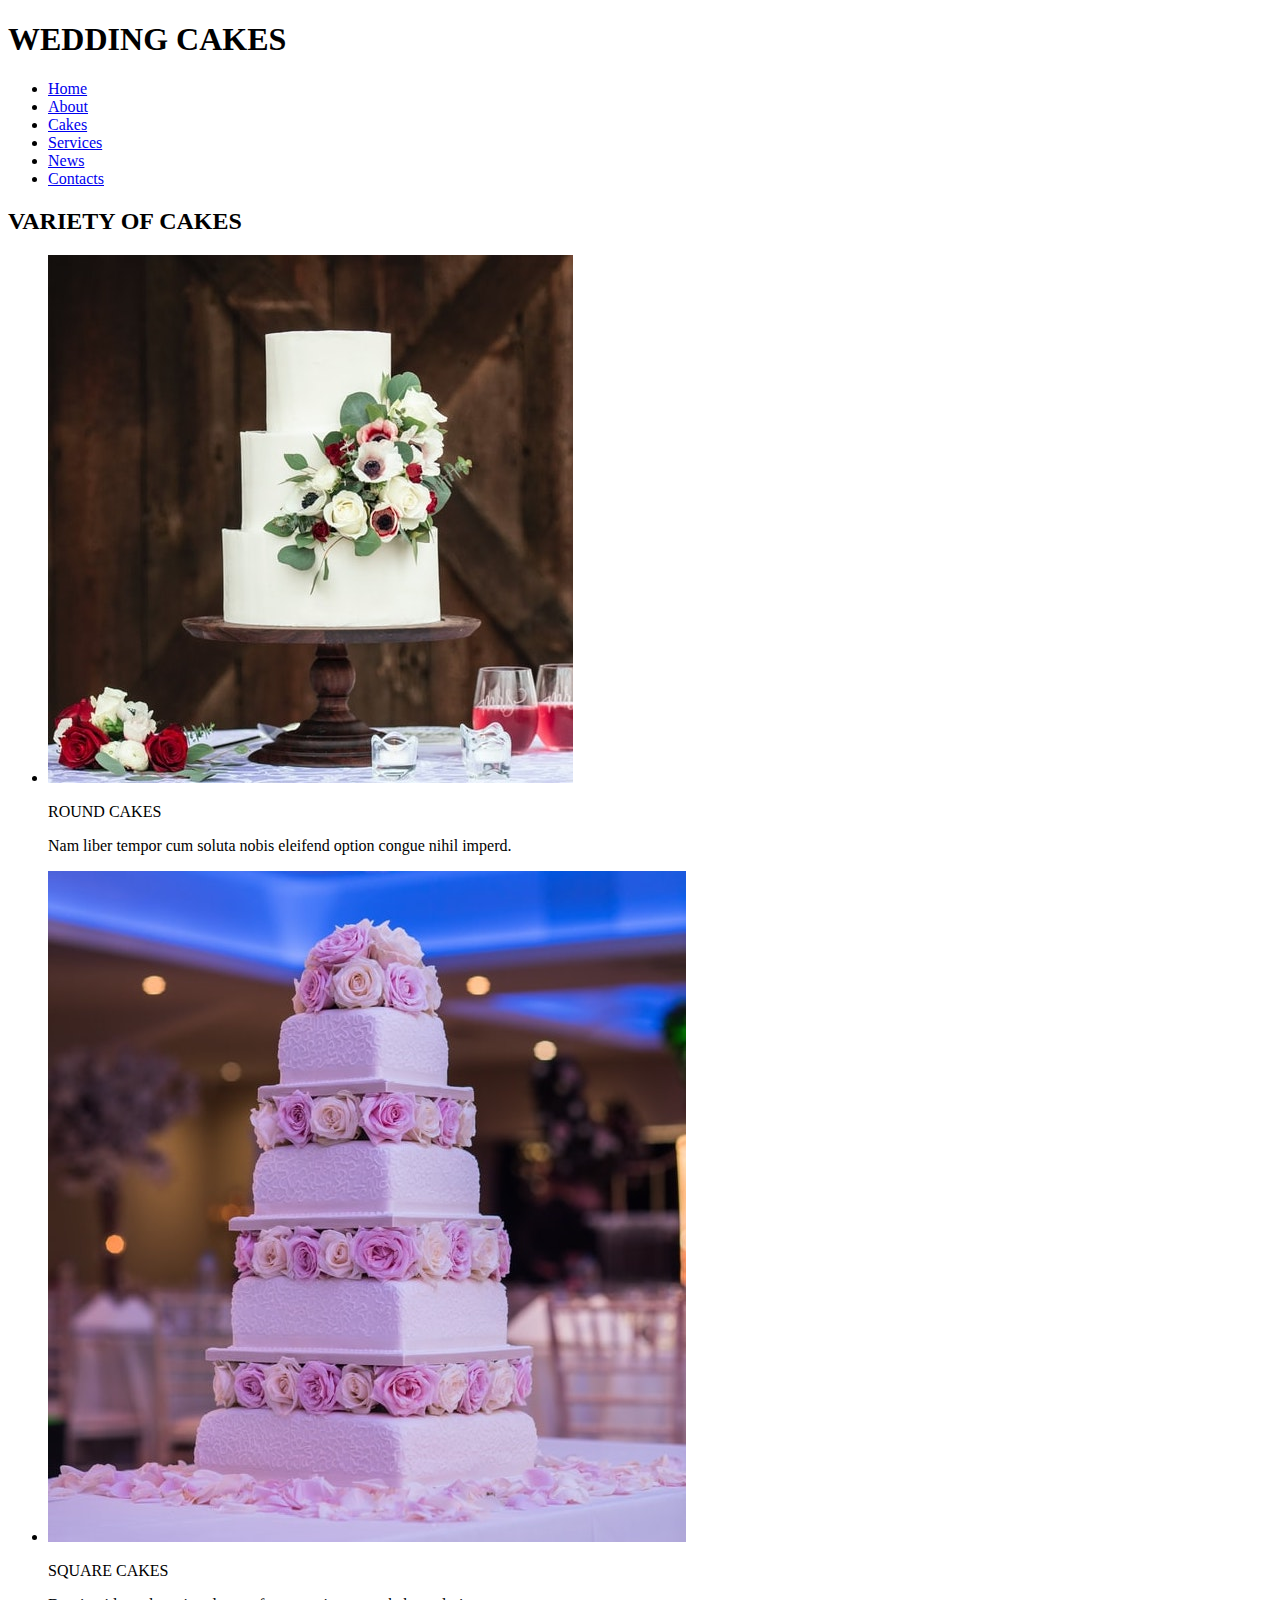
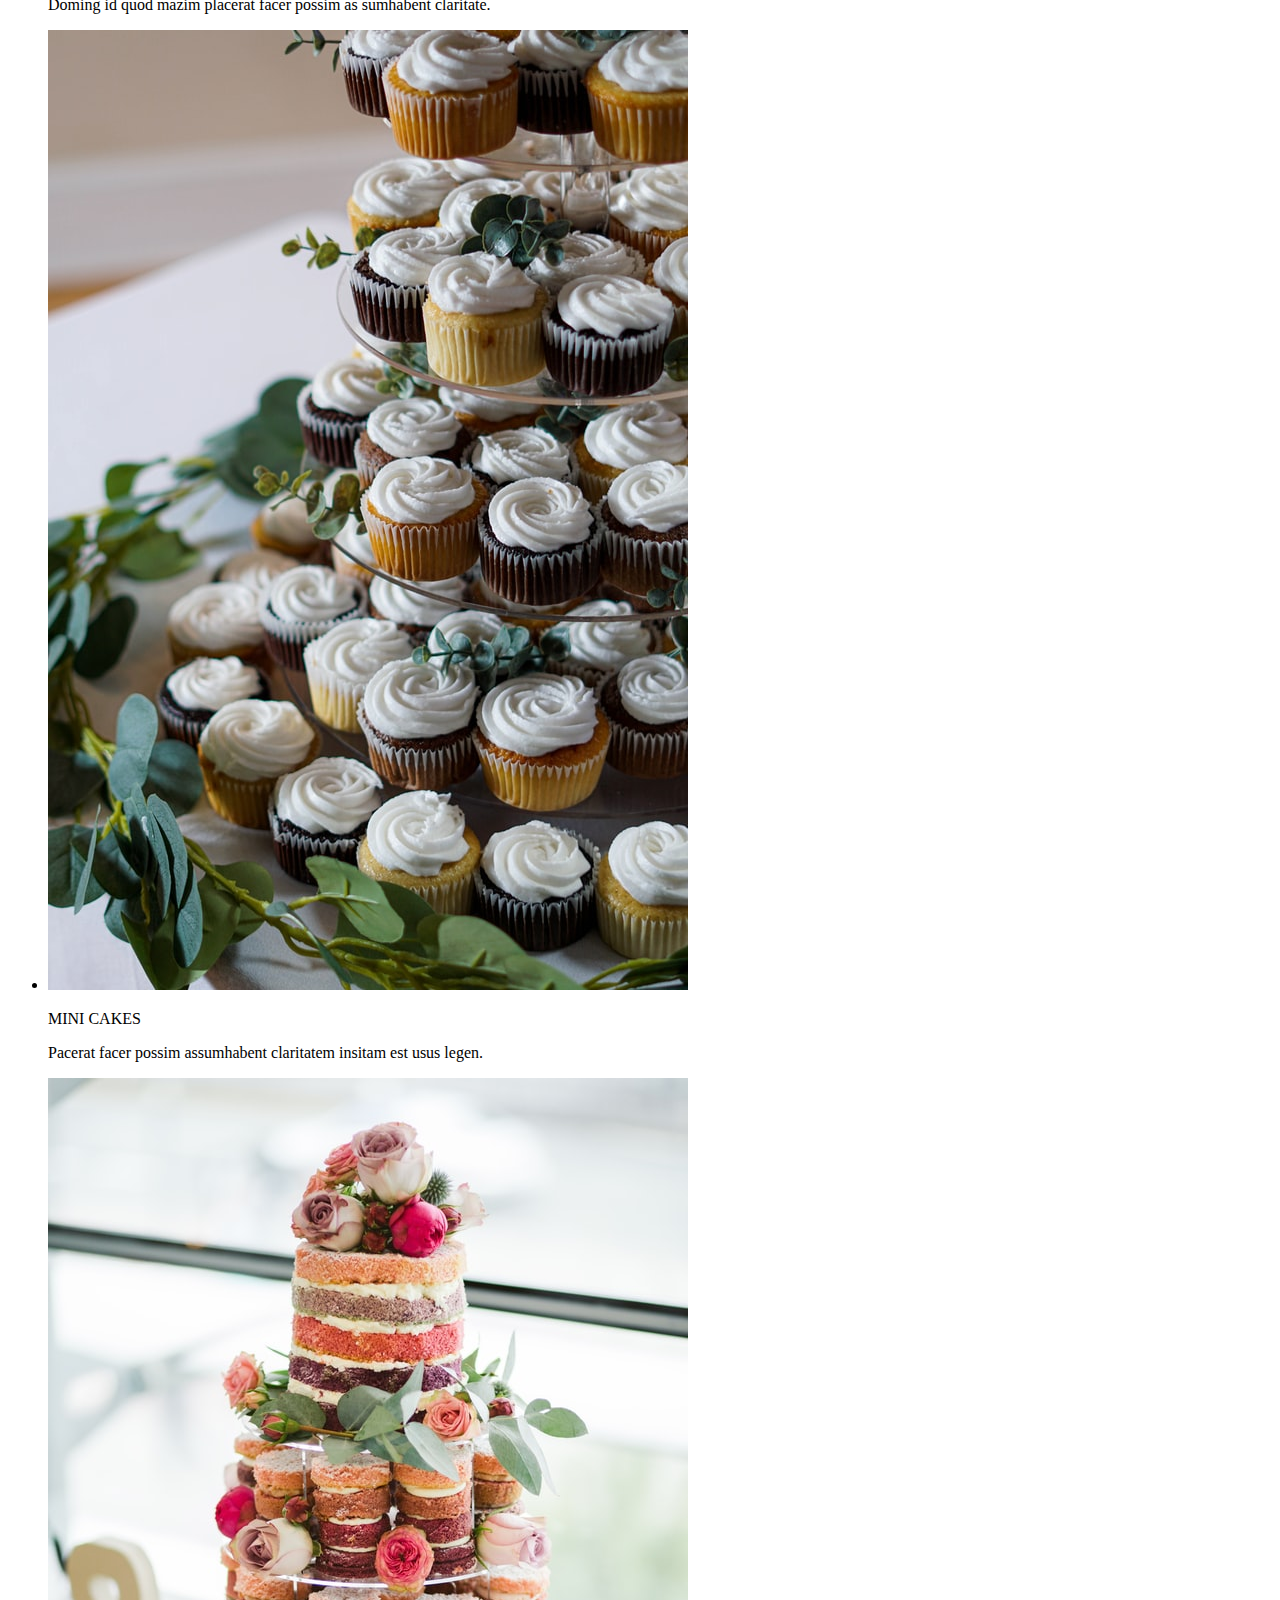
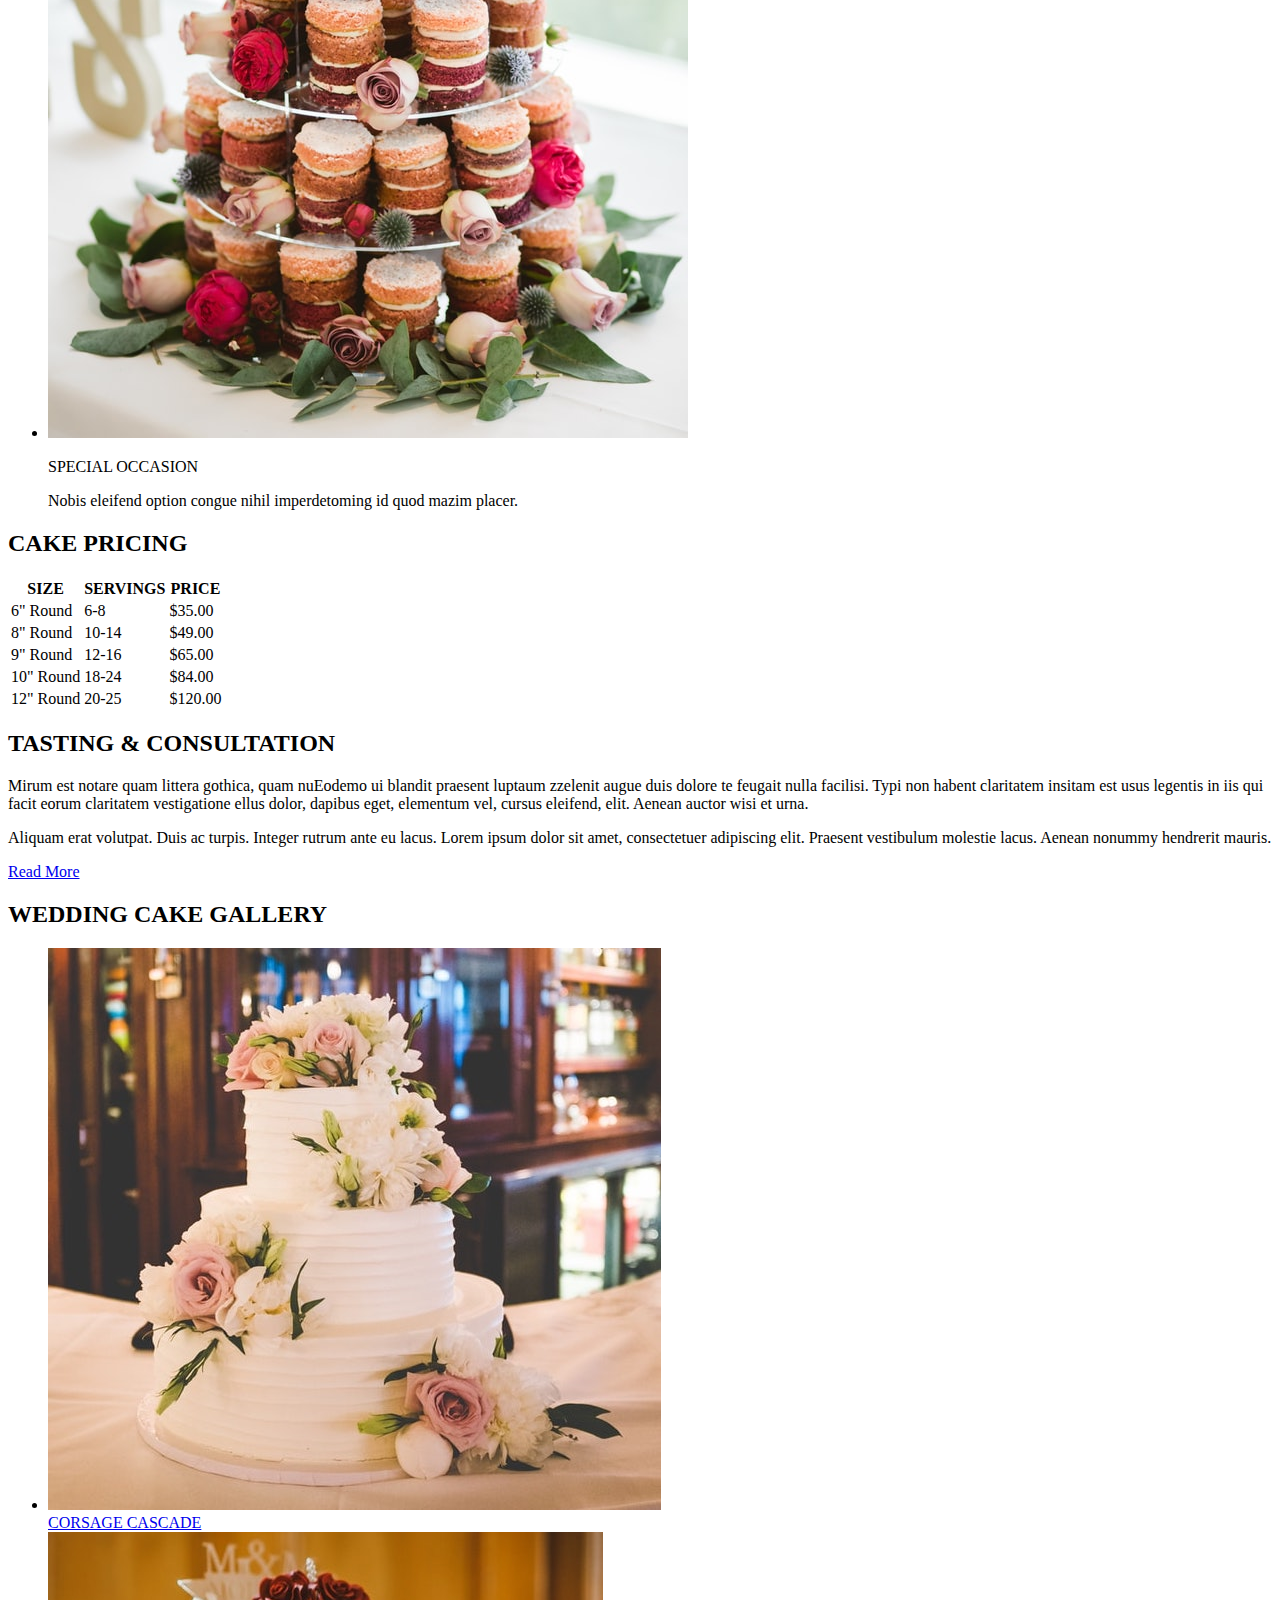
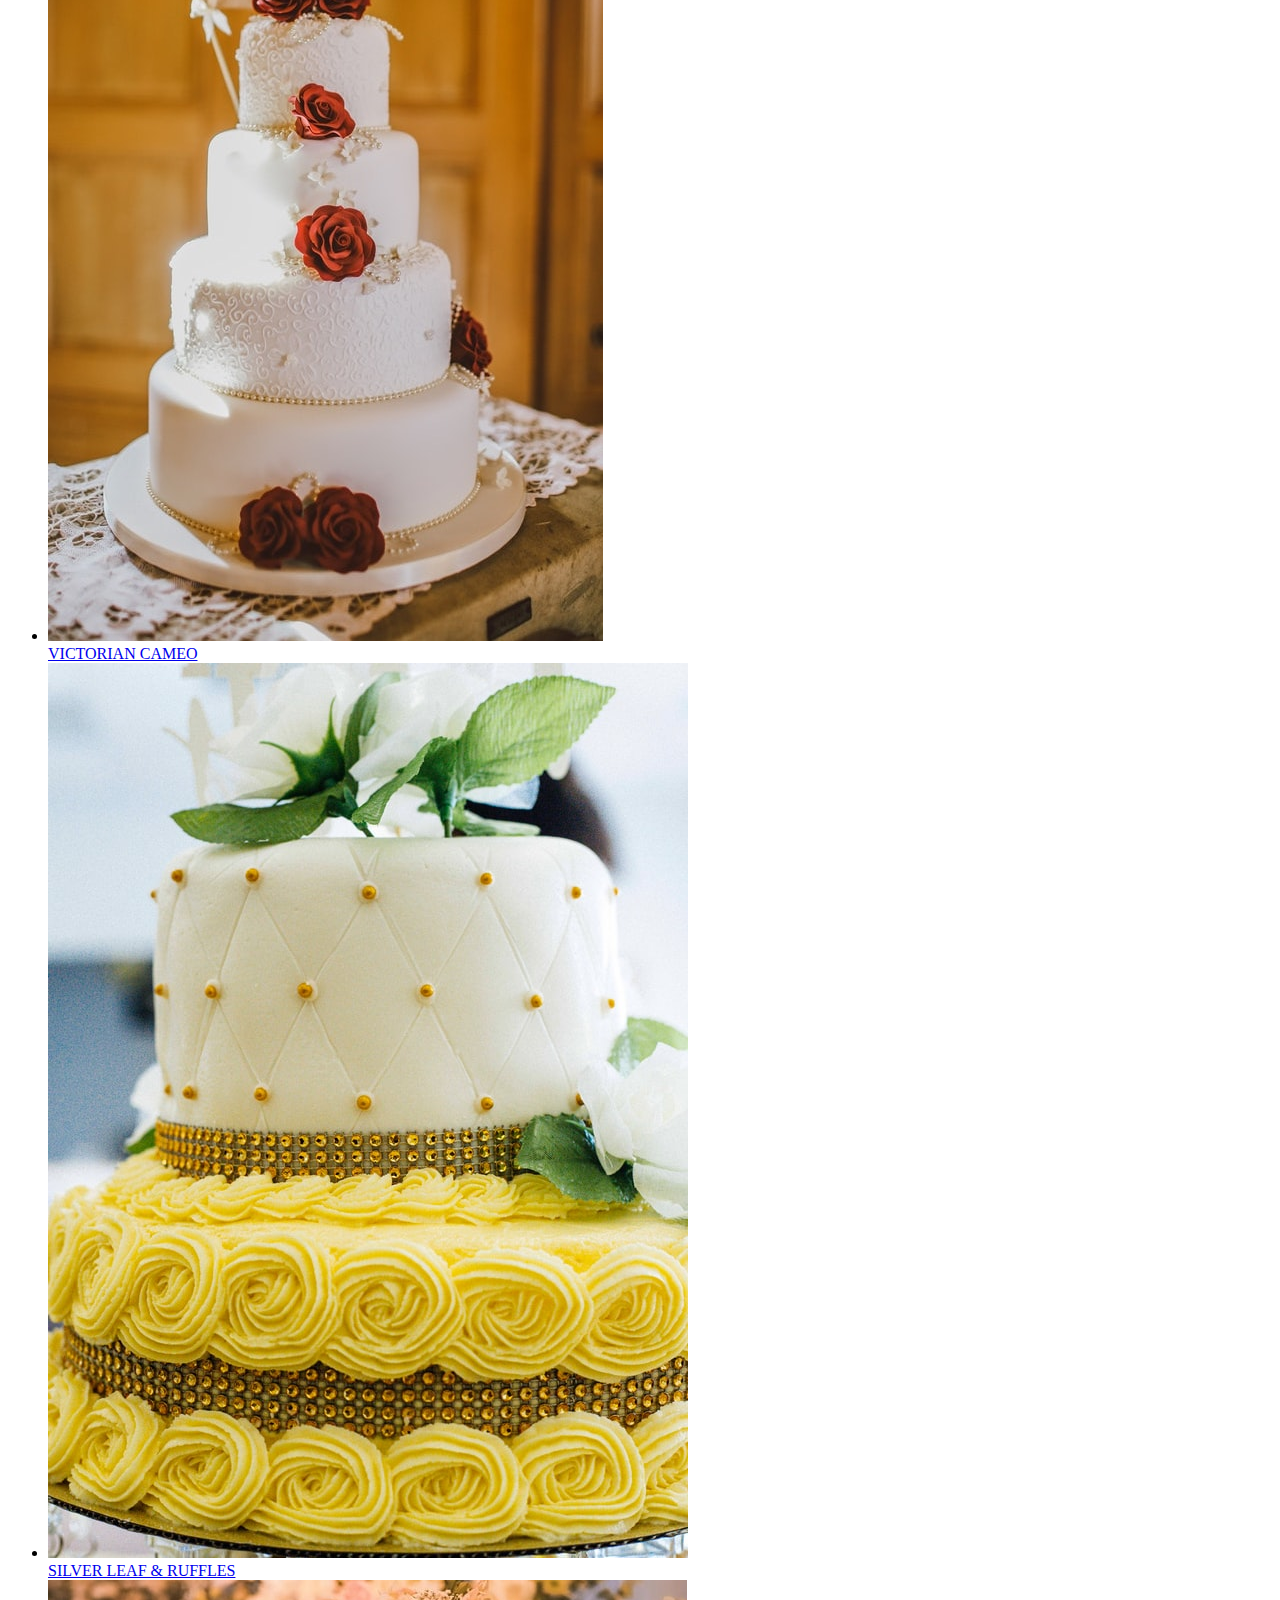
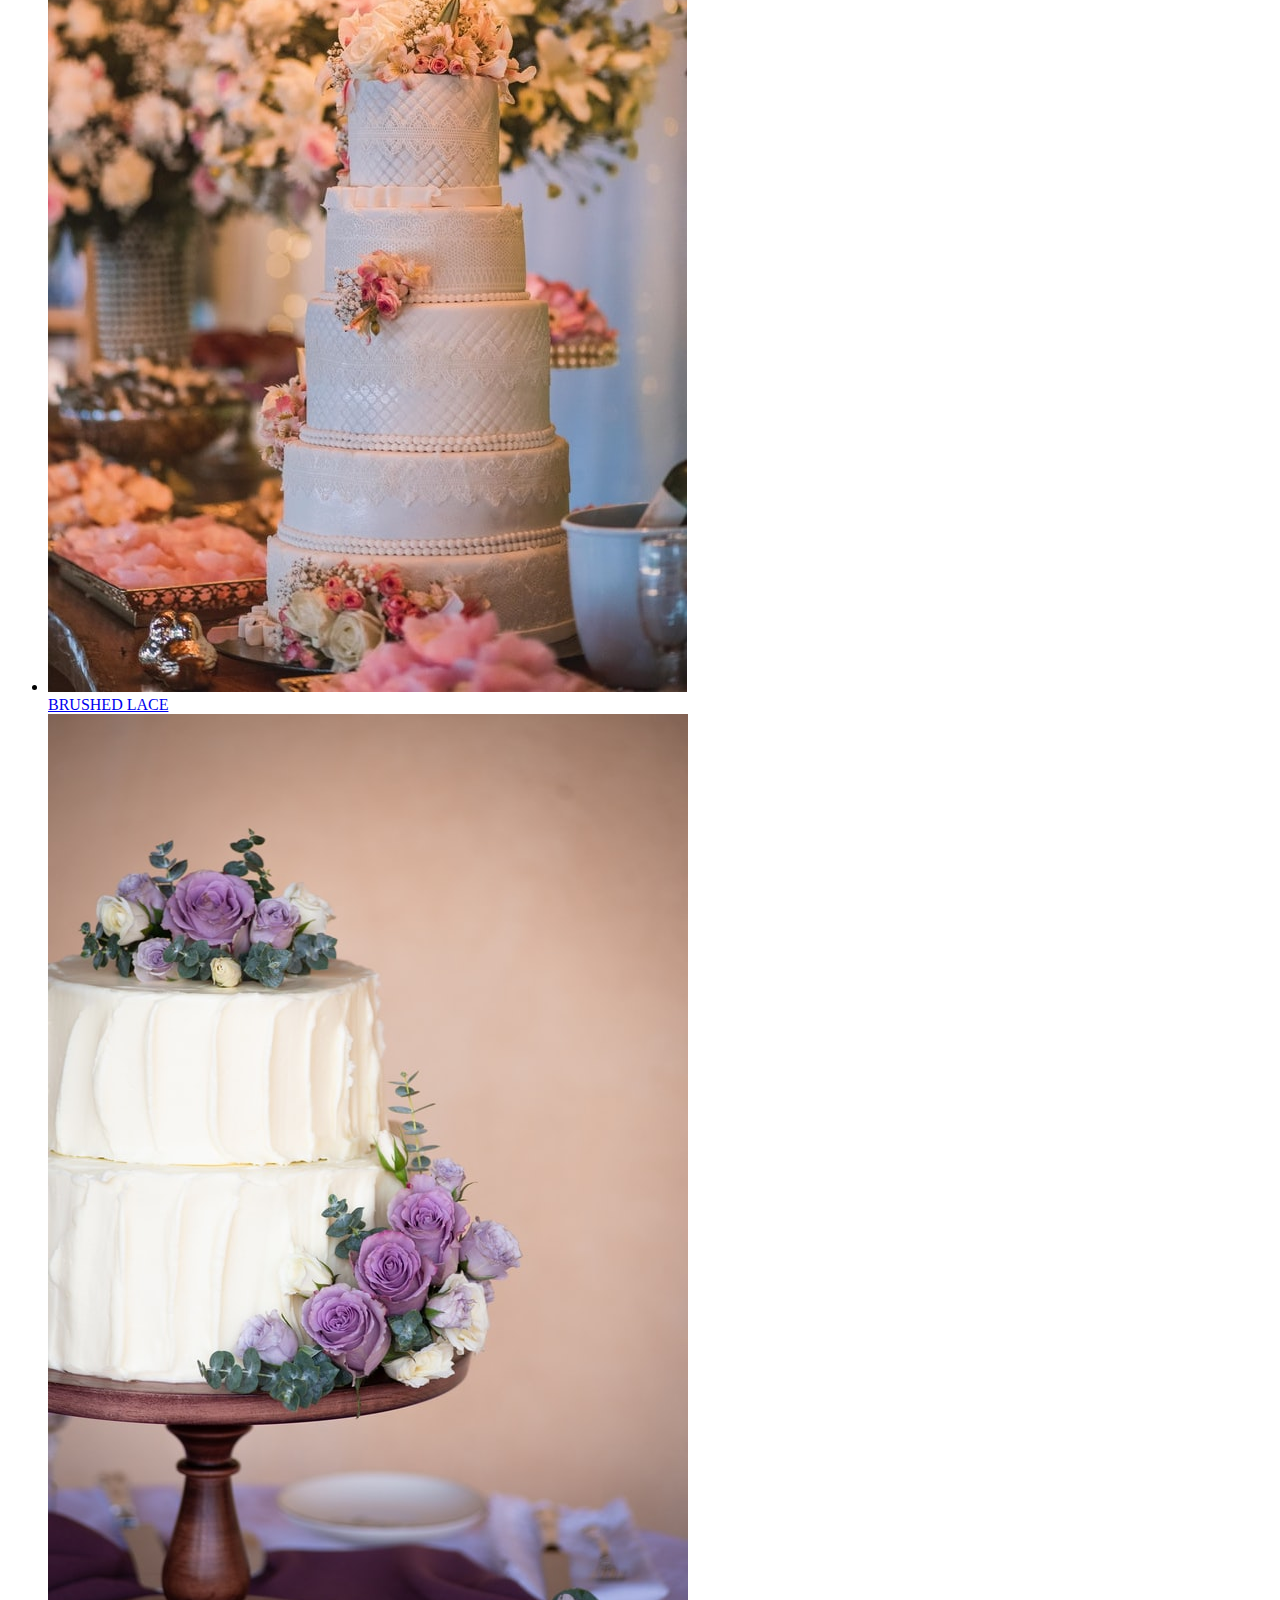
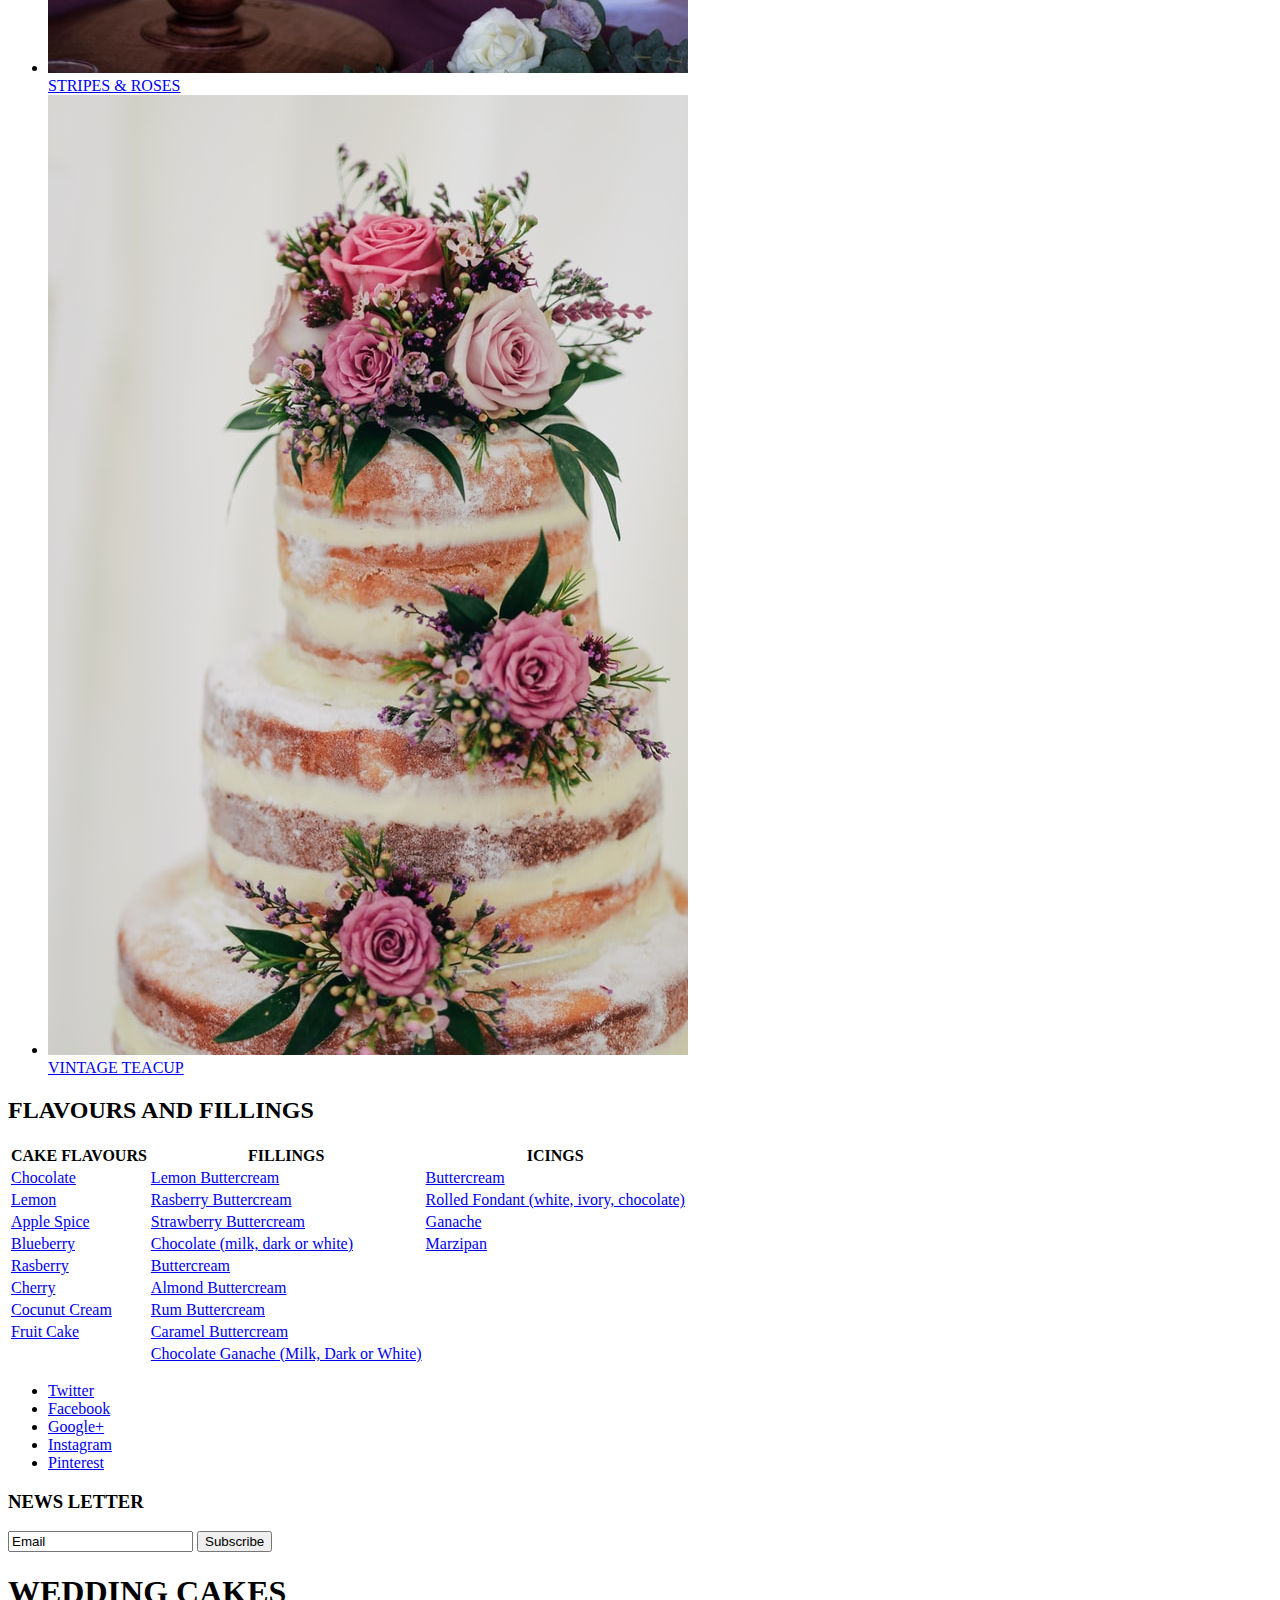
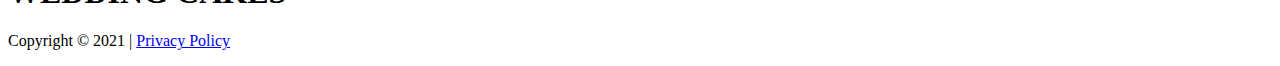
==== index.html @ 079fd738 "Updating links and image elements" ====
<!DOCTYPE html>

<html lang="en">

    <head>
        <meta charset="UTF-8">
        <meta http-equiv="X-UA-Compatible" content="IE=edge">
        <meta name="viewport" content="width=device-width, initial-scale=1.0">

        <title>Wedding Cakes - Cakes</title>
    </head>

    <body>

        <header>

            <h1>WEDDING CAKES</h1>

            <nav>
                <ul>
                    <li>
                        <a href="#">Home</a>
                    </li>

                    <li>
                        <a href="#">About</a>
                    </li>

                    <li>
                        <a href="#">Cakes</a>
                    </li>

                    <li>
                        <a href="#">Services</a>
                    </li>

                    <li>
                        <a href="#">News</a>
                    </li>

                    <li>
                        <a href="#">Contacts</a>
                    </li>
                </ul>
            </nav>

        </header>

        <main>

            <section id="types">

                <h2>VARIETY OF CAKES</h2>

                <ul>
                    <li>
                        <img src="images/roundweddingcake.jpg" alt="White round layered cake with flowers" />
                        <p>ROUND CAKES</p>
                        <p>Nam liber tempor cum soluta nobis eleifend option congue nihil imperd.</p>
                    </li>

                    <li>
                        <img src="images/squareweddingcake.jpg" alt="Pink square layered cake with flowers" />
                        <p>SQUARE CAKES</p>
                        <p>Doming id quod mazim placerat facer possim as sumhabent claritate.</p>
                    </li>

                    <li>
                        <img src="images/cupcakes.jpg" alt="Chocolate and vanilla layered cupcakes" />
                        <p>MINI CAKES</p>
                        <p>Pacerat facer possim assumhabent claritatem insitam est usus legen.</p>
                    </li>

                    <li>
                        <img src="images/specialoccasion.jpg" alt="Uniced layered cake" />
                        <p>SPECIAL OCCASION</p>
                        <p>Nobis eleifend option congue nihil imperdetoming id quod mazim placer.</p>
                    </li>
                </ul>

            </section>

            <section id="pricing">

                <h2>CAKE PRICING</h2>

                <table>
                    <tr>
                      <th>SIZE</th>
                      <th>SERVINGS</th> 
                      <th>PRICE</th>
                    </tr>

                    <tr>
                      <td>6" Round</td>
                      <td>6-8</td>
                      <td>$35.00</td>
                    </tr>

                    <tr>
                      <td>8" Round</td>
                      <td>10-14</td>
                      <td>$49.00</td>
                    </tr>

                    <tr>
                      <td>9" Round</td>
                      <td>12-16</td>
                      <td>$65.00</td>
                    </tr>

                    <tr>
                      <td>10" Round</td>
                      <td>18-24</td>
                      <td>$84.00</td>
                    </tr>

                    <tr>
                      <td>12" Round</td>
                      <td>20-25</td>
                      <td>$120.00</td>
                    </tr>
                </table>

            </section>

            <article>

                <h2>TASTING &#38; CONSULTATION</h2>

                <p>
                    Mirum est notare quam littera gothica, quam nuEodemo ui blandit praesent luptaum zzelenit augue duis dolore te feugait nulla facilisi. 
                    Typi non habent claritatem insitam est usus legentis in iis qui facit eorum claritatem vestigatione ellus dolor, dapibus eget, elementum vel, cursus eleifend, elit. 
                    Aenean auctor wisi et urna.
                </p>

                <p>
                    Aliquam erat volutpat. Duis ac turpis. Integer rutrum ante eu lacus. 
                    Lorem ipsum dolor sit amet, consectetuer adipiscing elit. Praesent vestibulum molestie lacus. 
                    Aenean nonummy hendrerit mauris.
                </p>

                <p><a href="#" target="_blank">Read More</a></p>

            </article>

            <section id="gallery">
                
                <h2>WEDDING CAKE GALLERY</h2>

                <ul>
                    <li>
                        <img src="images/corsage.jpg" alt="White two-tiered cake with several corsages" /> <br />
                        <a href="#" target="_blank">
                            CORSAGE CASCADE
                        </a>
                    </li>

                    <li>
                        <img src="images/victorian.jpg" alt="White layered cake with roses and 3D patterns" /> <br />
                        <a href="#" target="_blank">
                            VICTORIAN CAMEO
                        </a>
                    </li>

                    <li>
                        <img src="images/ruffles.jpg" alt="White and yellow cake with quilted pattern, gold beads, and yellow ruffle flowers" /> <br />
                        <a href="#" target="_blank">
                            SILVER LEAF & RUFFLES
                        </a>
                    </li>

                    <li>
                        <img src="images/lace.jpg" alt="White layered cake with lace and bead pattern and flowers" /> <br />
                        <a href="#" target="_blank">
                            BRUSHED LACE
                        </a>
                    </li>

                    <li>
                        <img src="images/stripes.jpg" alt="White two-tiered cake with stripes and purple flowers" /> <br />
                        <a href="#" target="_blank">
                            STRIPES & ROSES
                        </a>
                    </li>

                    <li>
                        <img src="images/vintage.jpg" alt="Semi-iced layer cake with flowers" /> <br />
                        <a href="#" target="_blank">
                            VINTAGE TEACUP
                        </a>
                    </li>
                </ul>

            </section>

            <section id="flavors">

                <h2>FLAVOURS AND FILLINGS</h2>

                <table>
                    <tr>
                        <th>CAKE FLAVOURS</th>
                        <th>FILLINGS</th> 
                        <th>ICINGS</th>
                      </tr>
  
                      <tr>
                        <td>
                            <a href="#" target="_blank">Chocolate</a>
                        </td>

                        <td>
                            <a href="#" target="_blank">Lemon Buttercream</a>
                        </td>

                        <td>
                            <a href="#" target="_blank">Buttercream</a>
                        </td>
                      </tr>

                      <tr>
                        <td>
                            <a href="#" target="_blank">Lemon</a>
                        </td>

                        <td>
                            <a href="#" target="_blank">Rasberry Buttercream</a>
                        </td>

                        <td>
                            <a href="#" target="_blank">Rolled Fondant (white, ivory, chocolate)</a>
                        </td>
                      </tr>

                      <tr>
                        <td>
                            <a href="#" target="_blank">Apple Spice</a>
                        </td>

                        <td>
                            <a href="#" target="_blank">Strawberry Buttercream</a>
                        </td>

                        <td>
                            <a href="#" target="_blank">Ganache</a>
                        </td>
                      </tr>

                      <tr>
                        <td>
                            <a href="#" target="_blank">Blueberry</a>
                        </td>

                        <td>
                            <a href="#" target="_blank">Chocolate (milk, dark or white)</a>
                        </td>

                        <td>
                            <a href="#" target="_blank">Marzipan</a>
                        </td>
                      </tr>

                      <tr>
                        <td>
                            <a href="#" target="_blank">Rasberry</a>
                        </td>

                        <td>
                            <a href="#" target="_blank">Buttercream</a>
                        </td>
                      </tr>

                      <tr>
                        <td>
                            <a href="#" target="_blank">Cherry</a>
                        </td>

                        <td>
                            <a href="#" target="_blank">Almond Buttercream</a>
                        </td>
                      </tr>

                      <tr>
                        <td>
                            <a href="#" target="_blank">Cocunut Cream</a>
                        </td>

                        <td>
                            <a href="#" target="_blank">Rum Buttercream</a>
                        </td>
                      </tr>

                      <tr>
                        <td>
                            <a href="#" target="_blank">Fruit Cake</a>
                        </td>

                        <td>
                            <a href="#" target="_blank">Caramel Buttercream</a>
                        </td>
                      </tr>

                      <tr>
                        <td></td>

                        <td>
                            <a href="#" target="_blank">Chocolate Ganache (Milk, Dark or White)</a>
                        </td>
                      </tr>
                </table>

            </section>

        </main>

        <footer>
            <ul>
                <li>
                    <a href="#" target="_blank">Twitter</a>
                </li>

                <li>
                    <a href="#" target="_blank">Facebook</a>
                </li>

                <li>
                    <a href="#" target="_blank">Google+</a>
                </li>

                <li>
                    <a href="#" target="_blank">Instagram</a>
                </li>

                <li>
                    <a href="#" target="_blank">Pinterest</a>
                </li>
            </ul>

            <h3>NEWS LETTER</h3>

            <input type="email" value="Email"> 
            <button>Subscribe</button>

            <h1>WEDDING CAKES</h1>
            <p>Copyright &#169; 2021 | <a href="#" target="_blank">Privacy Policy</a></p>

        </footer>
        
    </body>

</html>
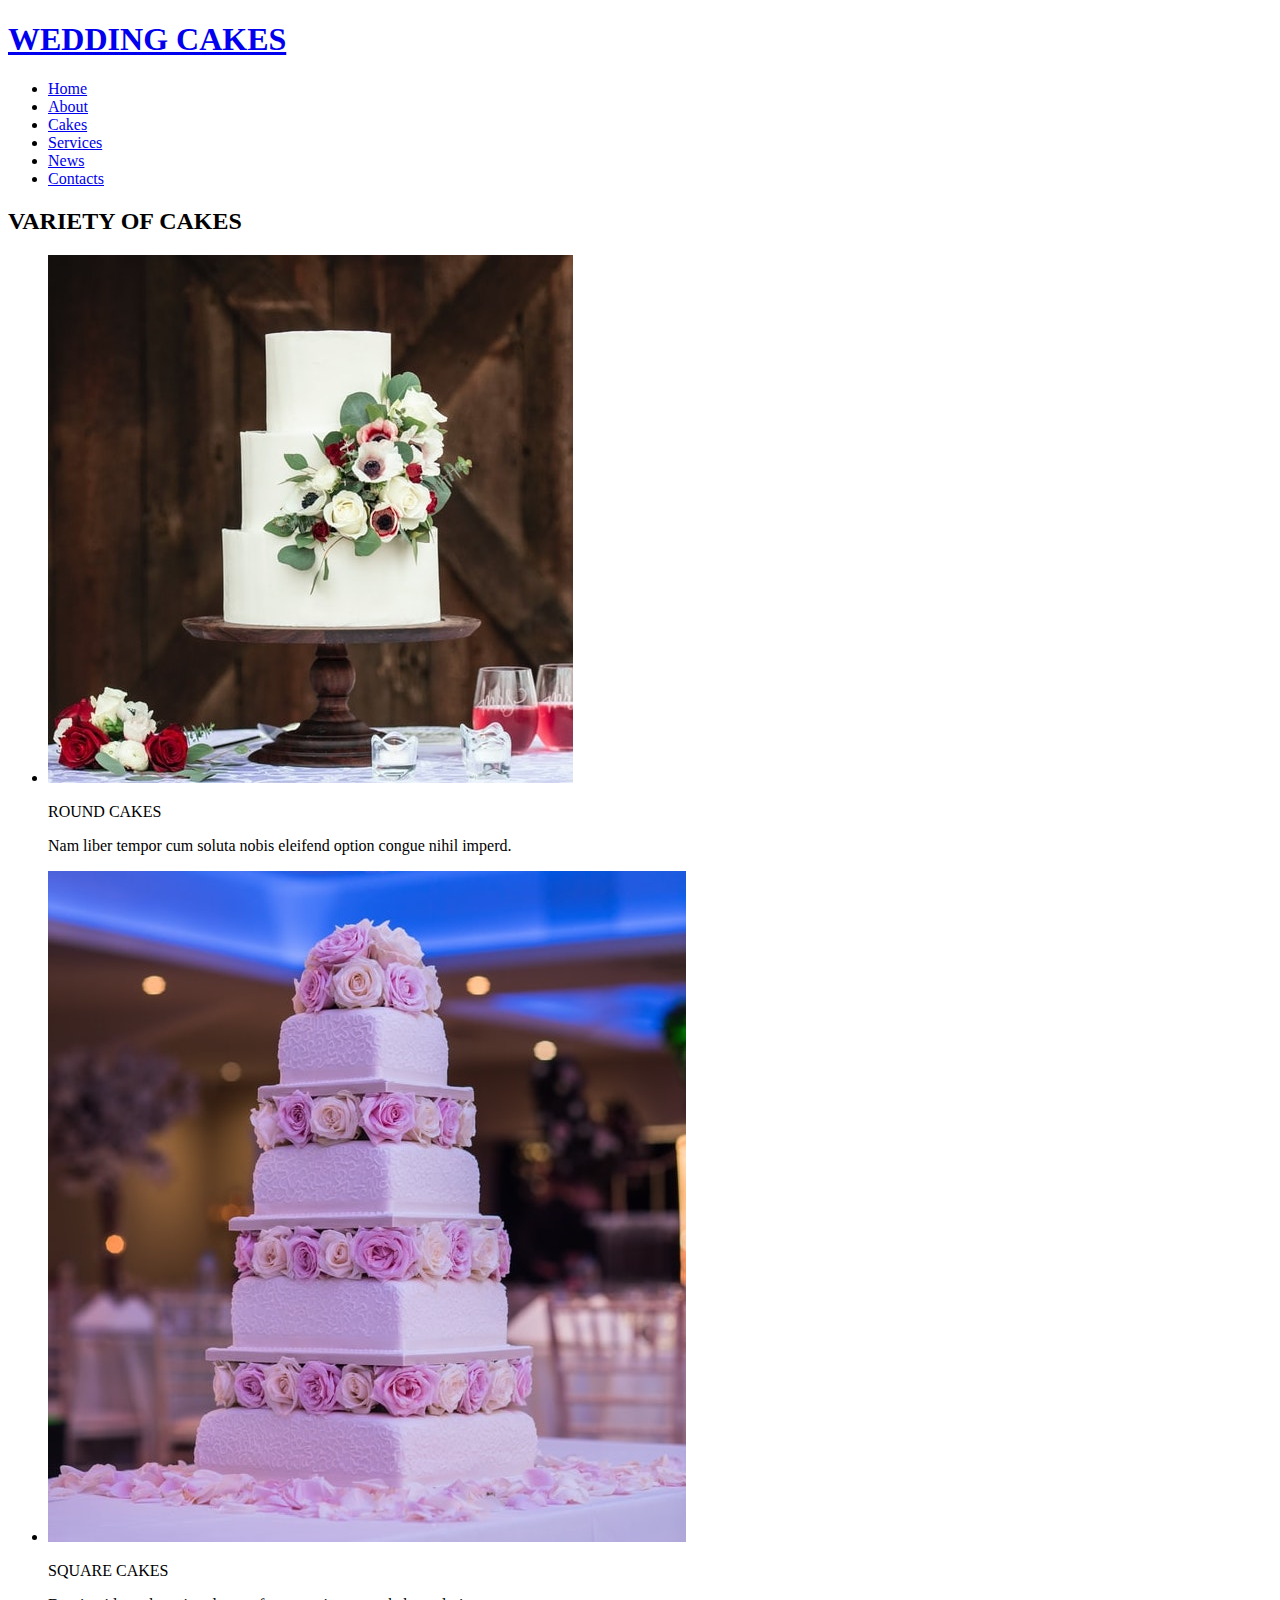
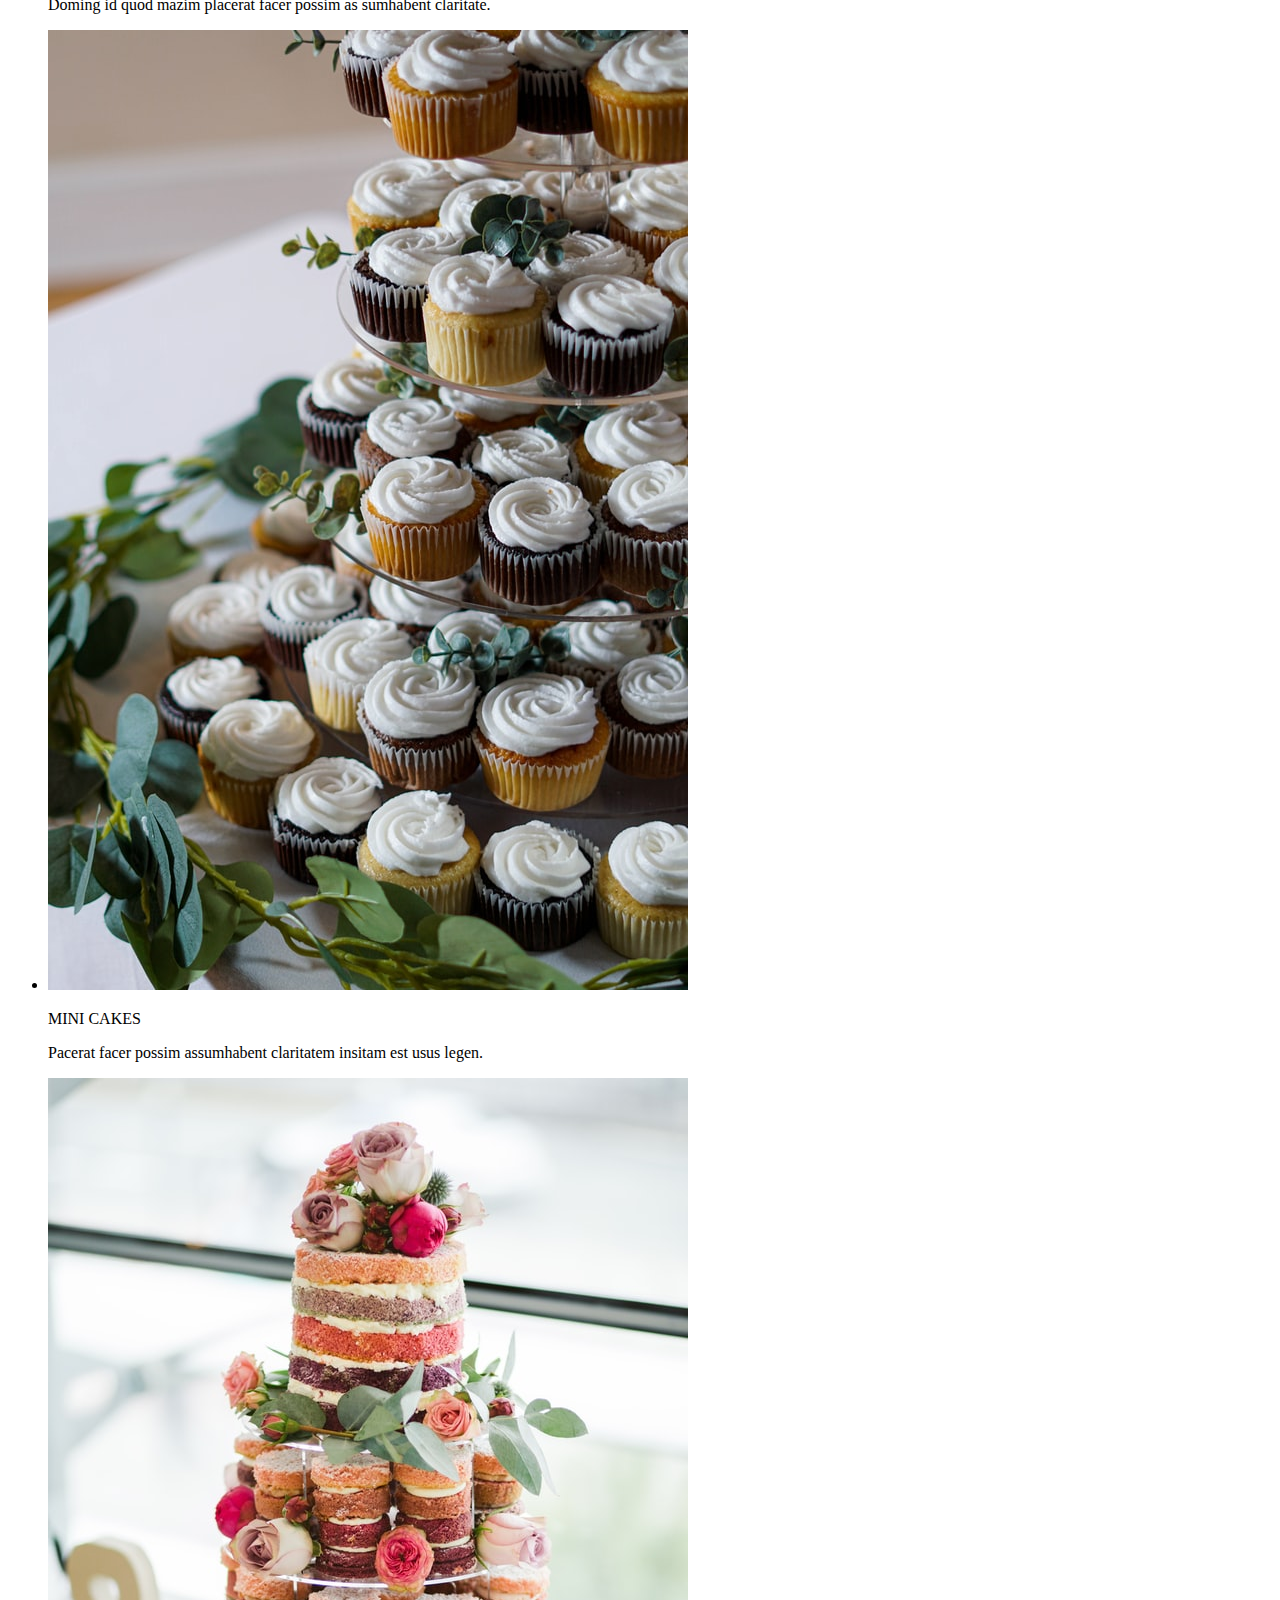
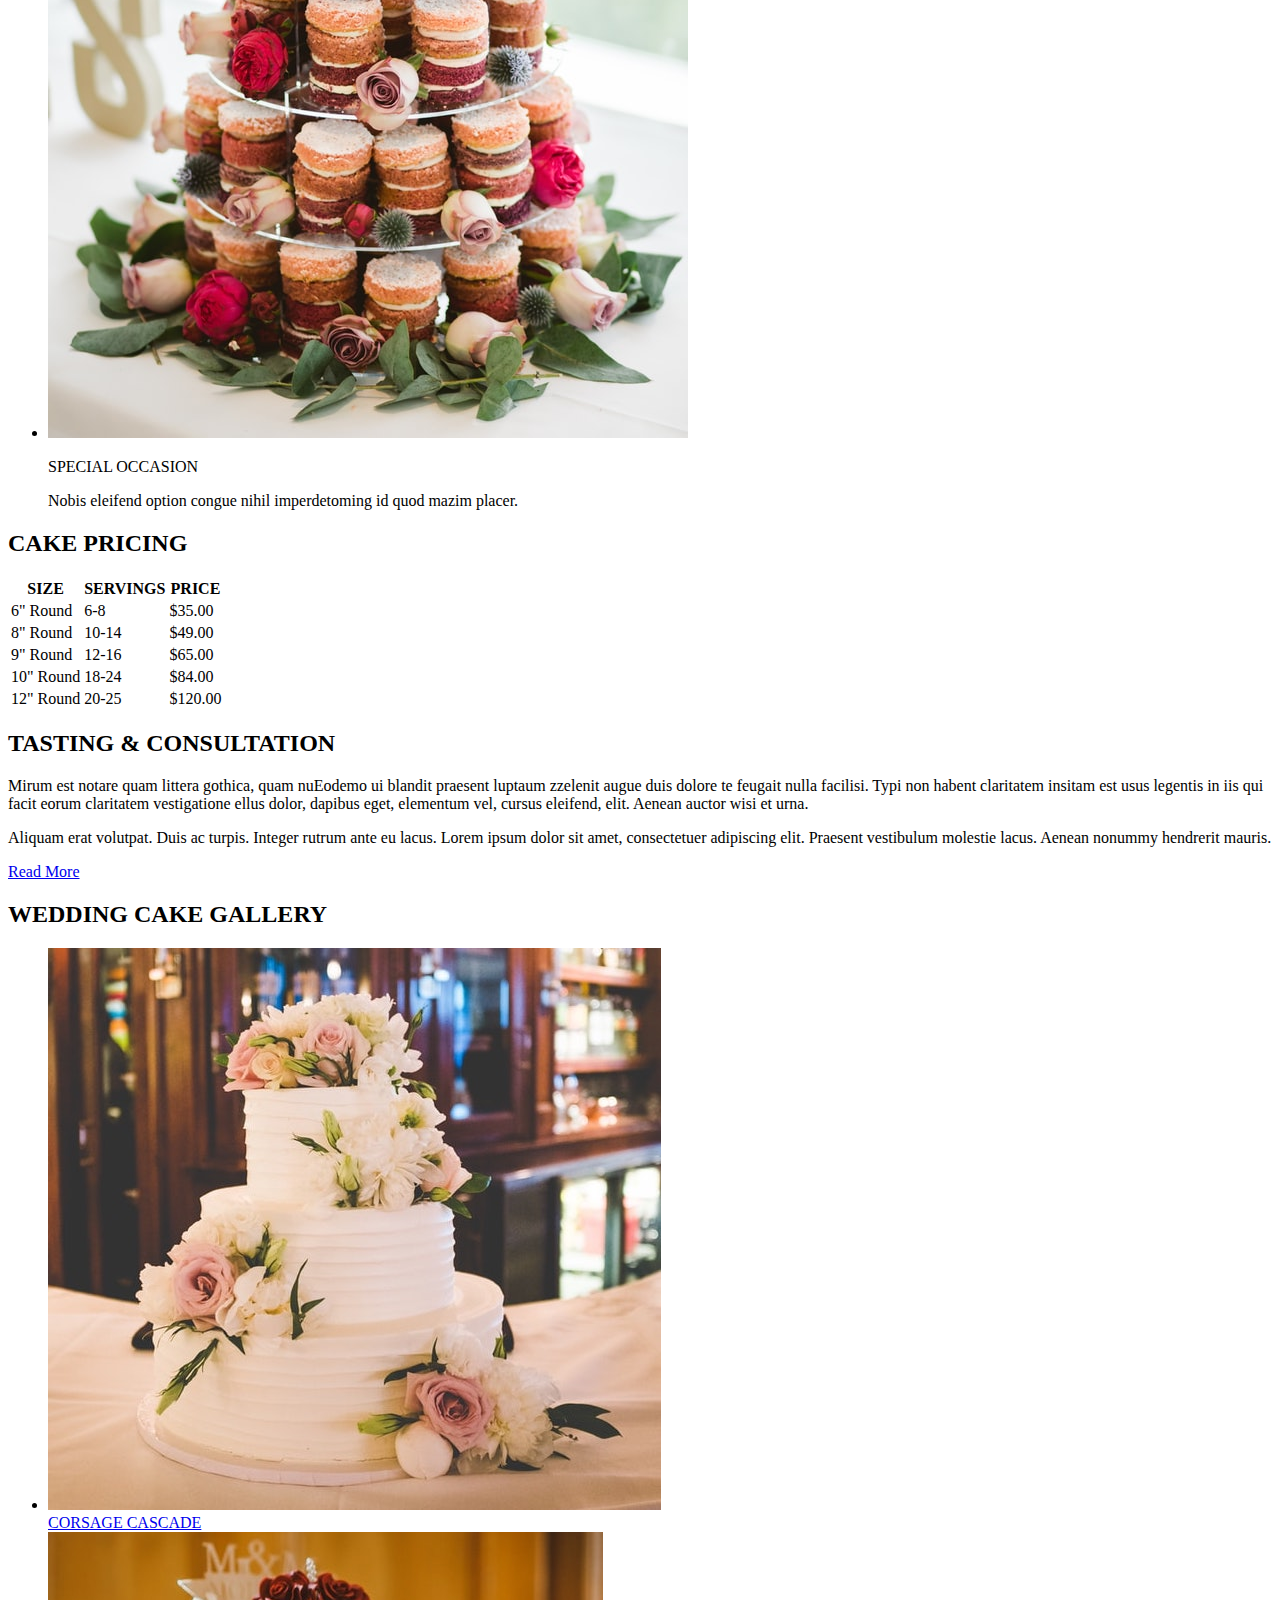
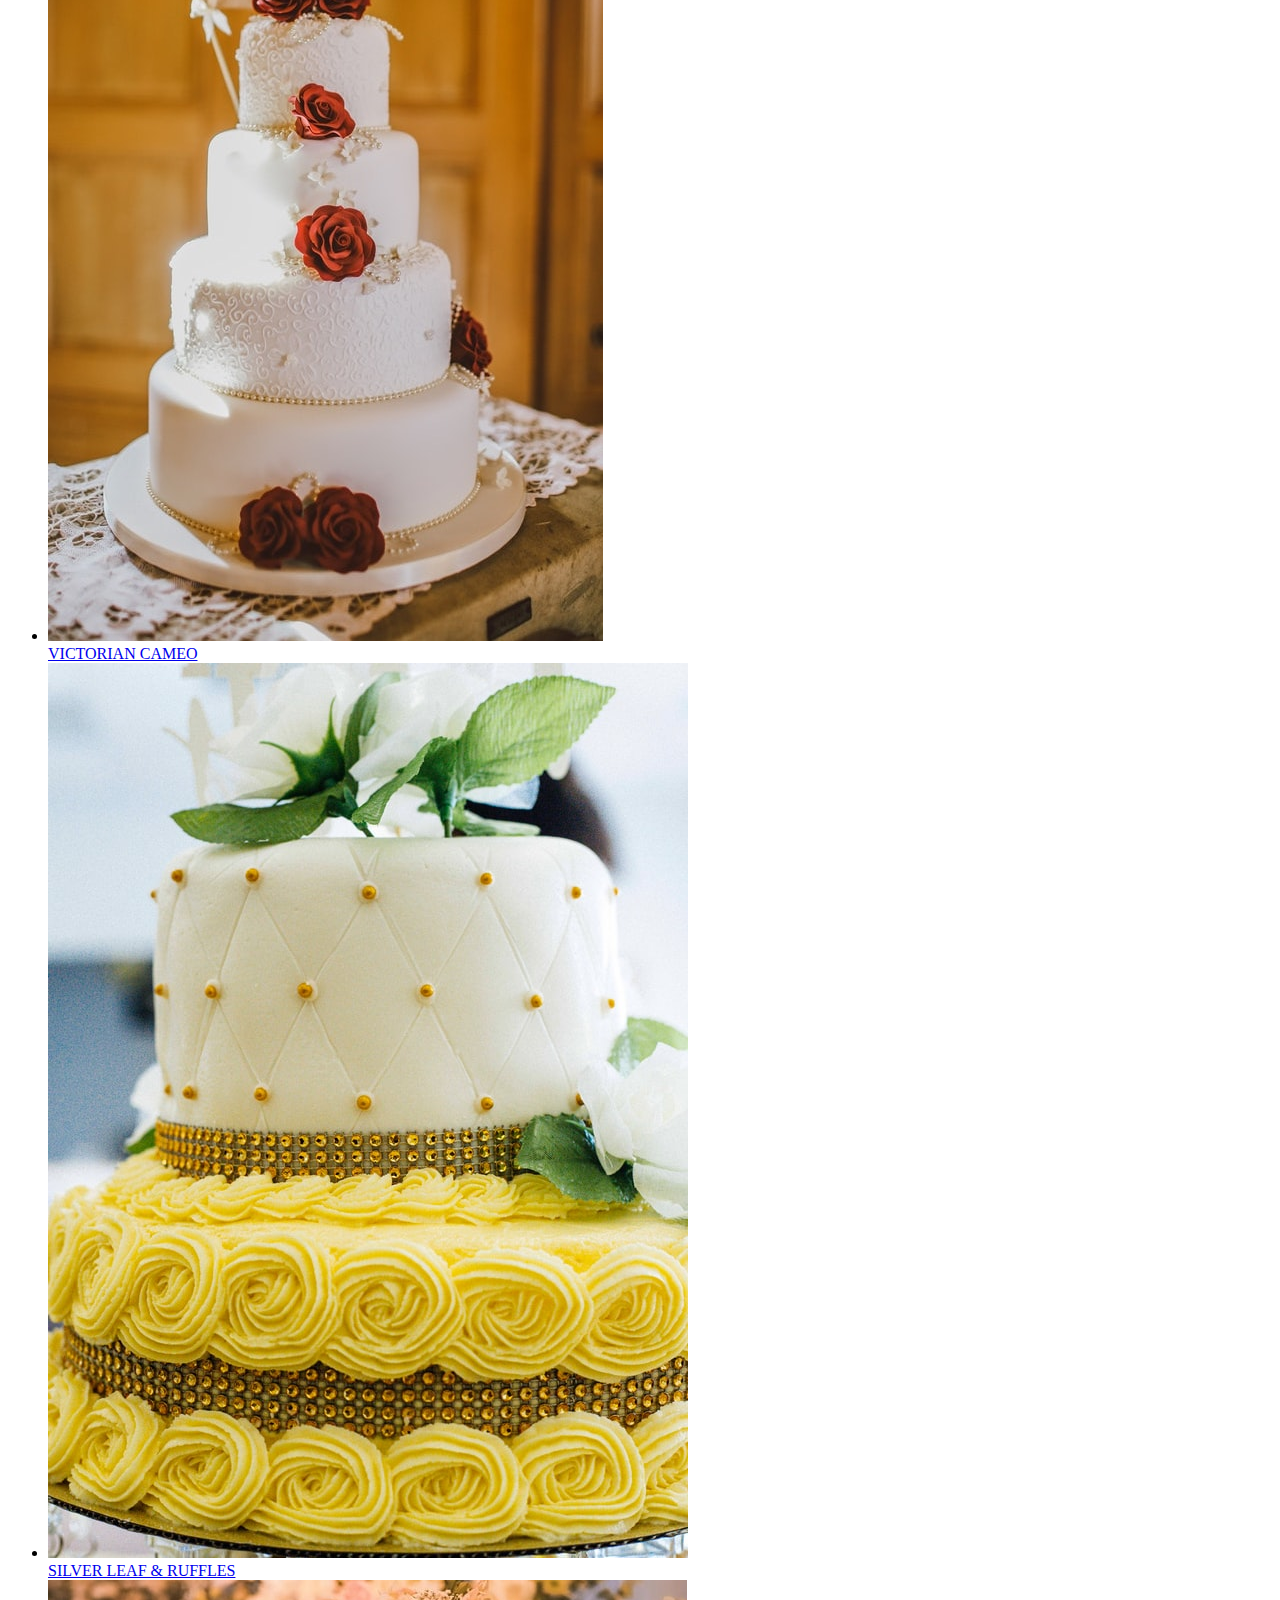
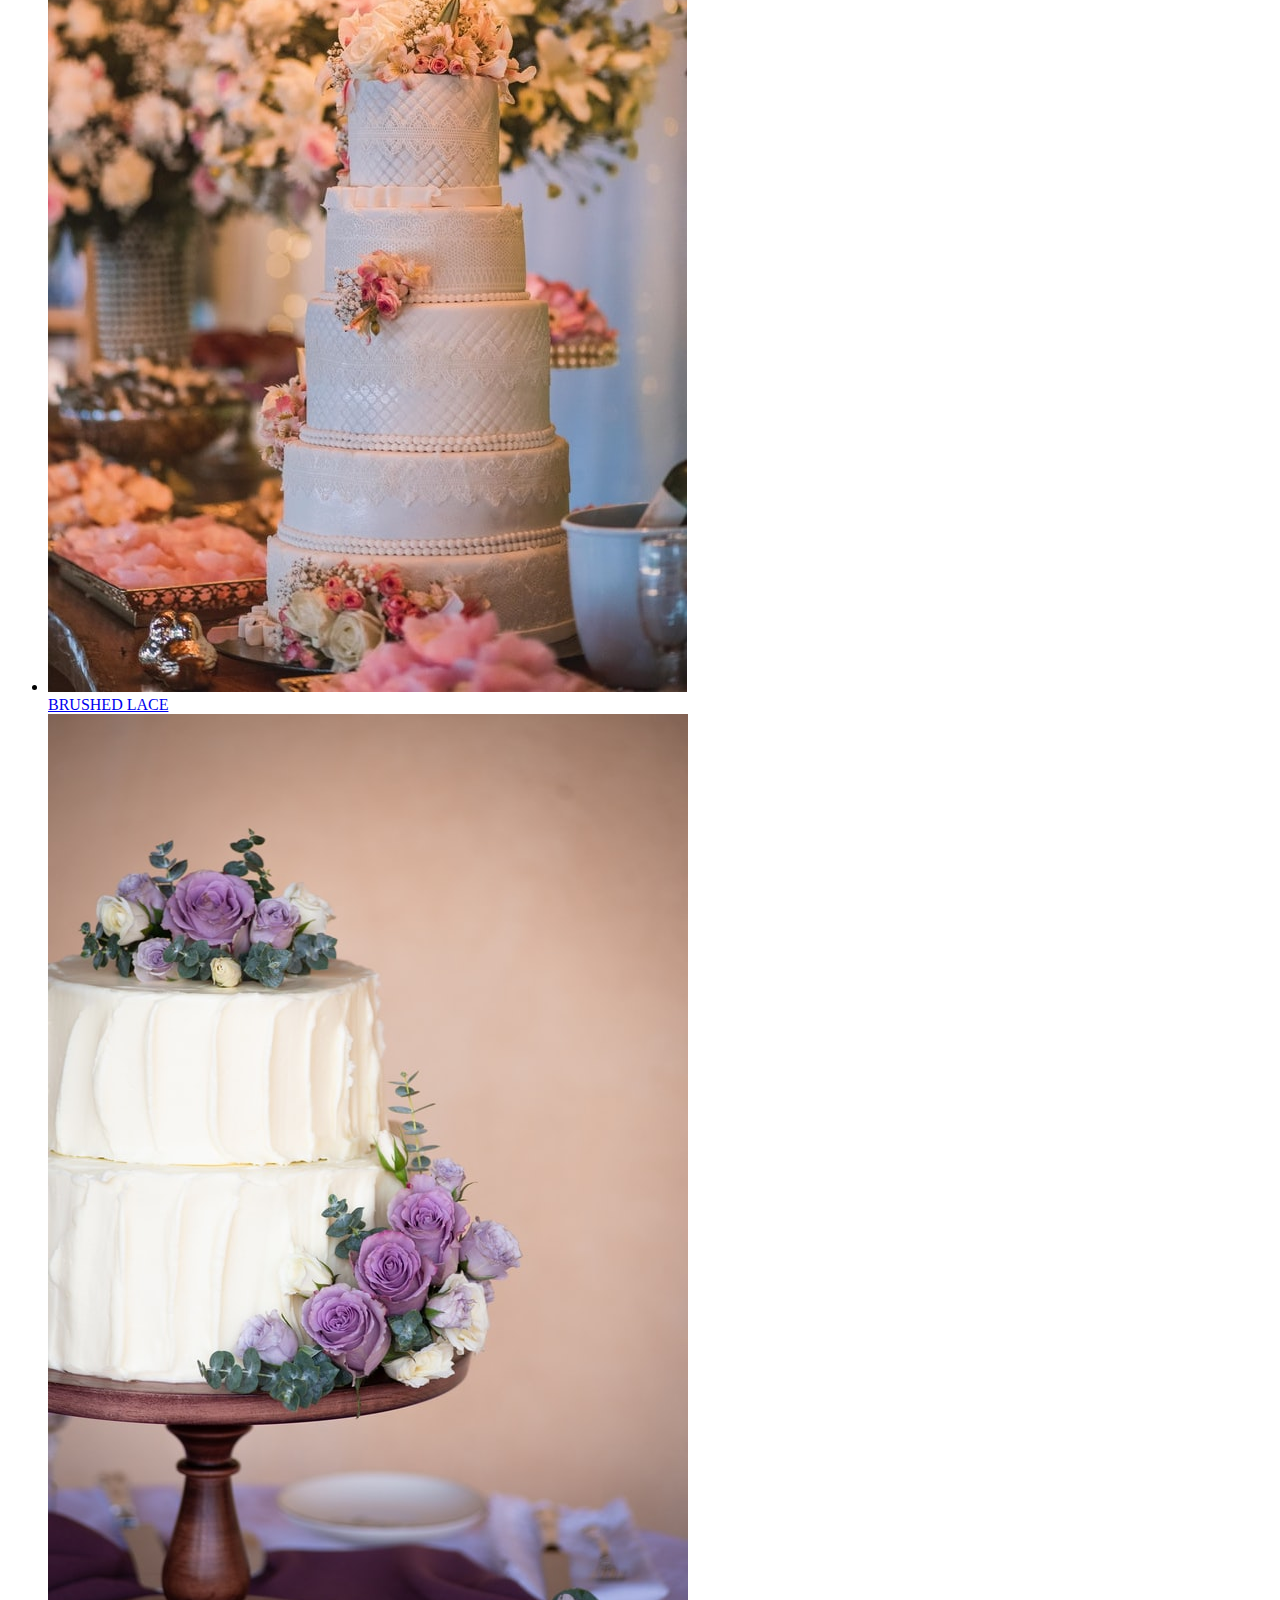
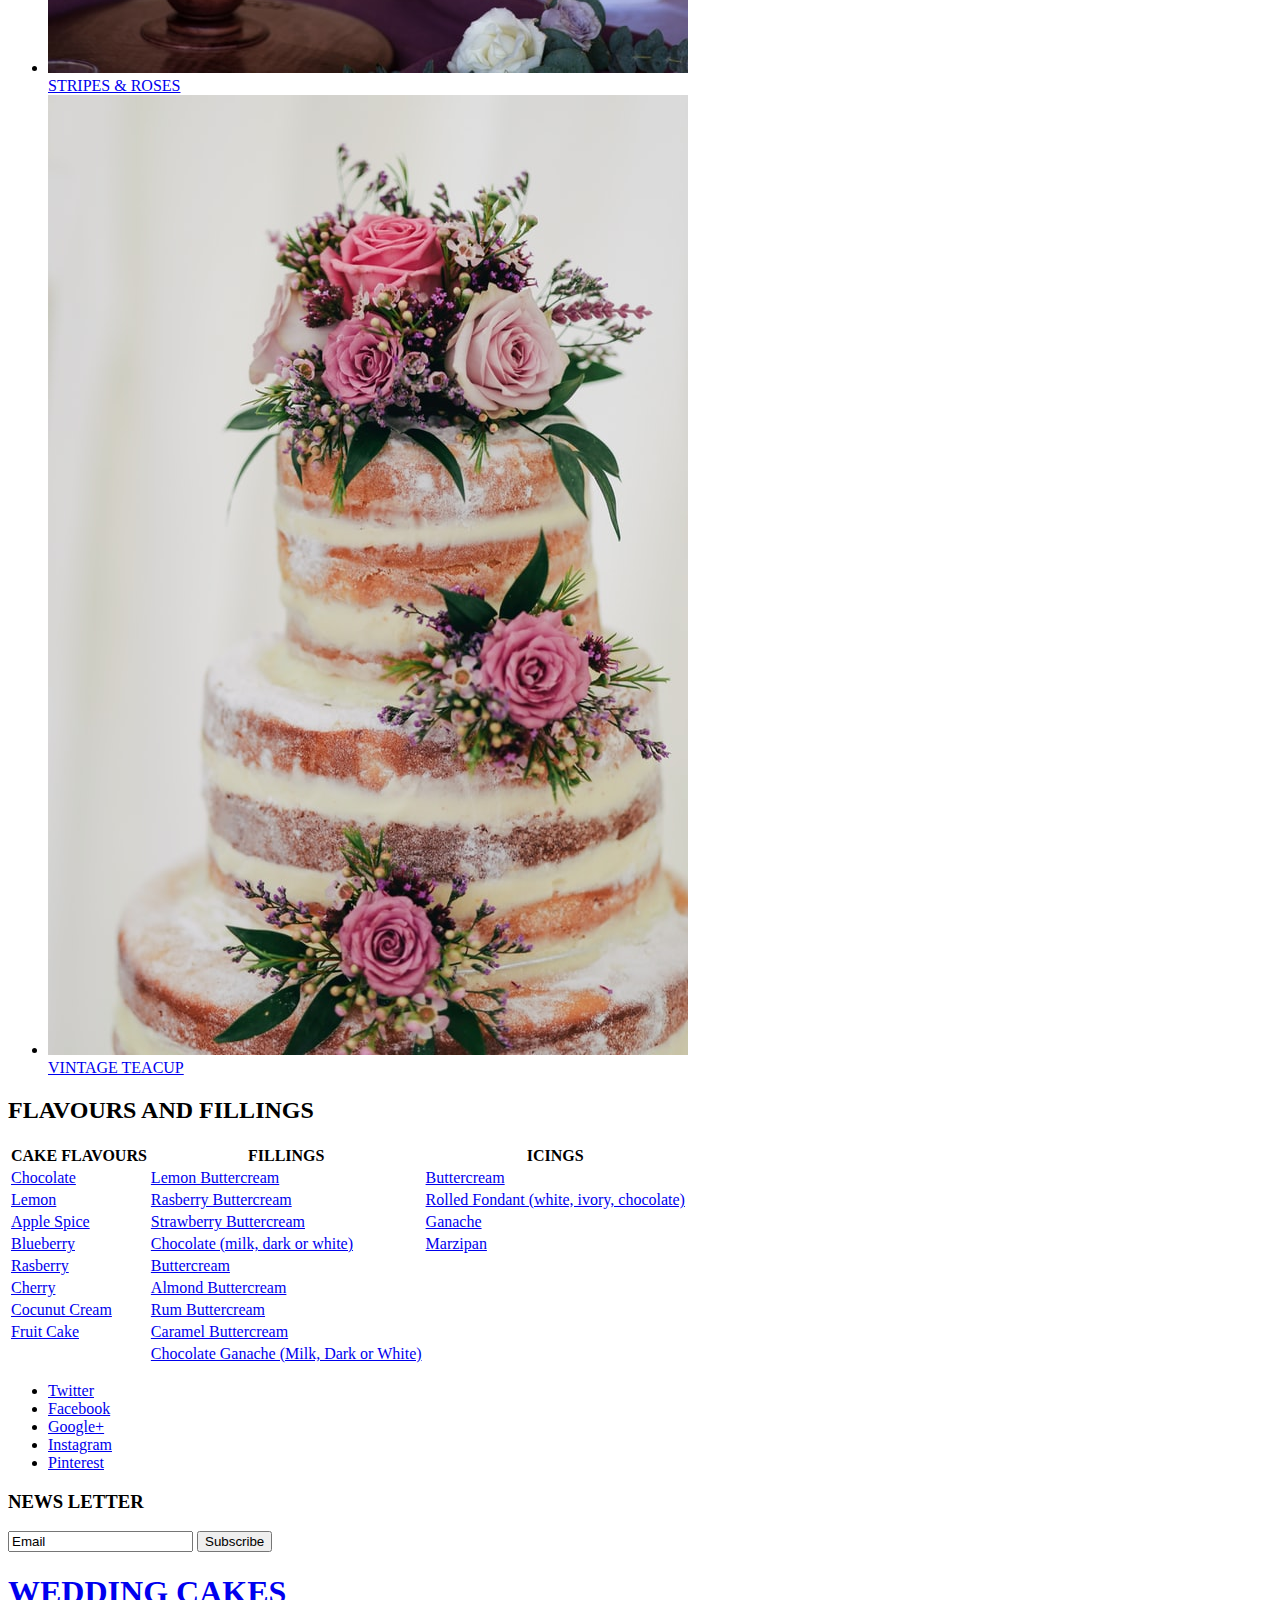
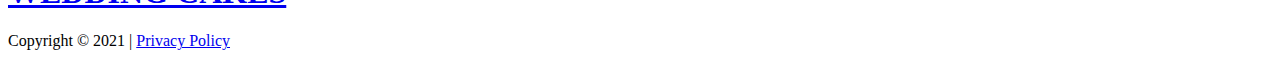
==== commit 936a3cbf: "Making logo clickable" ====
--- a/index.html
+++ b/index.html
@@ -14,7 +14,7 @@
 
         <header>
 
-            <h1>WEDDING CAKES</h1>
+            <h1><a href="#">WEDDING CAKES</a></h1>
 
             <nav>
                 <ul>
@@ -342,7 +342,7 @@
             <input type="email" value="Email"> 
             <button>Subscribe</button>
 
-            <h1>WEDDING CAKES</h1>
+            <h1><a href="#">WEDDING CAKES</a></h1>
             <p>Copyright &#169; 2021 | <a href="#" target="_blank">Privacy Policy</a></p>
 
         </footer>
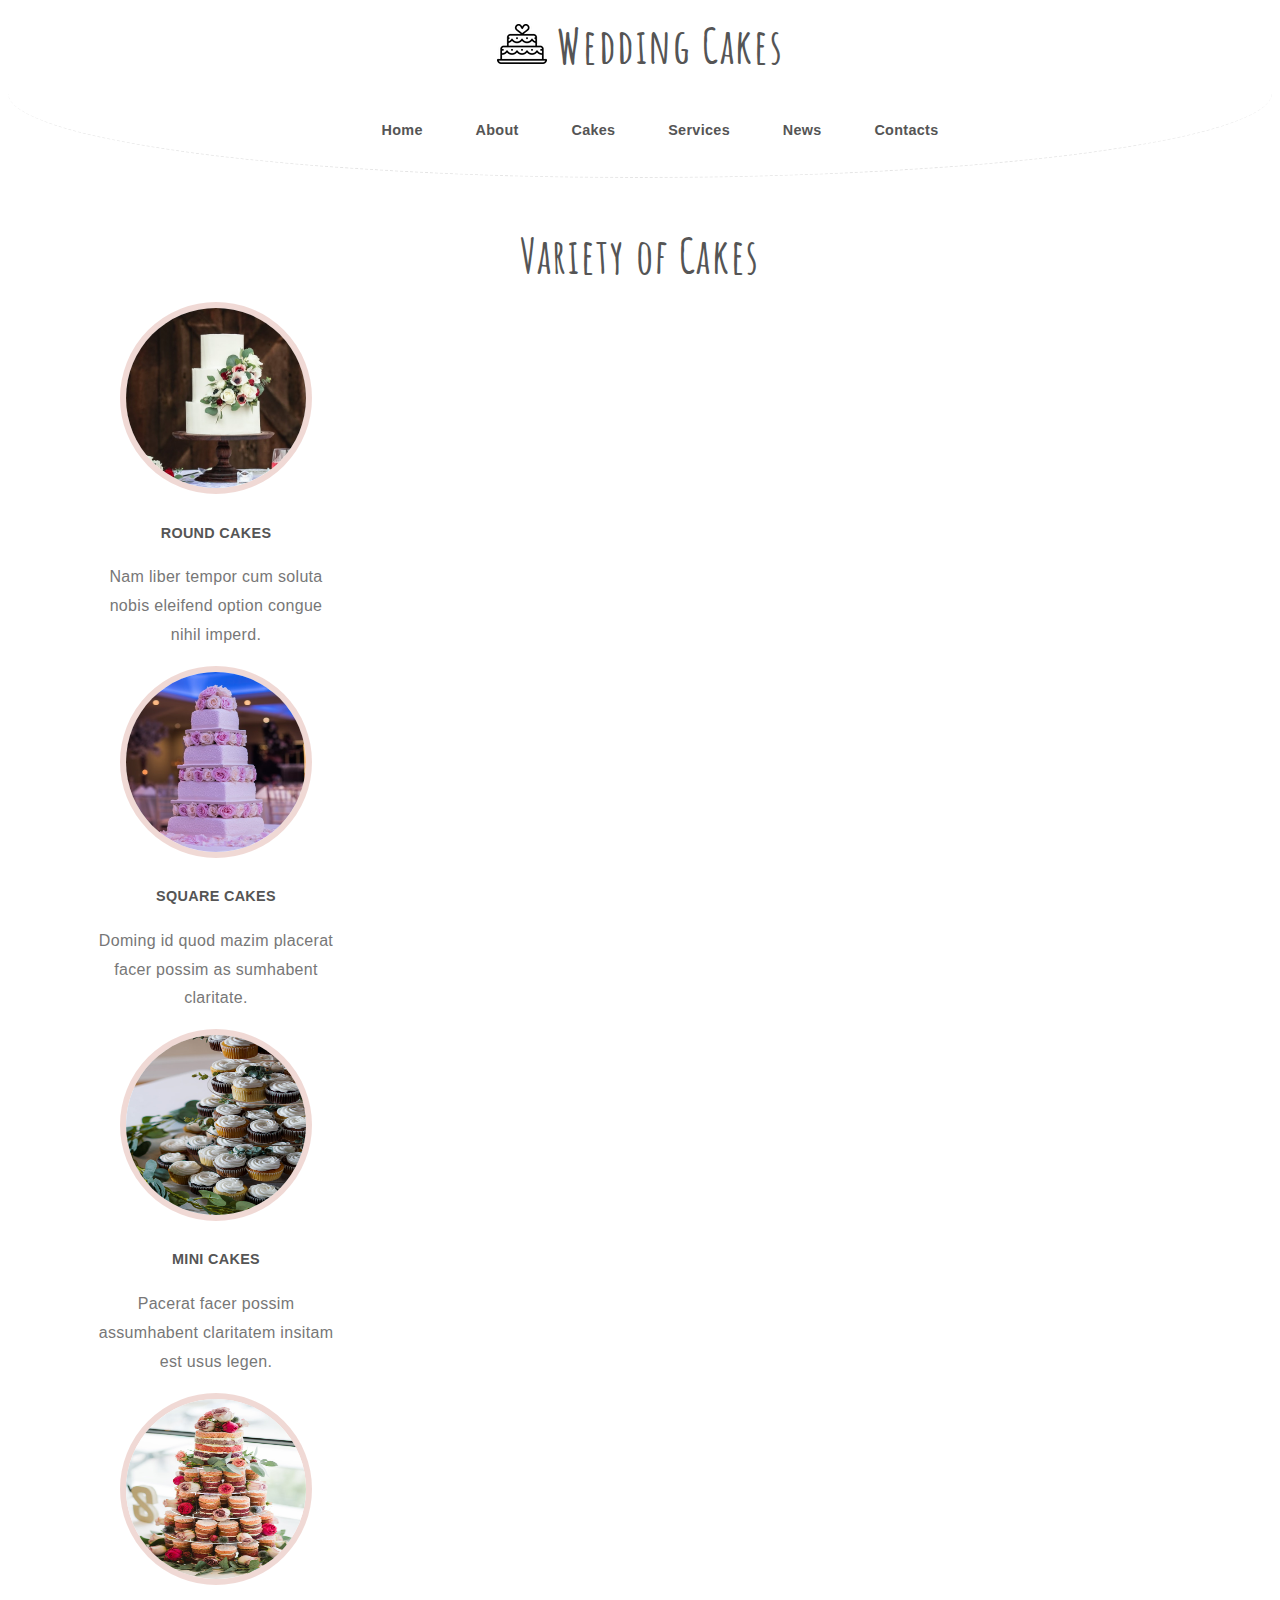
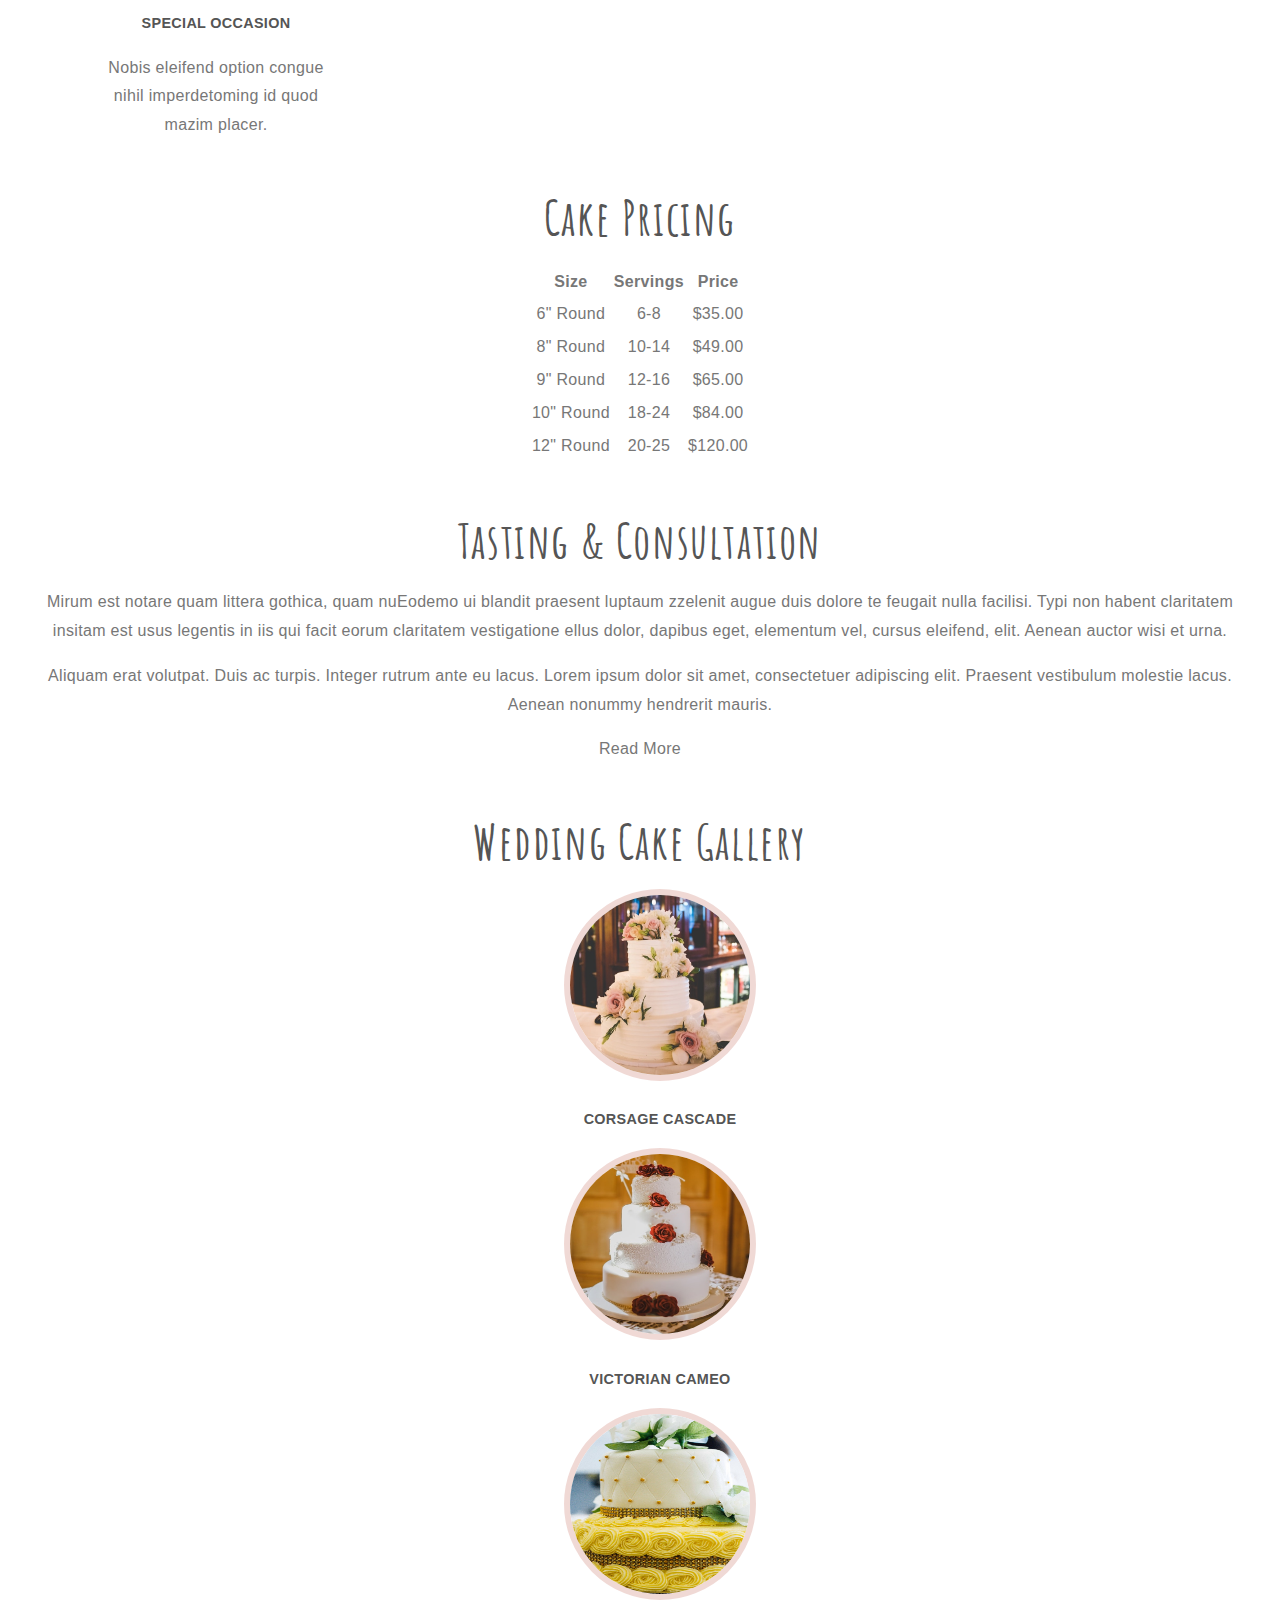
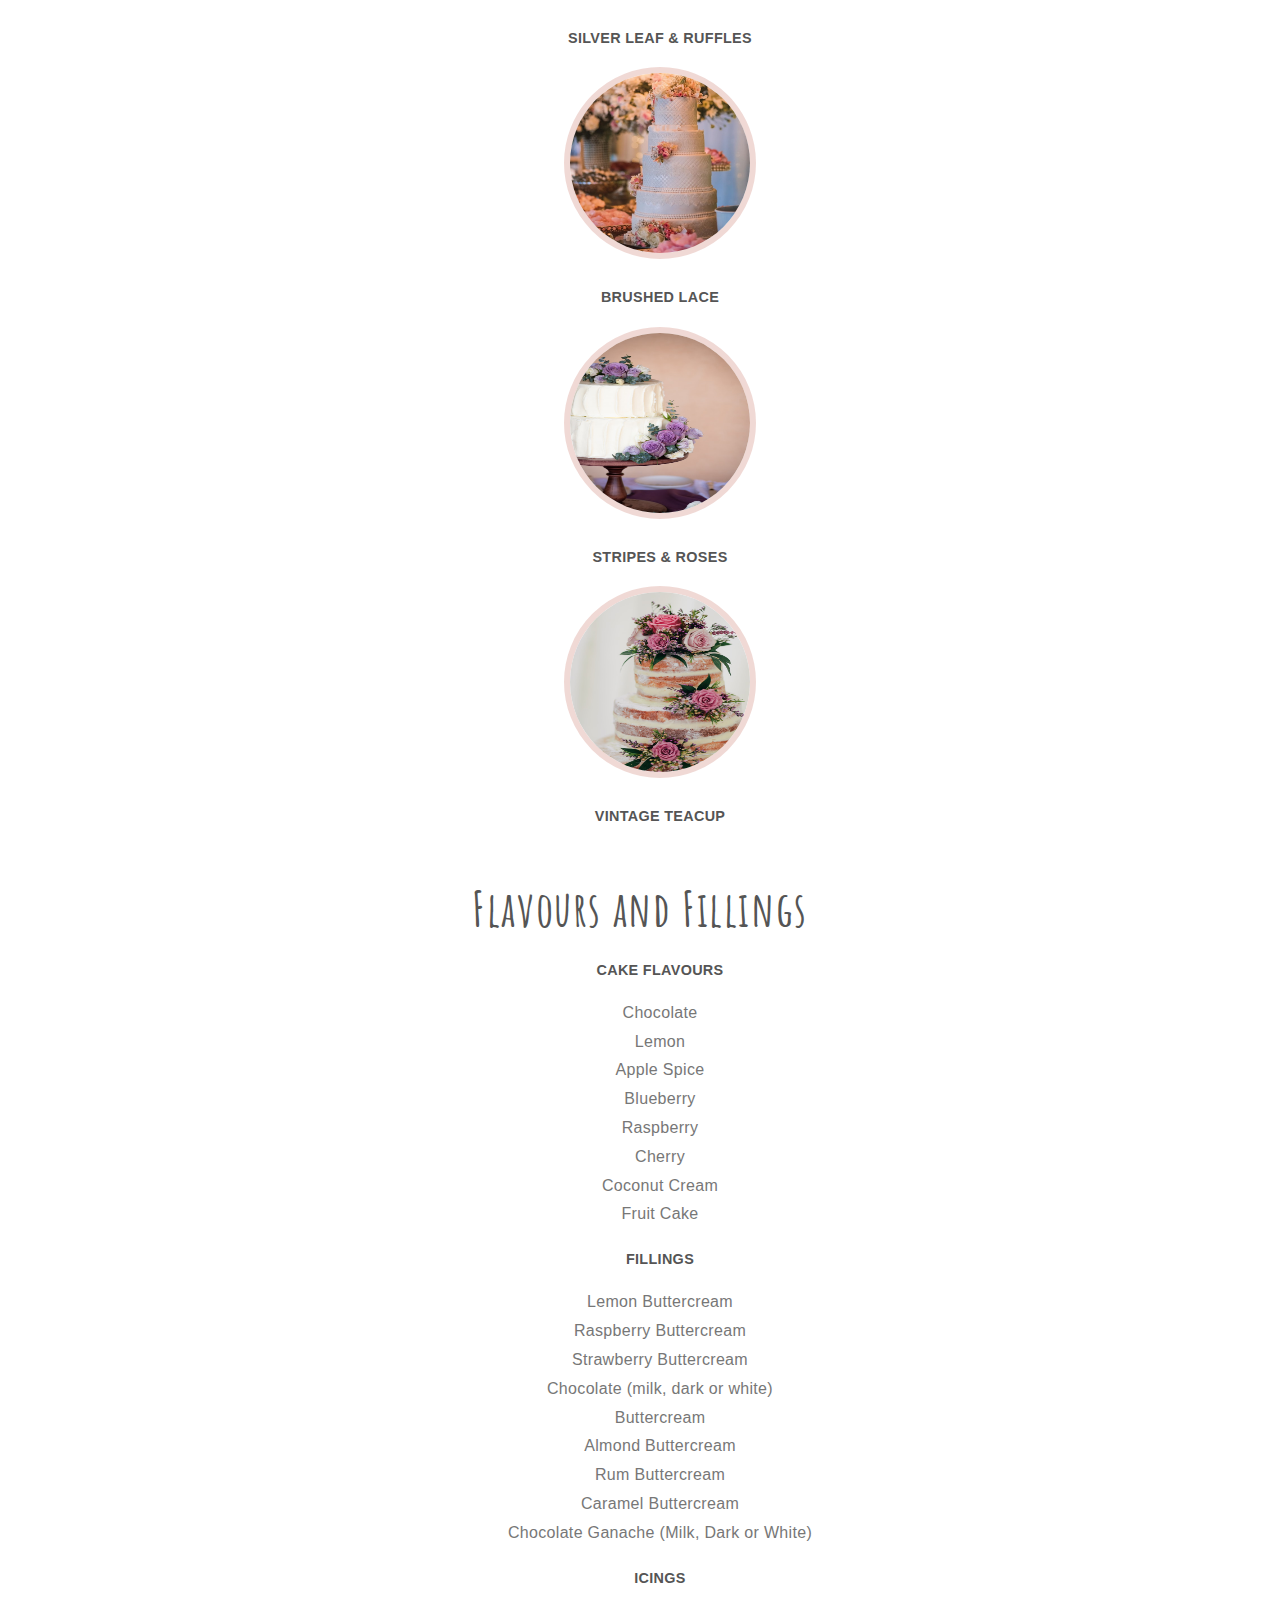
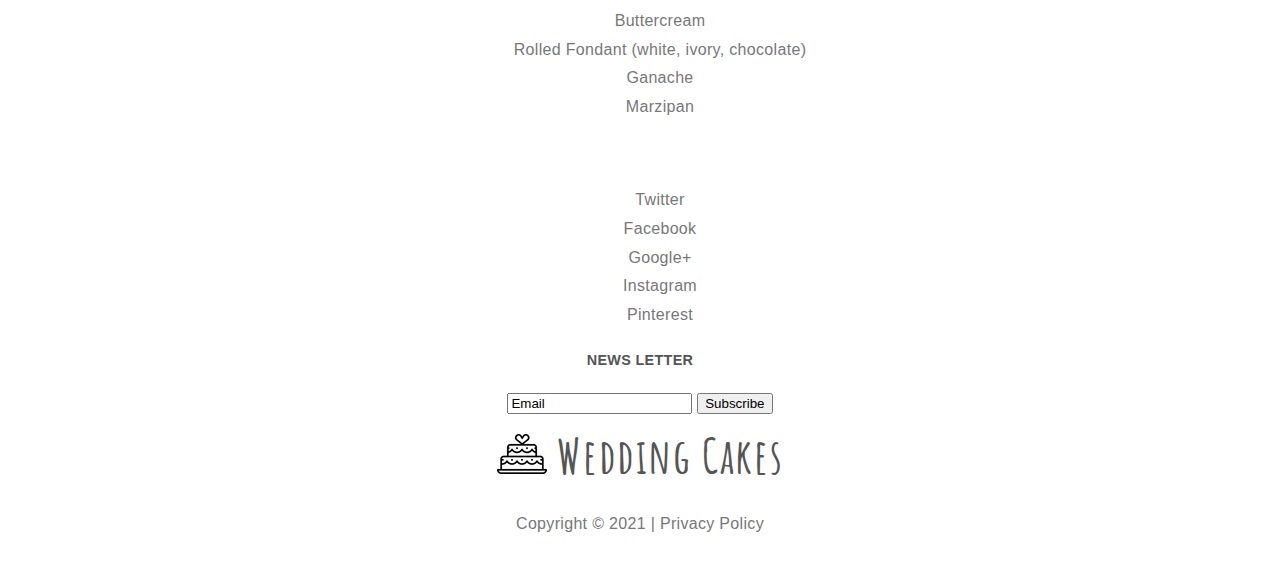
==== commit ffbcf6f2: "styling variety of cakes section" ====
--- a/index.html
+++ b/index.html
@@ -6,6 +6,7 @@
         <meta charset="UTF-8">
         <meta http-equiv="X-UA-Compatible" content="IE=edge">
         <meta name="viewport" content="width=device-width, initial-scale=1.0">
+        <link rel="stylesheet" href="stylesheet.css">
 
         <title>Wedding Cakes - Cakes</title>
     </head>
@@ -14,7 +15,7 @@
 
         <header>
 
-            <h1><a href="#">WEDDING CAKES</a></h1>
+            <h1><a href="#">   Wedding Cakes</a></h1>
 
             <nav>
                 <ul>
@@ -50,30 +51,30 @@
 
             <section id="types">
 
-                <h2>VARIETY OF CAKES</h2>
+                <h2>Variety of Cakes</h2>
 
                 <ul>
                     <li>
                         <img src="images/roundweddingcake.jpg" alt="White round layered cake with flowers" />
-                        <p>ROUND CAKES</p>
+                        <h3>Round Cakes</h3>
                         <p>Nam liber tempor cum soluta nobis eleifend option congue nihil imperd.</p>
                     </li>
 
                     <li>
                         <img src="images/squareweddingcake.jpg" alt="Pink square layered cake with flowers" />
-                        <p>SQUARE CAKES</p>
+                        <h3>Square Cakes</h3>
                         <p>Doming id quod mazim placerat facer possim as sumhabent claritate.</p>
                     </li>
 
                     <li>
                         <img src="images/cupcakes.jpg" alt="Chocolate and vanilla layered cupcakes" />
-                        <p>MINI CAKES</p>
+                        <h3>Mini Cakes</h3>
                         <p>Pacerat facer possim assumhabent claritatem insitam est usus legen.</p>
                     </li>
 
                     <li>
                         <img src="images/specialoccasion.jpg" alt="Uniced layered cake" />
-                        <p>SPECIAL OCCASION</p>
+                        <h3>Special Occasion</h3>
                         <p>Nobis eleifend option congue nihil imperdetoming id quod mazim placer.</p>
                     </li>
                 </ul>
@@ -82,13 +83,13 @@
 
             <section id="pricing">
 
-                <h2>CAKE PRICING</h2>
+                <h2>Cake Pricing</h2>
 
                 <table>
                     <tr>
-                      <th>SIZE</th>
-                      <th>SERVINGS</th> 
-                      <th>PRICE</th>
+                      <th>Size</th>
+                      <th>Servings</th> 
+                      <th>Price</th>
                     </tr>
 
                     <tr>
@@ -126,7 +127,7 @@
 
             <article>
 
-                <h2>TASTING &#38; CONSULTATION</h2>
+                <h2>Tasting &#38; Consultation</h2>
 
                 <p>
                     Mirum est notare quam littera gothica, quam nuEodemo ui blandit praesent luptaum zzelenit augue duis dolore te feugait nulla facilisi. 
@@ -146,48 +147,48 @@
 
             <section id="gallery">
                 
-                <h2>WEDDING CAKE GALLERY</h2>
+                <h2>Wedding Cake Gallery</h2>
 
                 <ul>
                     <li>
                         <img src="images/corsage.jpg" alt="White two-tiered cake with several corsages" /> <br />
                         <a href="#" target="_blank">
-                            CORSAGE CASCADE
+                            <h3>Corsage Cascade</h3>
                         </a>
                     </li>
 
                     <li>
                         <img src="images/victorian.jpg" alt="White layered cake with roses and 3D patterns" /> <br />
                         <a href="#" target="_blank">
-                            VICTORIAN CAMEO
+                            <h3>Victorian Cameo</h3>
                         </a>
                     </li>
 
                     <li>
                         <img src="images/ruffles.jpg" alt="White and yellow cake with quilted pattern, gold beads, and yellow ruffle flowers" /> <br />
                         <a href="#" target="_blank">
-                            SILVER LEAF & RUFFLES
+                            <h3>Silver Leaf &#38; Ruffles</h3>
                         </a>
                     </li>
 
                     <li>
                         <img src="images/lace.jpg" alt="White layered cake with lace and bead pattern and flowers" /> <br />
                         <a href="#" target="_blank">
-                            BRUSHED LACE
+                            <h3>Brushed Lace</h3>
                         </a>
                     </li>
 
                     <li>
                         <img src="images/stripes.jpg" alt="White two-tiered cake with stripes and purple flowers" /> <br />
                         <a href="#" target="_blank">
-                            STRIPES & ROSES
+                            <h3>Stripes &#38; Roses</h3>
                         </a>
                     </li>
 
                     <li>
                         <img src="images/vintage.jpg" alt="Semi-iced layer cake with flowers" /> <br />
                         <a href="#" target="_blank">
-                            VINTAGE TEACUP
+                            <h3>Vintage Teacup</h3>
                         </a>
                     </li>
                 </ul>
@@ -196,119 +197,40 @@
 
             <section id="flavors">
 
-                <h2>FLAVOURS AND FILLINGS</h2>
-
-                <table>
-                    <tr>
-                        <th>CAKE FLAVOURS</th>
-                        <th>FILLINGS</th> 
-                        <th>ICINGS</th>
-                      </tr>
-  
-                      <tr>
-                        <td>
-                            <a href="#" target="_blank">Chocolate</a>
-                        </td>
-
-                        <td>
-                            <a href="#" target="_blank">Lemon Buttercream</a>
-                        </td>
-
-                        <td>
-                            <a href="#" target="_blank">Buttercream</a>
-                        </td>
-                      </tr>
-
-                      <tr>
-                        <td>
-                            <a href="#" target="_blank">Lemon</a>
-                        </td>
-
-                        <td>
-                            <a href="#" target="_blank">Rasberry Buttercream</a>
-                        </td>
-
-                        <td>
-                            <a href="#" target="_blank">Rolled Fondant (white, ivory, chocolate)</a>
-                        </td>
-                      </tr>
-
-                      <tr>
-                        <td>
-                            <a href="#" target="_blank">Apple Spice</a>
-                        </td>
-
-                        <td>
-                            <a href="#" target="_blank">Strawberry Buttercream</a>
-                        </td>
-
-                        <td>
-                            <a href="#" target="_blank">Ganache</a>
-                        </td>
-                      </tr>
-
-                      <tr>
-                        <td>
-                            <a href="#" target="_blank">Blueberry</a>
-                        </td>
-
-                        <td>
-                            <a href="#" target="_blank">Chocolate (milk, dark or white)</a>
-                        </td>
-
-                        <td>
-                            <a href="#" target="_blank">Marzipan</a>
-                        </td>
-                      </tr>
-
-                      <tr>
-                        <td>
-                            <a href="#" target="_blank">Rasberry</a>
-                        </td>
-
-                        <td>
-                            <a href="#" target="_blank">Buttercream</a>
-                        </td>
-                      </tr>
-
-                      <tr>
-                        <td>
-                            <a href="#" target="_blank">Cherry</a>
-                        </td>
-
-                        <td>
-                            <a href="#" target="_blank">Almond Buttercream</a>
-                        </td>
-                      </tr>
-
-                      <tr>
-                        <td>
-                            <a href="#" target="_blank">Cocunut Cream</a>
-                        </td>
-
-                        <td>
-                            <a href="#" target="_blank">Rum Buttercream</a>
-                        </td>
-                      </tr>
-
-                      <tr>
-                        <td>
-                            <a href="#" target="_blank">Fruit Cake</a>
-                        </td>
-
-                        <td>
-                            <a href="#" target="_blank">Caramel Buttercream</a>
-                        </td>
-                      </tr>
-
-                      <tr>
-                        <td></td>
-
-                        <td>
-                            <a href="#" target="_blank">Chocolate Ganache (Milk, Dark or White)</a>
-                        </td>
-                      </tr>
-                </table>
+                <h2>Flavours and Fillings</h2>
+
+                <ul>
+                    <li> <h3>Cake Flavours</h3> </li>
+                    <li> <a href="#" target="_blank">Chocolate</a> </li>
+                    <li> <a href="#" target="_blank">Lemon</a> </li>
+                    <li> <a href="#" target="_blank">Apple Spice</a> </li>
+                    <li> <a href="#" target="_blank">Blueberry</a> </li>
+                    <li> <a href="#" target="_blank">Raspberry</a> </li>
+                    <li> <a href="#" target="_blank">Cherry</a> </li>
+                    <li> <a href="#" target="_blank">Coconut Cream</a> </li>
+                    <li> <a href="#" target="_blank">Fruit Cake</a> </li>
+                </ul>
+
+                <ul>
+                    <li> <h3>Fillings</h3> </li>
+                    <li> <a href="#" target="_blank">Lemon Buttercream</a> </li>
+                    <li> <a href="#" target="_blank">Raspberry Buttercream</a> </li>
+                    <li> <a href="#" target="_blank">Strawberry Buttercream</a> </li>
+                    <li> <a href="#" target="_blank">Chocolate (milk, dark or white)</a> </li>
+                    <li> <a href="#" target="_blank">Buttercream</a> </li>
+                    <li> <a href="#" target="_blank">Almond Buttercream</a> </li>
+                    <li> <a href="#" target="_blank">Rum Buttercream</a> </li>
+                    <li> <a href="#" target="_blank">Caramel Buttercream</a> </li>
+                    <li> <a href="#" target="_blank">Chocolate Ganache (Milk, Dark or White)</a> </li>
+                </ul>
+
+                <ul>
+                    <li> <h3>Icings</h3> </li>
+                    <li> <a href="#" target="_blank">Buttercream</a> </li>
+                    <li> <a href="#" target="_blank">Rolled Fondant (white, ivory, chocolate)</a> </li>
+                    <li> <a href="#" target="_blank">Ganache</a> </li>
+                    <li> <a href="#" target="_blank">Marzipan</a> </li>
+                </ul>
 
             </section>
 
@@ -337,12 +259,12 @@
                 </li>
             </ul>
 
-            <h3>NEWS LETTER</h3>
+            <h3>News Letter</h3>
 
             <input type="email" value="Email"> 
             <button>Subscribe</button>
 
-            <h1><a href="#">WEDDING CAKES</a></h1>
+            <h1><a href="#">   Wedding Cakes</a></h1>
             <p>Copyright &#169; 2021 | <a href="#" target="_blank">Privacy Policy</a></p>
 
         </footer>
--- a/stylesheet.css
+++ b/stylesheet.css
@@ -0,0 +1,79 @@
+/************** Full Page **************/
+@import url('https://fonts.googleapis.com/css2?family=Amatic+SC&display=swap');
+
+body, nav, h1, h2, h3, ul, li, a {
+    list-style: none;
+    text-decoration: none;
+    font-weight: normal;
+    color: #777777;
+}
+
+h1, nav, h2, section, article, table, footer {
+    max-width: 100rem;
+	margin: 0 auto;
+    padding: 1rem;
+    text-align: center;
+    line-height: 1.8rem;
+}
+
+body, li, a{
+    font-family: 'Open Sans', sans-serif;
+    font-size: 1rem;
+    letter-spacing: .02rem;
+}
+
+h1 a, h2, h3 {
+    color: #555555;
+    font-weight: 800;
+}
+
+h1 a, h2 {
+    font-family: 'Amatic SC', cursive;
+    letter-spacing: .10rem;
+    font-size: 3rem;
+}
+
+h1 a::before {
+    content: url("images/wedding-cake.png");
+}
+
+h3 {
+    text-transform: uppercase;
+    font-size: 0.9rem;
+}
+
+img {
+    width: 180px;
+    height: 180px;
+    border: .4rem solid #e6c1bb9c;
+    border-radius: 50%;
+}
+
+img:hover {
+    border-color: #bb8c84;
+}
+
+/************** Header **************/
+header {
+    background-color: #ffffff;
+    border-bottom: #a0a0a049 dashed .1rem;
+    border-radius: 50%;
+    margin-bottom: 2rem;
+}
+
+nav li {
+    display: inline-block;
+    padding: 0 1.5rem;
+}
+
+nav a{
+    color: #555555;
+    font-weight: 700;
+    font-size: .9rem;
+}
+
+/************** Variety of Cakes **************/
+#types li {
+    margin: 0 2rem;
+    width: 15rem;
+}
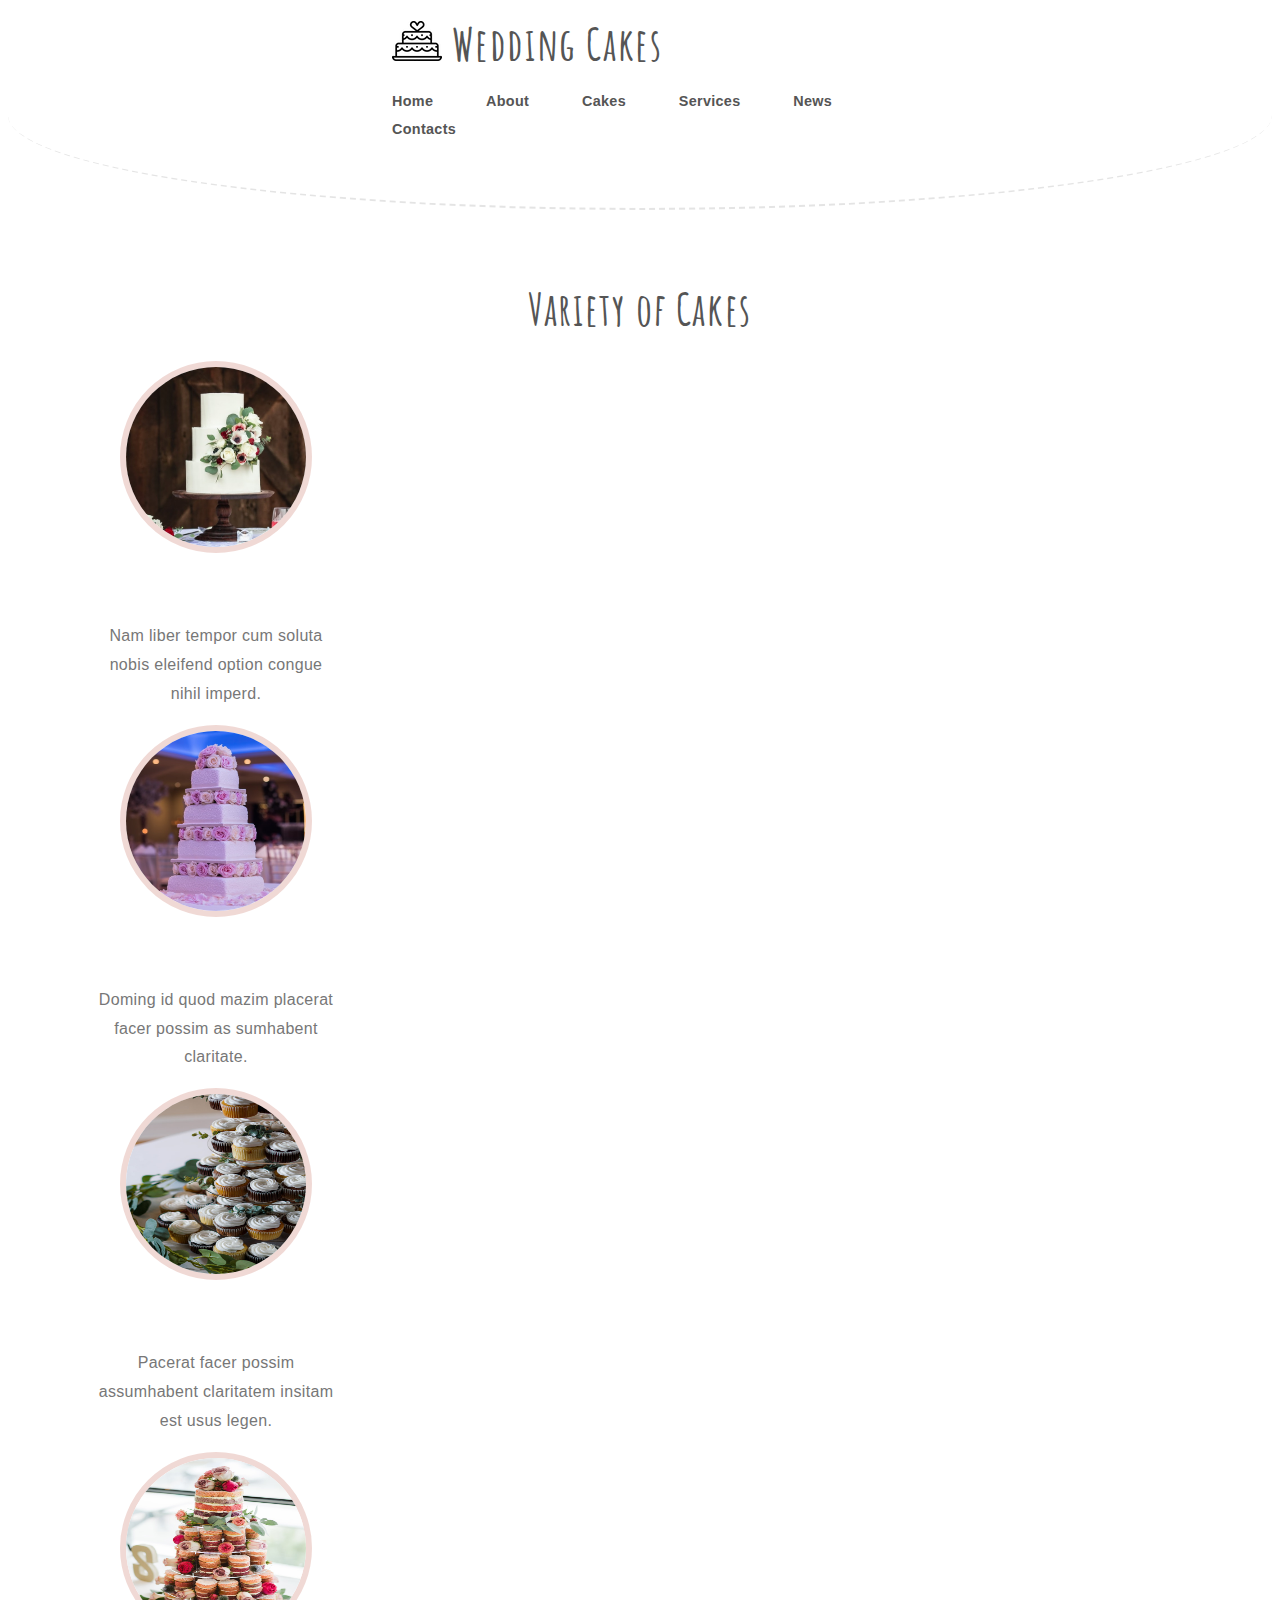
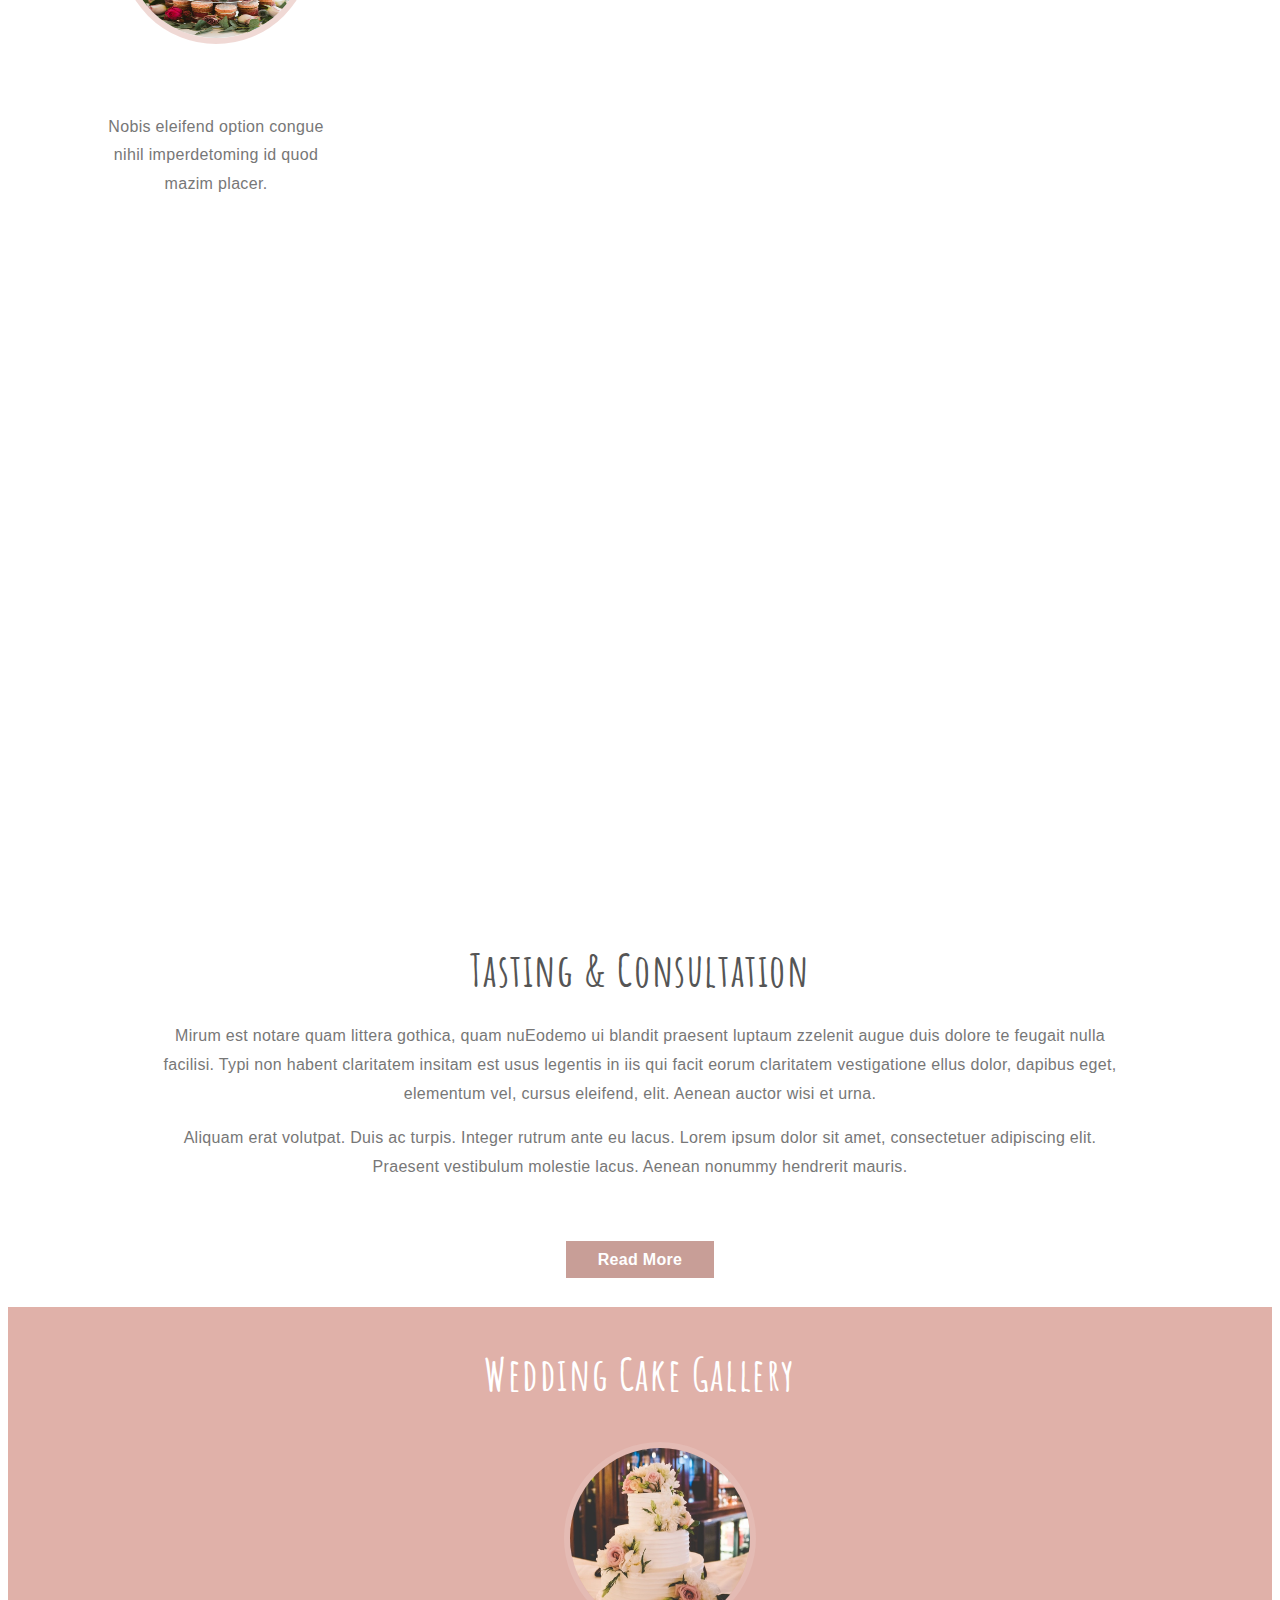
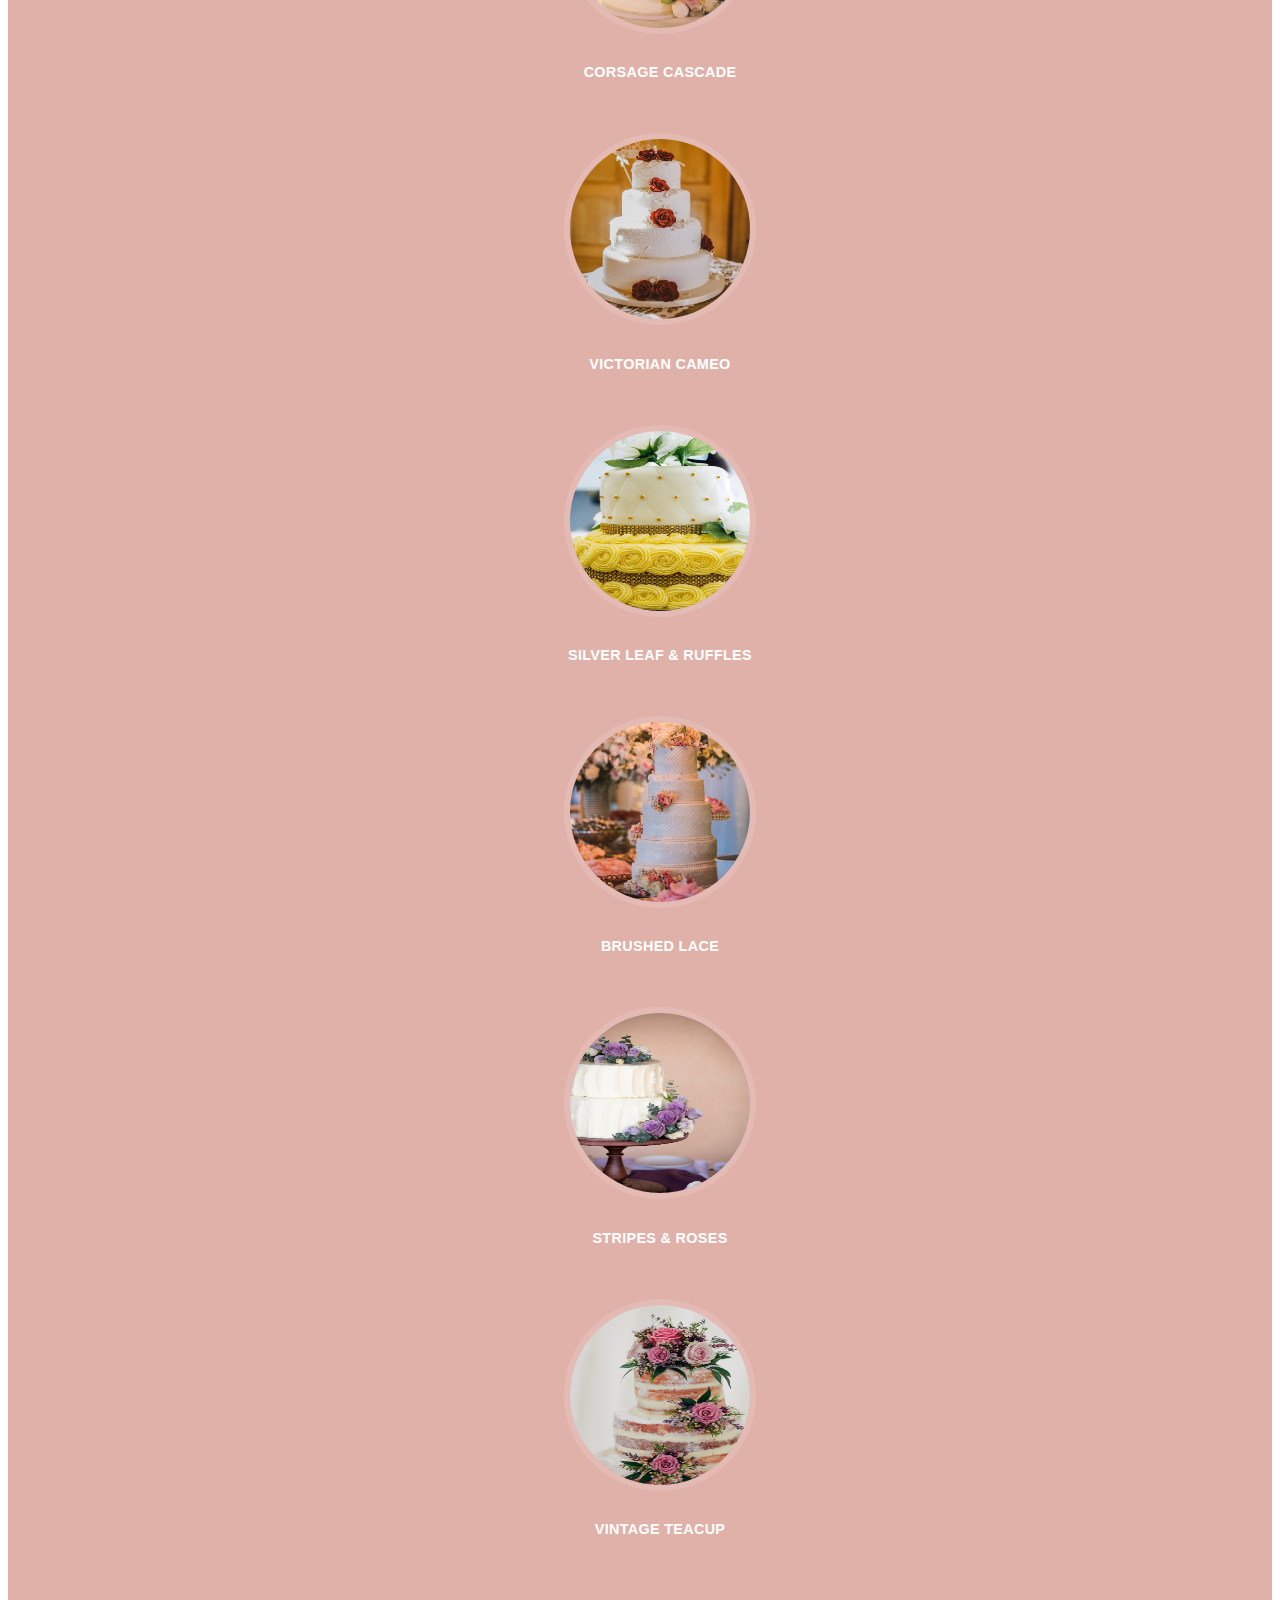
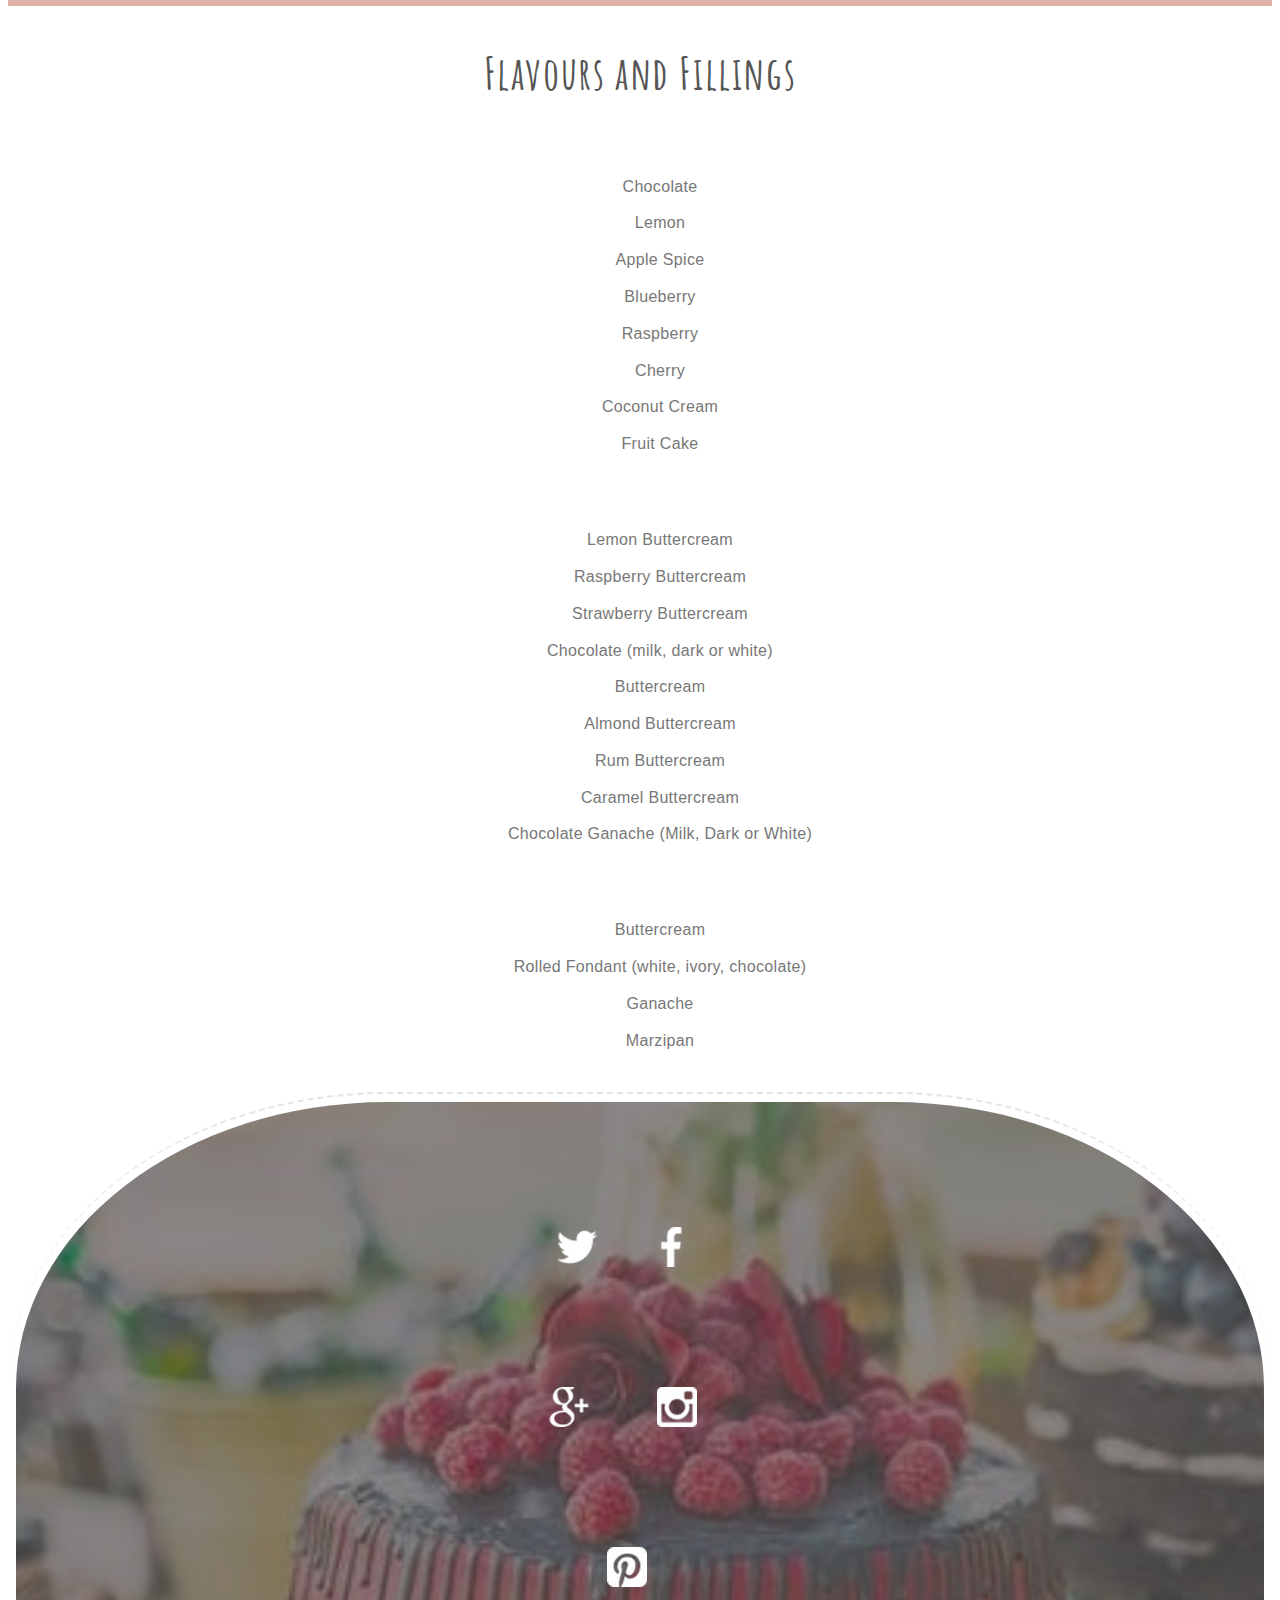
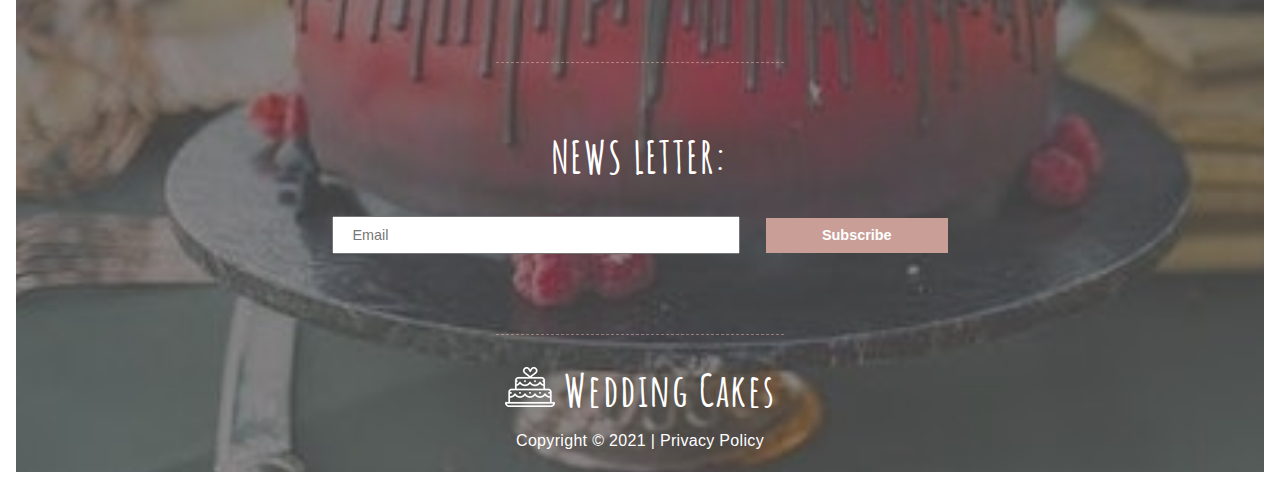
==== commit 2c2ad89b: "Adding footer styling" ====
--- a/index.html
+++ b/index.html
@@ -87,9 +87,9 @@
 
                 <table>
                     <tr>
-                      <th>Size</th>
-                      <th>Servings</th> 
-                      <th>Price</th>
+                      <th> <h3>Size</h3> </th>
+                      <th> <h3>Servings</h3> </th> 
+                      <th> <h3>Price</h3> </th>
                     </tr>
 
                     <tr>
@@ -259,7 +259,7 @@
                 </li>
             </ul>
 
-            <h3>News Letter</h3>
+            <h3>News Letter:</h3>
 
             <input type="email" value="Email"> 
             <button>Subscribe</button>
--- a/stylesheet.css
+++ b/stylesheet.css
@@ -1,5 +1,5 @@
-/************** Full Page **************/
-@import url('https://fonts.googleapis.com/css2?family=Amatic+SC&display=swap');
+/* ************* Full Page ************* */
+@import url('https://fonts.googleapis.com/css2?family=Amatic+SC:wght@700&display=swap');
 
 body, nav, h1, h2, h3, ul, li, a {
     list-style: none;
@@ -8,11 +8,10 @@
     color: #777777;
 }
 
-h1, nav, h2, section, article, table, footer {
-    max-width: 100rem;
+header, section, article, footer {
+    max-width: 80rem;
 	margin: 0 auto;
     padding: 1rem;
-    text-align: center;
     line-height: 1.8rem;
 }
 
@@ -22,19 +21,28 @@
     letter-spacing: .02rem;
 }
 
+main, footer {
+    text-align: center;
+}
+
 h1 a, h2, h3 {
     color: #555555;
     font-weight: 800;
 }
 
-h1 a, h2 {
+h1 a, h2, footer h3 {
     font-family: 'Amatic SC', cursive;
     letter-spacing: .10rem;
-    font-size: 3rem;
-}
-
-h1 a::before {
-    content: url("images/wedding-cake.png");
+    font-size: 2.8rem;
+}
+
+header h1 a::before {
+    content: url("images/logo.png");
+    padding-left: 4rem;
+}
+
+footer h1 a::before {
+    content: url("images/logo-white.png");
 }
 
 h3 {
@@ -56,9 +64,10 @@
 /************** Header **************/
 header {
     background-color: #ffffff;
-    border-bottom: #a0a0a049 dashed .1rem;
+    border-bottom: #a0a0a049 dashed .15rem;
     border-radius: 50%;
     margin-bottom: 2rem;
+    padding: 0 20rem 3rem 20rem;
 }
 
 nav li {
@@ -77,3 +86,165 @@
     margin: 0 2rem;
     width: 15rem;
 }
+
+/************** Pricing **************/
+#pricing {
+    max-width: 110rem;
+    height: 40rem;
+    text-align: center;
+    background-image: url("images/backgroundcake.jpeg");
+    background-size: cover;
+    color: #ffffff;
+}
+
+#pricing h2, #pricing h3 {
+    color: #ffffff;
+}
+
+th, td {
+    border: .01rem solid #ffffff;
+    width: 25rem;
+    height: 2.5rem;
+}
+
+tbody>:nth-child(even) {
+    background-color: #ffffff65;
+}
+
+table {
+    border-collapse: collapse;
+    margin: 0 auto;
+}
+
+/************** Consultation Article **************/
+article {
+    max-width: 60rem;
+}
+
+article a {
+    padding: .6rem 2rem;
+    font-size: 1rem;
+    font-weight: 700;
+    background-color: #c89e97;
+    color: #ffffff;
+}
+
+article a:hover {
+    background-color: #f5cfcaf1;
+    color: #c89e97;
+}
+
+article p:nth-of-type(2) {
+    margin-bottom: 4rem;
+}
+
+/************** Gallery **************/
+#gallery, #gallery h2, #gallery h3 {
+    max-width: 110rem;
+    background-color: #e0b1a9;
+    color: #ffffff;
+}
+
+#gallery li {
+    padding: 1rem;
+}
+
+#gallery h3:hover {
+    color: #c89e97;
+    text-shadow: #ddbeb9 1px 0px, #ddbeb9 1px 1px, #ddbeb9 0px 1px, #ddbeb9 -1px 1px, #ddbeb9 -1px 0px, #ddbeb9 -1px -1px, #ddbeb9 0px -1px, #ddbeb9 1px -1px;
+}
+
+/************** Flavors **************/
+#flavors ul {
+    vertical-align: top;
+}
+
+#flavors a {
+    line-height: 2.3rem;
+}
+
+#flavors a:hover {
+    color: #e0b1a9;
+}
+
+/************** Footer **************/
+footer {
+    color: #ffffff;
+    max-width: 110rem;
+    background-image: url("images/footerbackground.jpg");
+    background-size: cover;
+    border-top: #a0a0a049 dashed .15rem;
+    border-top-left-radius: 30%;
+    border-top-right-radius: 30%;
+    background-clip: content-box;
+    padding: .5rem;
+}
+
+footer ul{
+    margin: 5rem 30rem;
+    border-bottom: #e0b1a988 dashed .10rem;
+    
+}
+
+footer li {
+    display: inline-block;
+    line-height: 10rem;
+}
+
+footer li a {
+    color: transparent;
+}
+
+footer a, h3 {
+    color: #ffffff;
+}
+
+footer h1 {
+    margin: 5rem 30rem 0 30rem;
+    border-top: #e0b1a988 dashed .10rem;
+    background-clip: content-box;
+    padding-top: 2rem;
+}
+
+input {
+    width: 25rem;
+    height: 2rem;
+    font-size: .9rem;
+    color: #777777;
+    text-indent: 1rem;
+}
+
+button {
+    border: 0;
+    padding: .6rem 3.5rem;
+    font-size: .9rem;
+    font-weight: 700;
+    background-color: #c89e97;
+    color: #ffffff;
+    margin-left: 1.3rem;
+}
+
+p a:hover {
+    color: #e0b1a9;
+}
+
+/************** Socials **************/
+footer li:nth-of-type(1) a::before {
+    content: url("images/twitter.png");
+}
+
+footer li:nth-of-type(2) a::before {
+    content: url("images/facebook.png");
+}
+
+footer li:nth-of-type(3) a::before {
+    content: url("images/google-plus-logo.png");
+}
+
+footer li:nth-of-type(4) a::before {
+    content: url("images/instagram-symbol.png");
+}
+
+footer li:nth-of-type(5) a::before {
+    content: url("images/pinterest-sign.png");
+}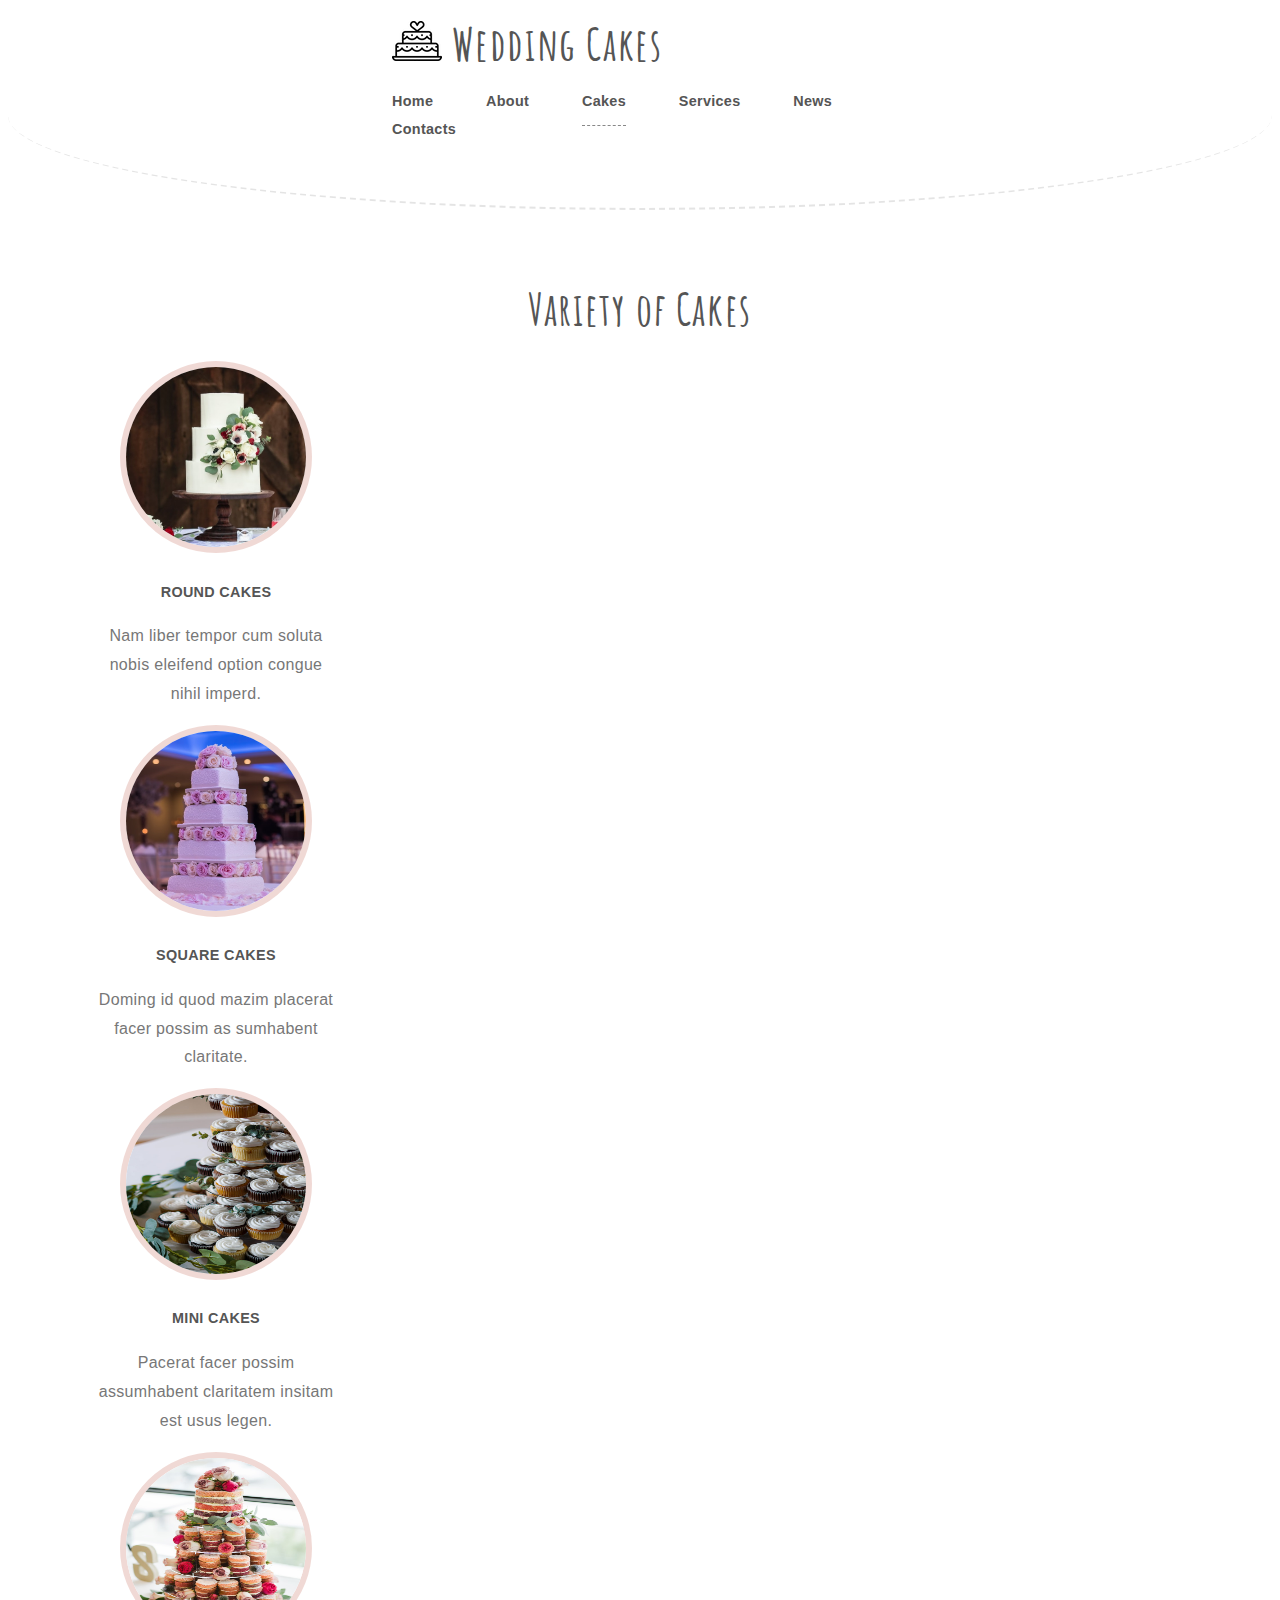
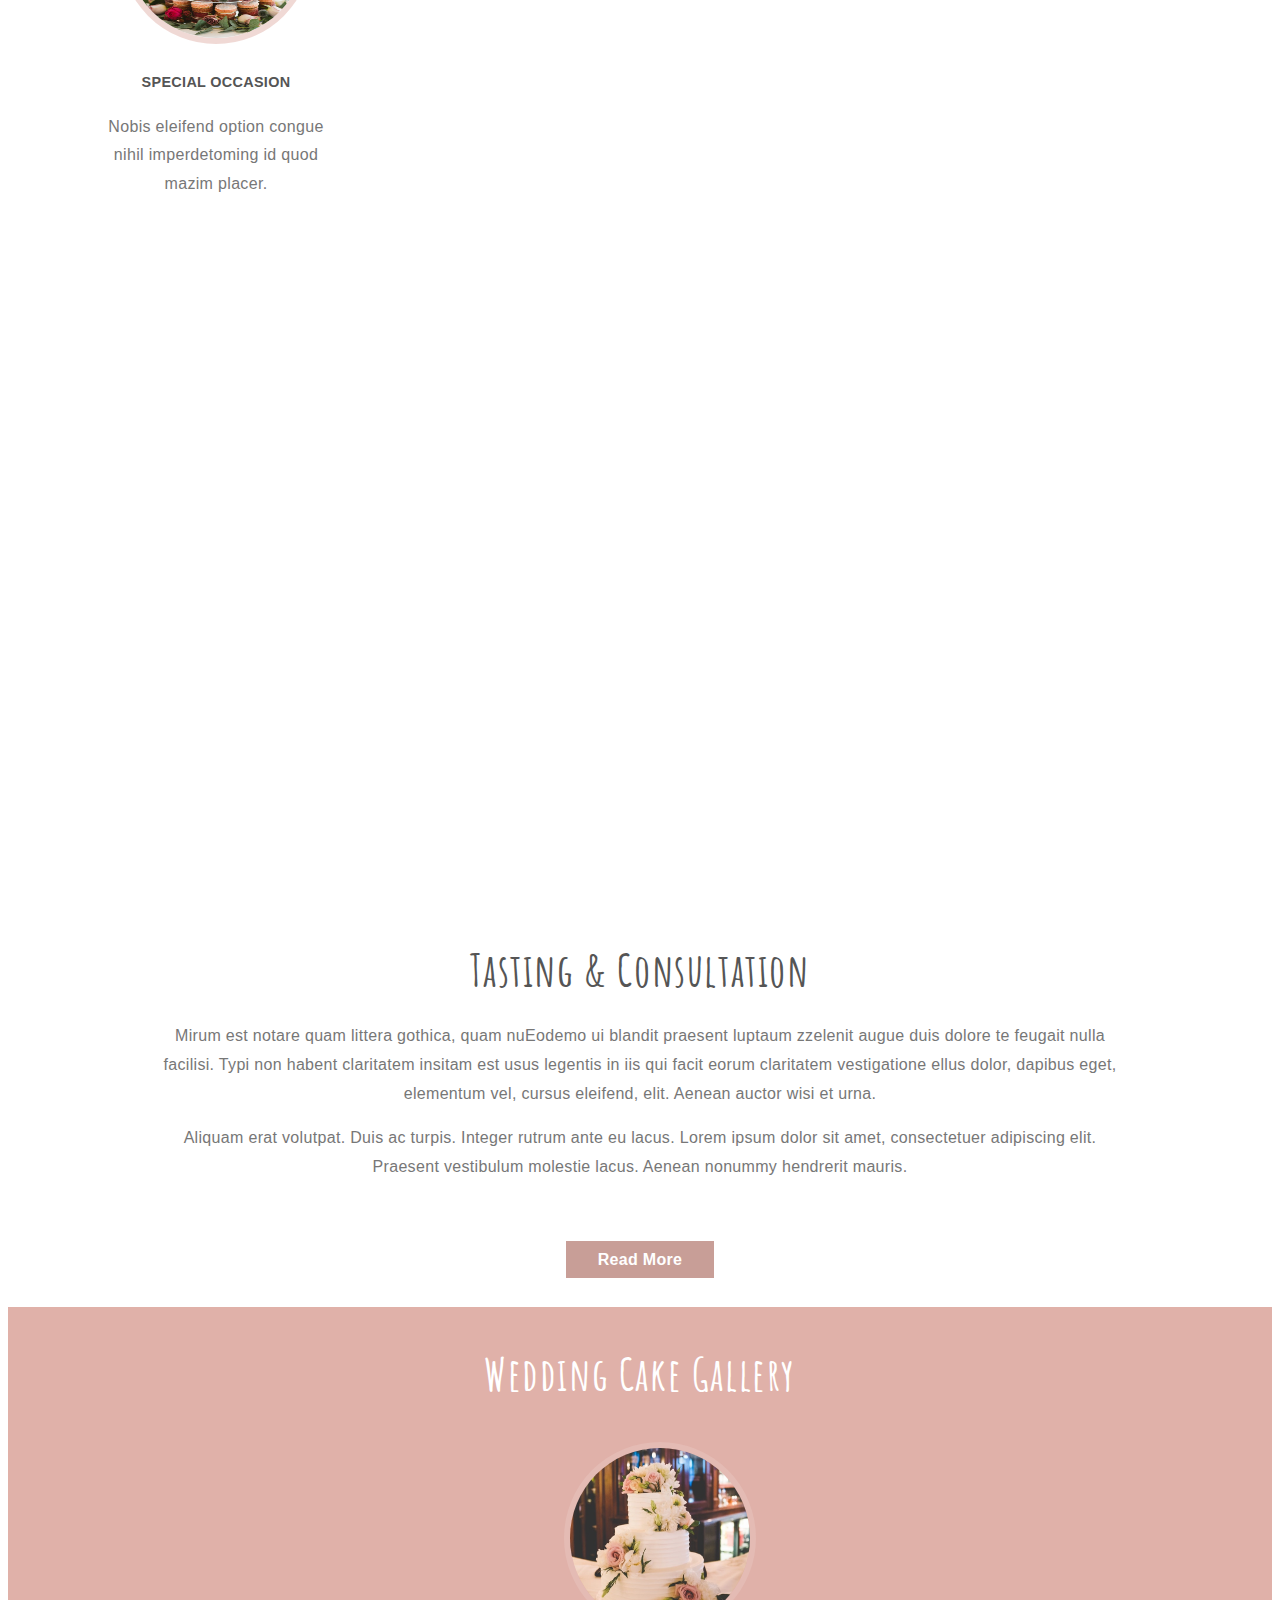
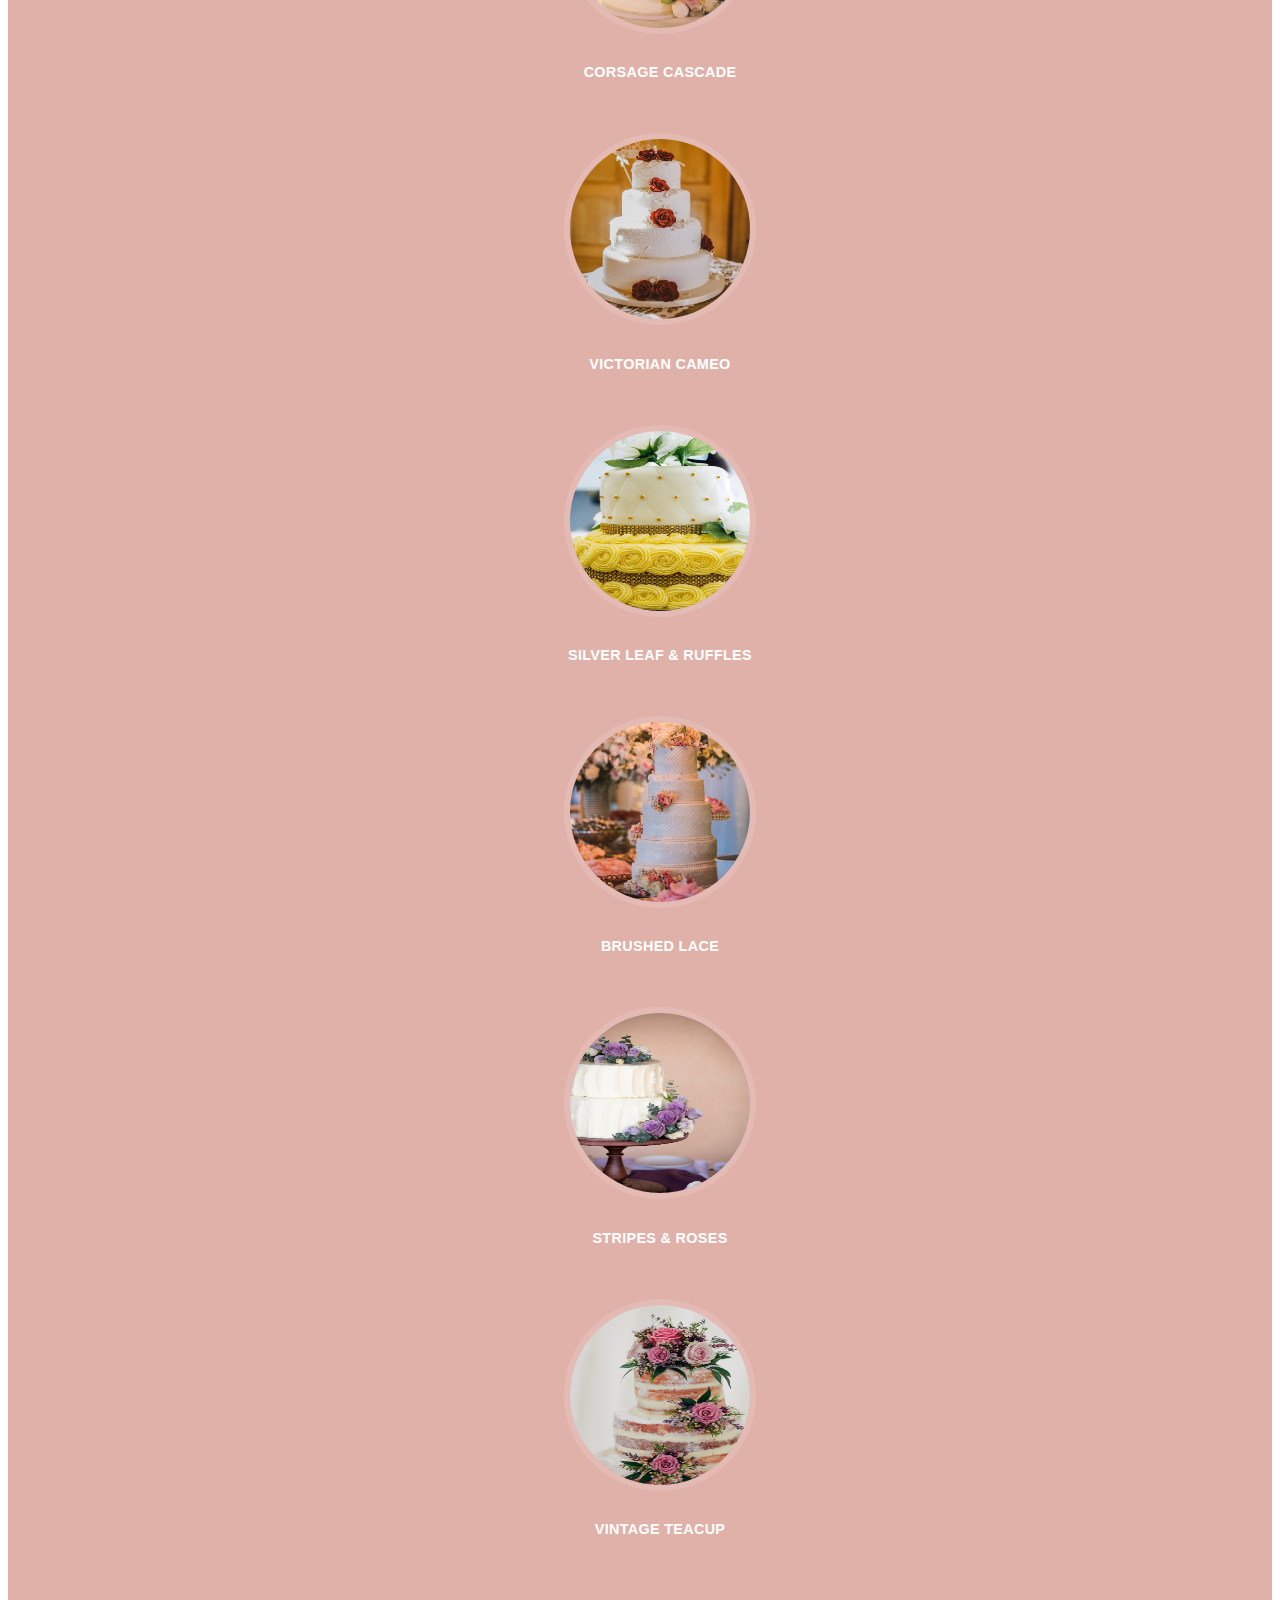
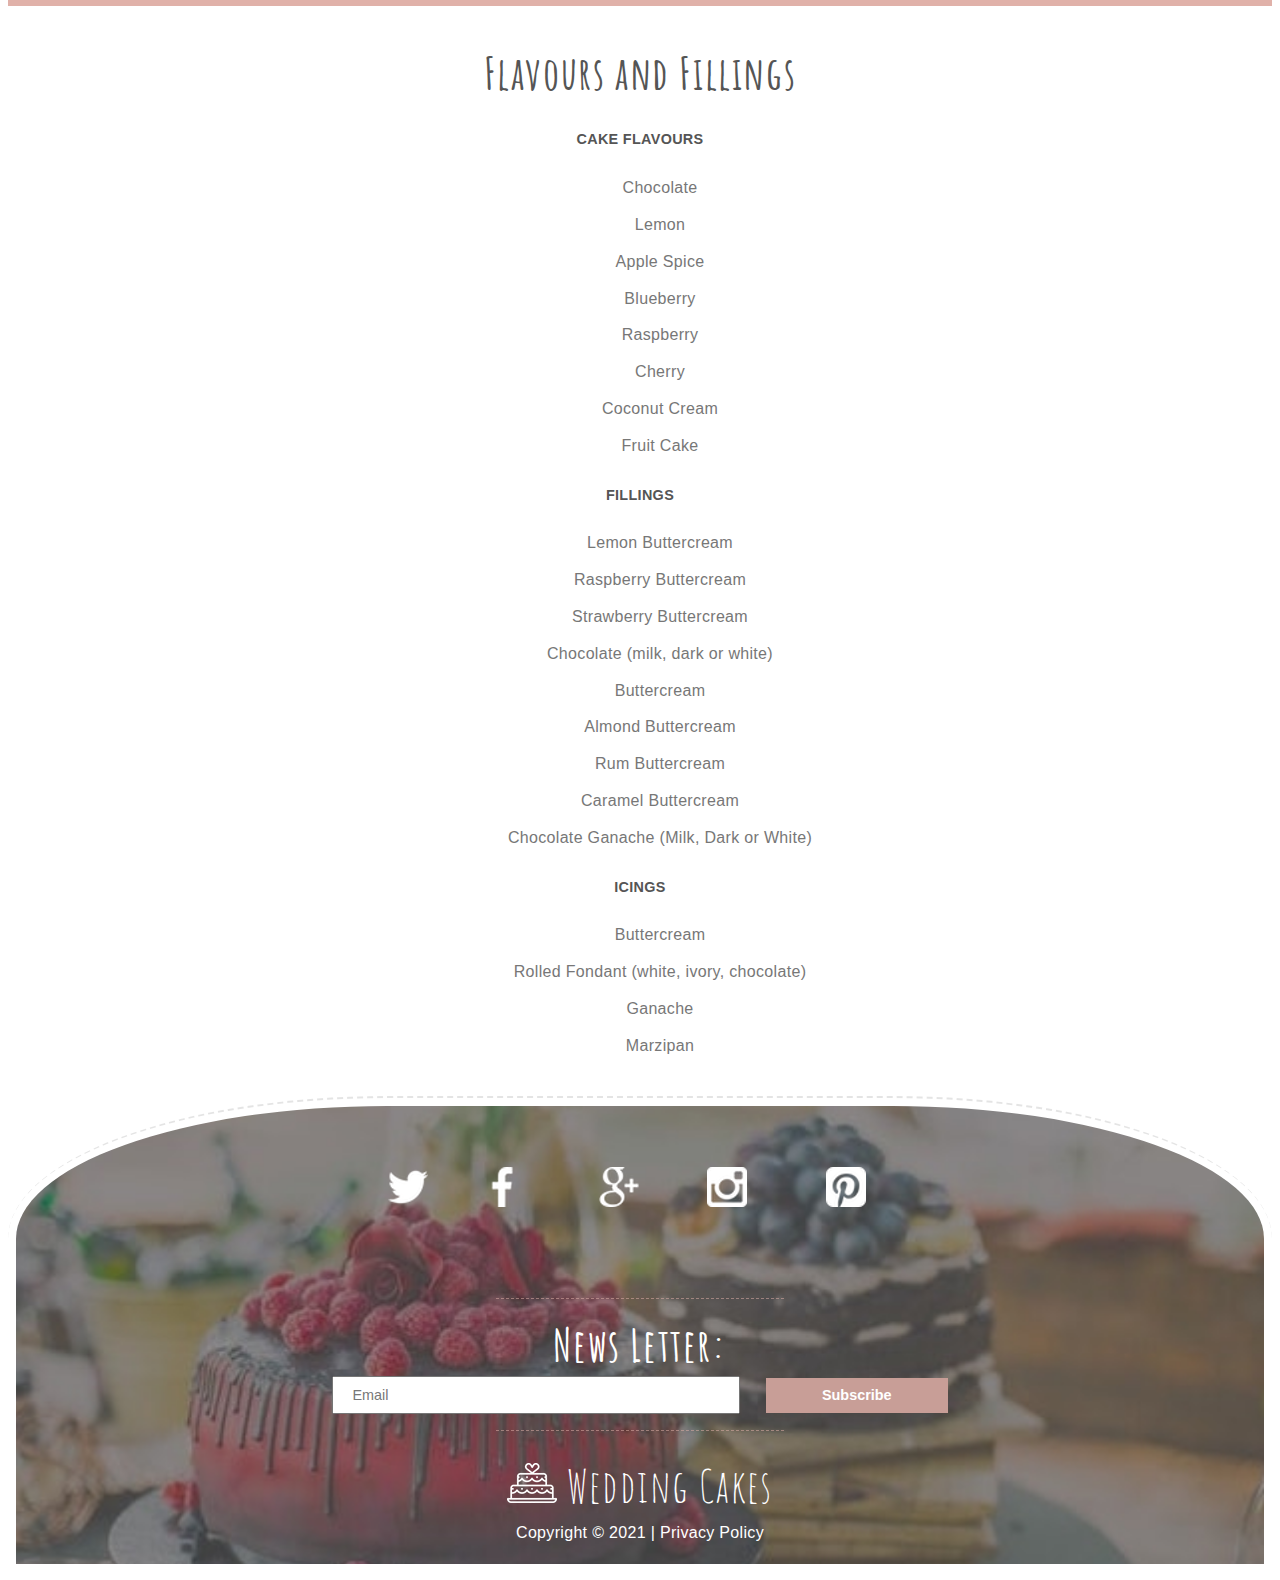
==== commit c5597360: "AFixing additional week 1 errors" ====
--- a/index.html
+++ b/index.html
@@ -87,9 +87,9 @@
 
                 <table>
                     <tr>
-                      <th> <h3>Size</h3> </th>
-                      <th> <h3>Servings</h3> </th> 
-                      <th> <h3>Price</h3> </th>
+                      <th>Size</th>
+                      <th>Servings</th> 
+                      <th>Price</th>
                     </tr>
 
                     <tr>
@@ -151,42 +151,42 @@
 
                 <ul>
                     <li>
-                        <img src="images/corsage.jpg" alt="White two-tiered cake with several corsages" /> <br />
+                        <img src="images/corsage.jpg" alt="White two-tiered cake with several corsages" />
                         <a href="#" target="_blank">
                             <h3>Corsage Cascade</h3>
                         </a>
                     </li>
 
                     <li>
-                        <img src="images/victorian.jpg" alt="White layered cake with roses and 3D patterns" /> <br />
+                        <img src="images/victorian.jpg" alt="White layered cake with roses and 3D patterns" />
                         <a href="#" target="_blank">
                             <h3>Victorian Cameo</h3>
                         </a>
                     </li>
 
                     <li>
-                        <img src="images/ruffles.jpg" alt="White and yellow cake with quilted pattern, gold beads, and yellow ruffle flowers" /> <br />
+                        <img src="images/ruffles.jpg" alt="White and yellow cake with quilted pattern, gold beads, and yellow ruffle flowers" />
                         <a href="#" target="_blank">
                             <h3>Silver Leaf &#38; Ruffles</h3>
                         </a>
                     </li>
 
                     <li>
-                        <img src="images/lace.jpg" alt="White layered cake with lace and bead pattern and flowers" /> <br />
+                        <img src="images/lace.jpg" alt="White layered cake with lace and bead pattern and flowers" />
                         <a href="#" target="_blank">
                             <h3>Brushed Lace</h3>
                         </a>
                     </li>
 
                     <li>
-                        <img src="images/stripes.jpg" alt="White two-tiered cake with stripes and purple flowers" /> <br />
+                        <img src="images/stripes.jpg" alt="White two-tiered cake with stripes and purple flowers" />
                         <a href="#" target="_blank">
                             <h3>Stripes &#38; Roses</h3>
                         </a>
                     </li>
 
                     <li>
-                        <img src="images/vintage.jpg" alt="Semi-iced layer cake with flowers" /> <br />
+                        <img src="images/vintage.jpg" alt="Semi-iced layer cake with flowers" />
                         <a href="#" target="_blank">
                             <h3>Vintage Teacup</h3>
                         </a>
@@ -199,8 +199,9 @@
 
                 <h2>Flavours and Fillings</h2>
 
-                <ul>
-                    <li> <h3>Cake Flavours</h3> </li>
+                <h3>Cake Flavours</h3>
+
+                <ul>
                     <li> <a href="#" target="_blank">Chocolate</a> </li>
                     <li> <a href="#" target="_blank">Lemon</a> </li>
                     <li> <a href="#" target="_blank">Apple Spice</a> </li>
@@ -211,8 +212,9 @@
                     <li> <a href="#" target="_blank">Fruit Cake</a> </li>
                 </ul>
 
-                <ul>
-                    <li> <h3>Fillings</h3> </li>
+                <h3>Fillings</h3>
+
+                <ul>
                     <li> <a href="#" target="_blank">Lemon Buttercream</a> </li>
                     <li> <a href="#" target="_blank">Raspberry Buttercream</a> </li>
                     <li> <a href="#" target="_blank">Strawberry Buttercream</a> </li>
@@ -224,8 +226,9 @@
                     <li> <a href="#" target="_blank">Chocolate Ganache (Milk, Dark or White)</a> </li>
                 </ul>
 
-                <ul>
-                    <li> <h3>Icings</h3> </li>
+                <h3>Icings</h3>
+
+                <ul>
                     <li> <a href="#" target="_blank">Buttercream</a> </li>
                     <li> <a href="#" target="_blank">Rolled Fondant (white, ivory, chocolate)</a> </li>
                     <li> <a href="#" target="_blank">Ganache</a> </li>
@@ -259,12 +262,12 @@
                 </li>
             </ul>
 
-            <h3>News Letter:</h3>
+            <h2>News Letter:</h2>
 
             <input type="email" value="Email"> 
             <button>Subscribe</button>
 
-            <h1><a href="#">   Wedding Cakes</a></h1>
+            <h2><a href="#">   Wedding Cakes</a></h2>
             <p>Copyright &#169; 2021 | <a href="#" target="_blank">Privacy Policy</a></p>
 
         </footer>
--- a/stylesheet.css
+++ b/stylesheet.css
@@ -30,7 +30,7 @@
     font-weight: 800;
 }
 
-h1 a, h2, footer h3 {
+h1 a, h2, footer h2 a {
     font-family: 'Amatic SC', cursive;
     letter-spacing: .10rem;
     font-size: 2.8rem;
@@ -41,7 +41,7 @@
     padding-left: 4rem;
 }
 
-footer h1 a::before {
+footer h2:nth-of-type(2) a::before {
     content: url("images/logo-white.png");
 }
 
@@ -59,6 +59,19 @@
 
 img:hover {
     border-color: #bb8c84;
+}
+
+/************** Navigation **************/
+nav li:nth-of-type(3) a {
+    border-bottom: #555555b2 dashed .10rem;
+    background-clip: content-box;
+    padding-bottom: 1rem;
+}
+
+nav a:hover {
+    border-bottom: #555555b2 dashed .10rem;
+    background-clip: content-box;
+    padding-bottom: 1rem;
 }
 
 /************** Header **************/
@@ -82,13 +95,13 @@
 }
 
 /************** Variety of Cakes **************/
-#types li {
+section:nth-of-type(1) li {
     margin: 0 2rem;
     width: 15rem;
 }
 
 /************** Pricing **************/
-#pricing {
+section:nth-of-type(2) {
     max-width: 110rem;
     height: 40rem;
     text-align: center;
@@ -97,7 +110,7 @@
     color: #ffffff;
 }
 
-#pricing h2, #pricing h3 {
+section:nth-of-type(2) h2, section:nth-of-type(2) h3 {
     color: #ffffff;
 }
 
@@ -139,31 +152,27 @@
 }
 
 /************** Gallery **************/
-#gallery, #gallery h2, #gallery h3 {
+section:nth-of-type(3), section:nth-of-type(3) h2, section:nth-of-type(3) h3 {
     max-width: 110rem;
     background-color: #e0b1a9;
     color: #ffffff;
 }
 
-#gallery li {
+section:nth-of-type(3) li {
     padding: 1rem;
 }
 
-#gallery h3:hover {
+section:nth-of-type(3) h3:hover {
     color: #c89e97;
     text-shadow: #ddbeb9 1px 0px, #ddbeb9 1px 1px, #ddbeb9 0px 1px, #ddbeb9 -1px 1px, #ddbeb9 -1px 0px, #ddbeb9 -1px -1px, #ddbeb9 0px -1px, #ddbeb9 1px -1px;
 }
 
 /************** Flavors **************/
-#flavors ul {
-    vertical-align: top;
-}
-
-#flavors a {
+section:nth-of-type(4) a {
     line-height: 2.3rem;
 }
 
-#flavors a:hover {
+section:nth-of-type(4) a:hover {
     color: #e0b1a9;
 }
 
@@ -180,12 +189,6 @@
     padding: .5rem;
 }
 
-footer ul{
-    margin: 5rem 30rem;
-    border-bottom: #e0b1a988 dashed .10rem;
-    
-}
-
 footer li {
     display: inline-block;
     line-height: 10rem;
@@ -195,12 +198,12 @@
     color: transparent;
 }
 
-footer a, h3 {
-    color: #ffffff;
-}
-
-footer h1 {
-    margin: 5rem 30rem 0 30rem;
+footer a, footer h2 {
+    color: #ffffff;
+}
+
+footer h2 {
+    margin: 1rem 30rem 1rem 30rem;
     border-top: #e0b1a988 dashed .10rem;
     background-clip: content-box;
     padding-top: 2rem;
@@ -224,6 +227,11 @@
     margin-left: 1.3rem;
 }
 
+button:hover {
+    background-color: #ffdcd6;
+    color: #e0b1a9;
+}
+
 p a:hover {
     color: #e0b1a9;
 }
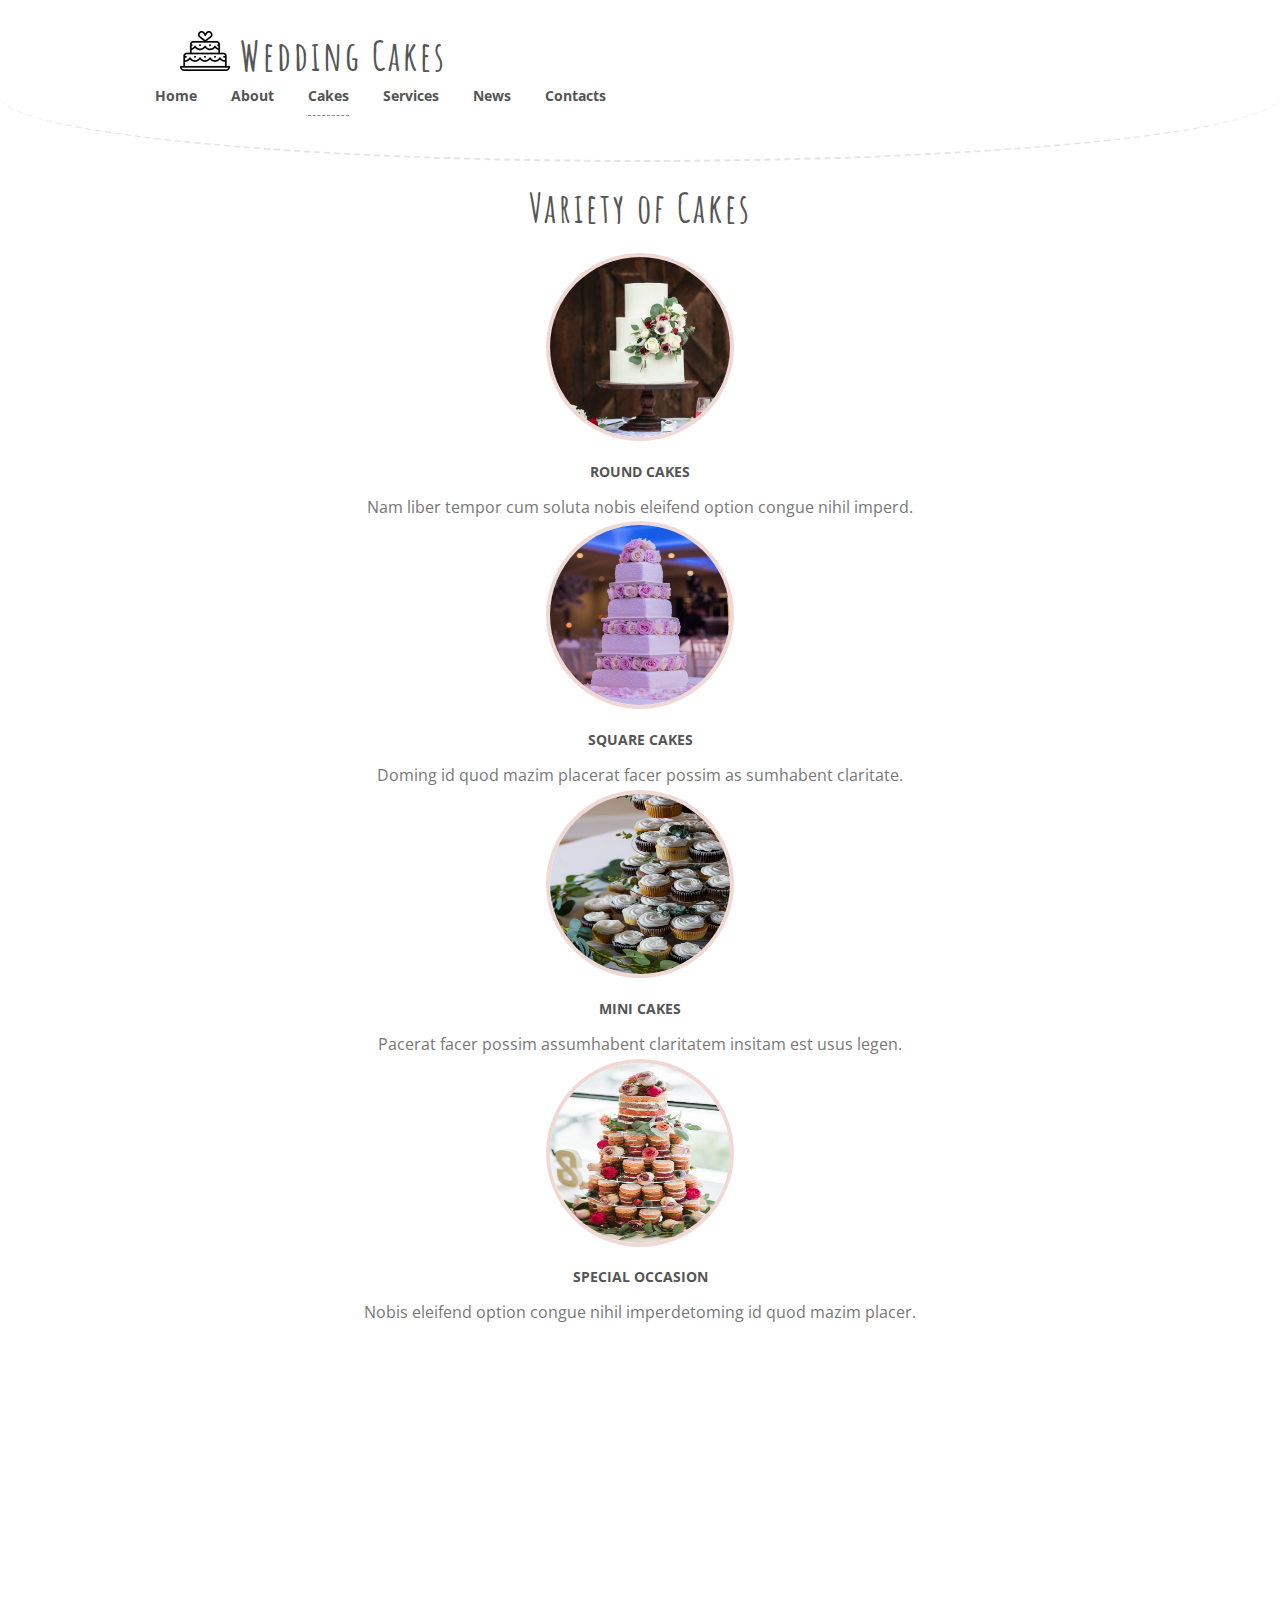
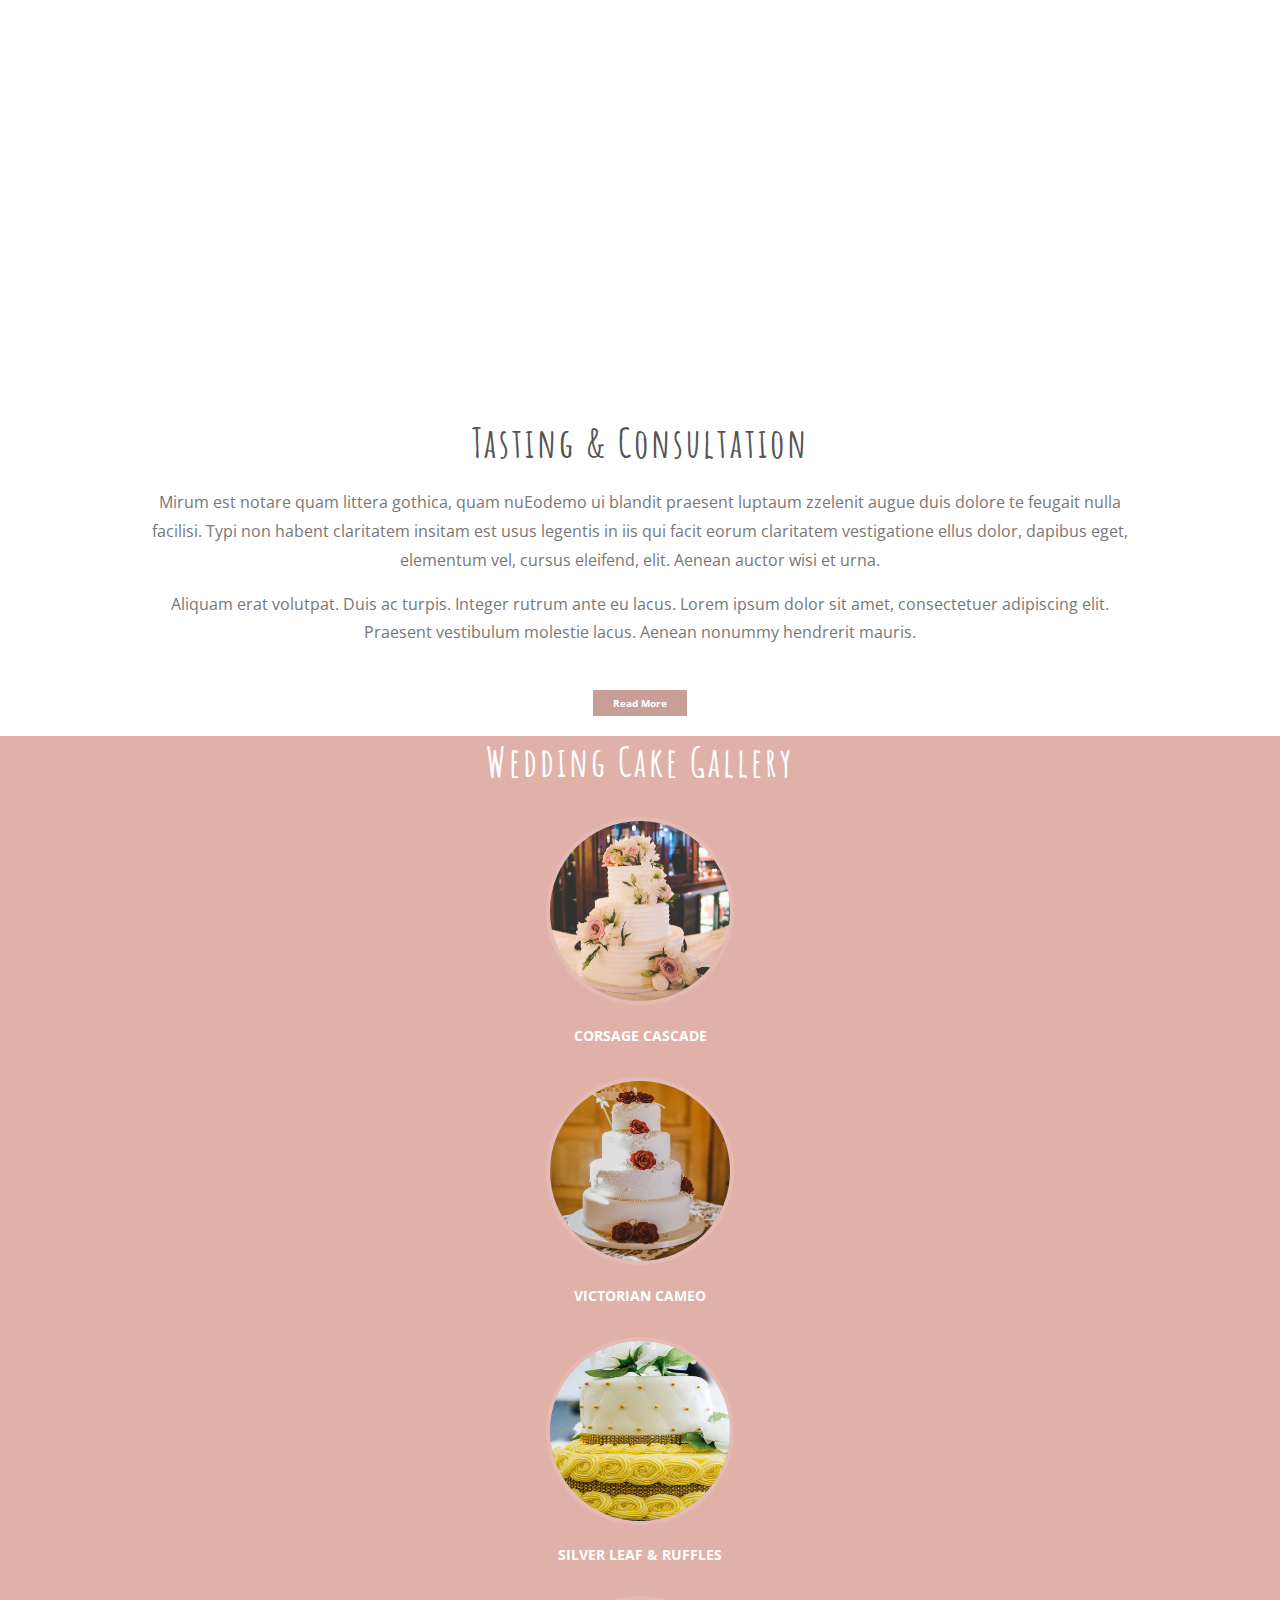
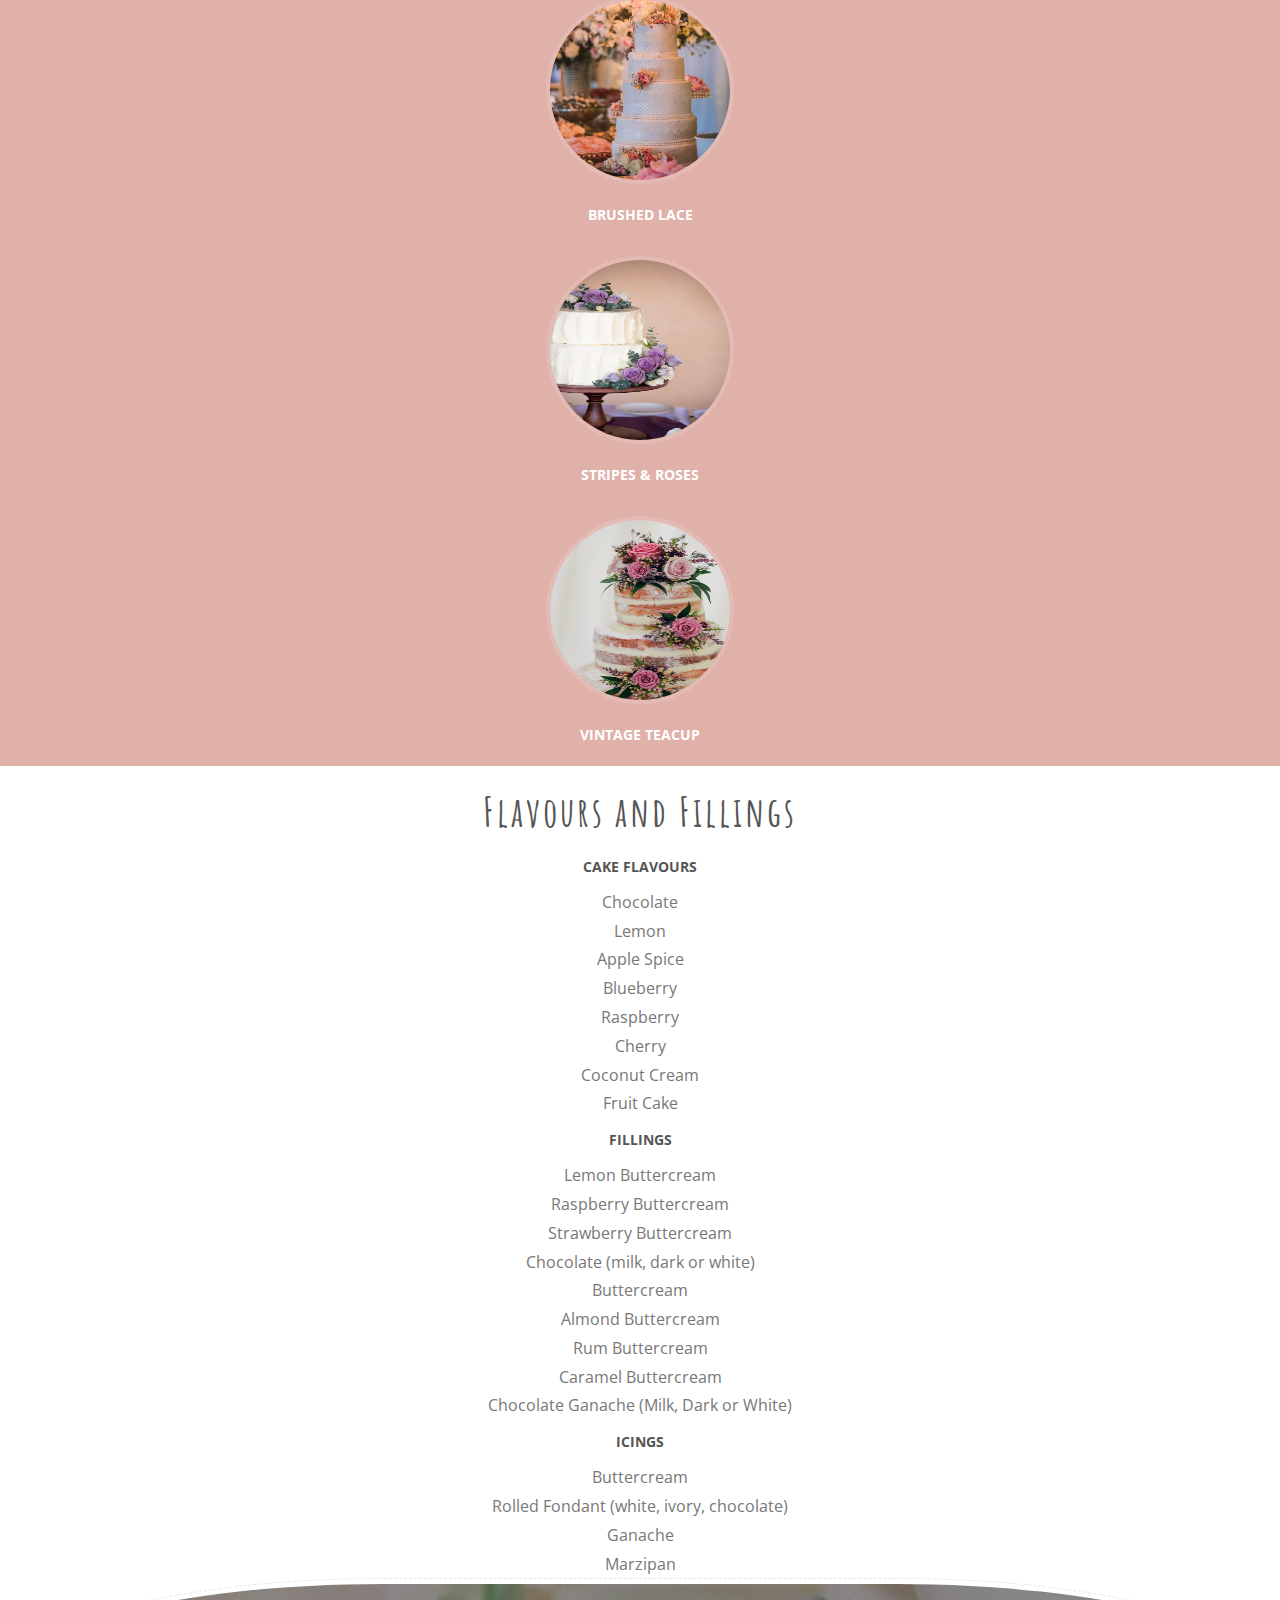
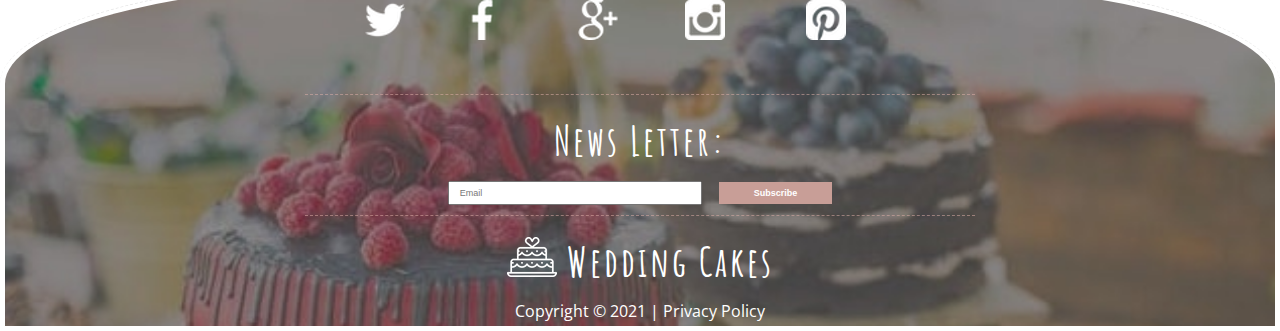
==== commit 4dae7c5d: "fixing week 2 errors" ====
--- a/index.html
+++ b/index.html
@@ -6,7 +6,7 @@
         <meta charset="UTF-8">
         <meta http-equiv="X-UA-Compatible" content="IE=edge">
         <meta name="viewport" content="width=device-width, initial-scale=1.0">
-        <link rel="stylesheet" href="stylesheet.css">
+        <link rel="stylesheet" href="css/stylesheet.css">
 
         <title>Wedding Cakes - Cakes</title>
     </head>
@@ -14,37 +14,37 @@
     <body>
 
         <header>
-
-            <h1><a href="#">   Wedding Cakes</a></h1>
-
-            <nav>
-                <ul>
-                    <li>
-                        <a href="#">Home</a>
-                    </li>
-
-                    <li>
-                        <a href="#">About</a>
-                    </li>
-
-                    <li>
-                        <a href="#">Cakes</a>
-                    </li>
-
-                    <li>
-                        <a href="#">Services</a>
-                    </li>
-
-                    <li>
-                        <a href="#">News</a>
-                    </li>
-
-                    <li>
-                        <a href="#">Contacts</a>
-                    </li>
-                </ul>
-            </nav>
-
+            <div class="wrapper">
+                <h1><a href="#">   Wedding Cakes</a></h1>
+
+                <nav>
+                    <ul>
+                        <li>
+                            <a href="#">Home</a>
+                        </li>
+
+                        <li>
+                            <a href="#">About</a>
+                        </li>
+
+                        <li>
+                            <a href="#">Cakes</a>
+                        </li>
+
+                        <li>
+                            <a href="#">Services</a>
+                        </li>
+
+                        <li>
+                            <a href="#">News</a>
+                        </li>
+
+                        <li>
+                            <a href="#">Contacts</a>
+                        </li>
+                    </ul>
+                </nav>
+            </div>
         </header>
 
         <main>
--- a/css/stylesheet.css
+++ b/css/stylesheet.css
@@ -0,0 +1,257 @@
+/* ************* Cross Sections ************* */
+@import url('https://fonts.googleapis.com/css2?family=Amatic+SC:wght@400;700&family=Open+Sans:wght@300;400;700&display=swap');
+
+body, header, nav, section, article, footer, h1, h2, h3, p, ul, li, table, a, input, button {
+    margin: 0;
+    padding: 0;
+    font-size: 100%;
+    list-style: none;
+    text-decoration: none;
+    font-weight: normal;
+    color: #777777;
+}
+
+html {
+    font-size: 62.5%;
+}
+
+body {
+    font: 400 1.6rem/1.8 'Open Sans', sans-serif;
+}
+
+main, footer {
+    text-align: center;
+}
+
+h1 a, h2, h3{
+    color: #555555;
+}
+
+h1 a, h2, footer h2 a {
+    font: 700 4rem 'Amatic SC', cursive;
+    letter-spacing: .3rem;
+}
+
+header h1 a::before {
+    content: url("../images/logo.png");
+    padding-left: 4rem;
+}
+
+footer h2:nth-of-type(2) a::before {
+    content: url("../images/logo-white.png");
+}
+
+h3, th {
+    font: 700 1.4rem 'Open Sans', sans-serif;
+    text-transform: uppercase;
+}
+
+h2 {
+    margin: 2rem 0;
+}
+
+h3 {
+    margin: 1.2rem 0;
+}
+
+img {
+    width: 180px;
+    height: 180px;
+    border: .4rem solid #e6c1bb9c;
+    border-radius: 50%;
+}
+
+img:hover {
+    border-color: #bb8c84;
+}
+
+/************** Navigation **************/
+nav li:nth-of-type(3) a {
+    border-bottom: #555555b2 dashed .10rem;
+    background-clip: content-box;
+    padding-bottom: 1rem;
+}
+
+nav a:hover {
+    border-bottom: #555555b2 dashed .10rem;
+    background-clip: content-box;
+    padding-bottom: 1rem;
+}
+
+/************** Header **************/
+header .wrapper{
+    max-width: 100rem;
+    margin: 3rem auto 5rem auto;
+}
+
+header{
+    border-bottom: #a0a0a049 dashed .20rem;
+    border-radius: 50%;
+}
+
+nav li {
+    display: inline-block;
+    padding: 0 1.5rem;
+}
+
+nav a{
+    font: 700 1.4rem 'Open Sans', sans-serif;
+    color: #555555;
+}
+
+/************** Variety of Cakes **************/
+
+/************** Pricing **************/
+#pricing {
+    height: 65rem;
+    background-image: url("../images/backgroundcake.jpeg");
+    background-size: cover;
+    color: #ffffff;
+}
+
+#pricing h2 {
+    color: #ffffff;
+}
+
+th, td {
+    border: .01rem solid #ffffff;
+    width: 25rem;
+    height: 2.5rem;
+    color: #ffffff;
+}
+
+tbody>:nth-child(even) {
+    background-color: #ffffff65;
+}
+
+table {
+    border-collapse: collapse;
+    margin: 0 auto;
+}
+
+/************** Consultation Article **************/
+article {
+    max-width: 100rem;
+    margin: 0rem auto;
+}
+
+article a {
+    padding: .6rem 2rem;
+    font-size: 1rem;
+    font-weight: 700;
+    background-color: #c89e97;
+    color: #ffffff;
+}
+
+article a:hover {
+    background-color: #f5cfcaf1;
+    color: #c89e97;
+}
+
+article p:nth-of-type(2) {
+    margin: 1.5rem 0 4rem 0;
+}
+
+/************** Gallery **************/
+#gallery, #gallery h2, #gallery h3 {
+    background-color: #e0b1a9;
+    color: #ffffff;
+}
+
+#gallery li {
+    padding: 1rem;
+}
+
+#gallery h3:hover {
+    color: #c89e97;
+    text-shadow: #ddbeb9 1px 0px, #ddbeb9 1px 1px, #ddbeb9 0px 1px, #ddbeb9 -1px 1px, #ddbeb9 -1px 0px, #ddbeb9 -1px -1px, #ddbeb9 0px -1px, #ddbeb9 1px -1px;
+}
+
+/************** Flavors **************/
+#flavors a {
+    line-height: 2.3rem;
+}
+
+#flacors a:hover {
+    color: #e0b1a9;
+}
+
+/************** Footer **************/
+footer {
+    color: #ffffff;
+    background-image: url("../images/footerbackground.jpg");
+    background-size: cover;
+    border-top: #a0a0a049 dashed .15rem;
+    border-top-left-radius: 30%;
+    border-top-right-radius: 30%;
+    background-clip: content-box;
+    padding: .5rem;
+}
+
+footer li {
+    display: inline-block;
+    line-height: 10rem;
+}
+
+footer li a {
+    color: transparent;
+}
+
+footer a, footer h2, footer p {
+    color: #ffffff;
+}
+
+footer h2 {
+    margin: 1rem 30rem 1rem 30rem;
+    border-top: #e0b1a988 dashed .10rem;
+    background-clip: content-box;
+    padding-top: 2rem;
+}
+
+input {
+    width: 25rem;
+    height: 2rem;
+    font-size: .9rem;
+    color: #777777;
+    text-indent: 1rem;
+}
+
+button {
+    border: 0;
+    padding: .6rem 3.5rem;
+    font-size: .9rem;
+    font-weight: 700;
+    background-color: #c89e97;
+    color: #ffffff;
+    margin-left: 1.3rem;
+}
+
+button:hover {
+    background-color: #ffdcd6;
+    color: #e0b1a9;
+}
+
+p a:hover {
+    color: #e0b1a9;
+}
+
+/************** Socials **************/
+footer li:nth-of-type(1) a::before {
+    content: url("../images/twitter.png");
+}
+
+footer li:nth-of-type(2) a::before {
+    content: url("../images/facebook.png");
+}
+
+footer li:nth-of-type(3) a::before {
+    content: url("../images/google-plus-logo.png");
+}
+
+footer li:nth-of-type(4) a::before {
+    content: url("../images/instagram-symbol.png");
+}
+
+footer li:nth-of-type(5) a::before {
+    content: url("../images/pinterest-sign.png");
+}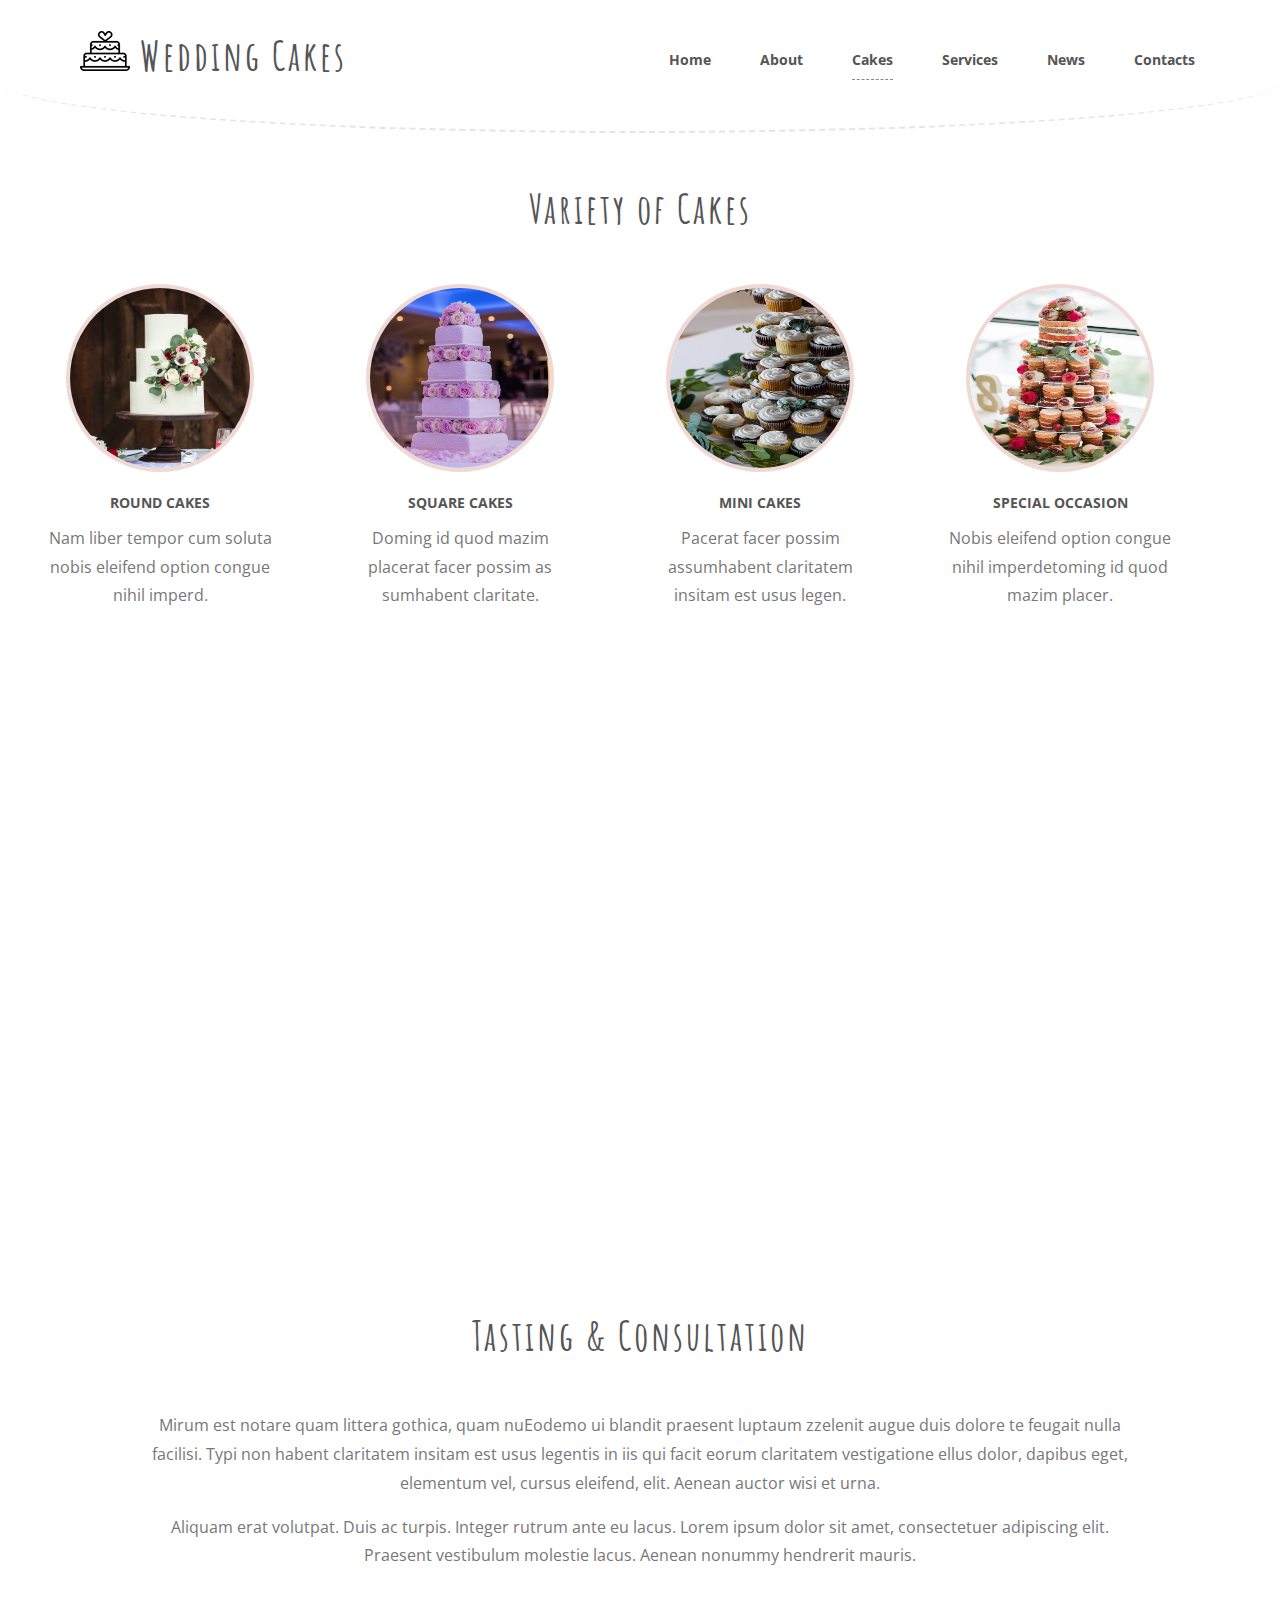
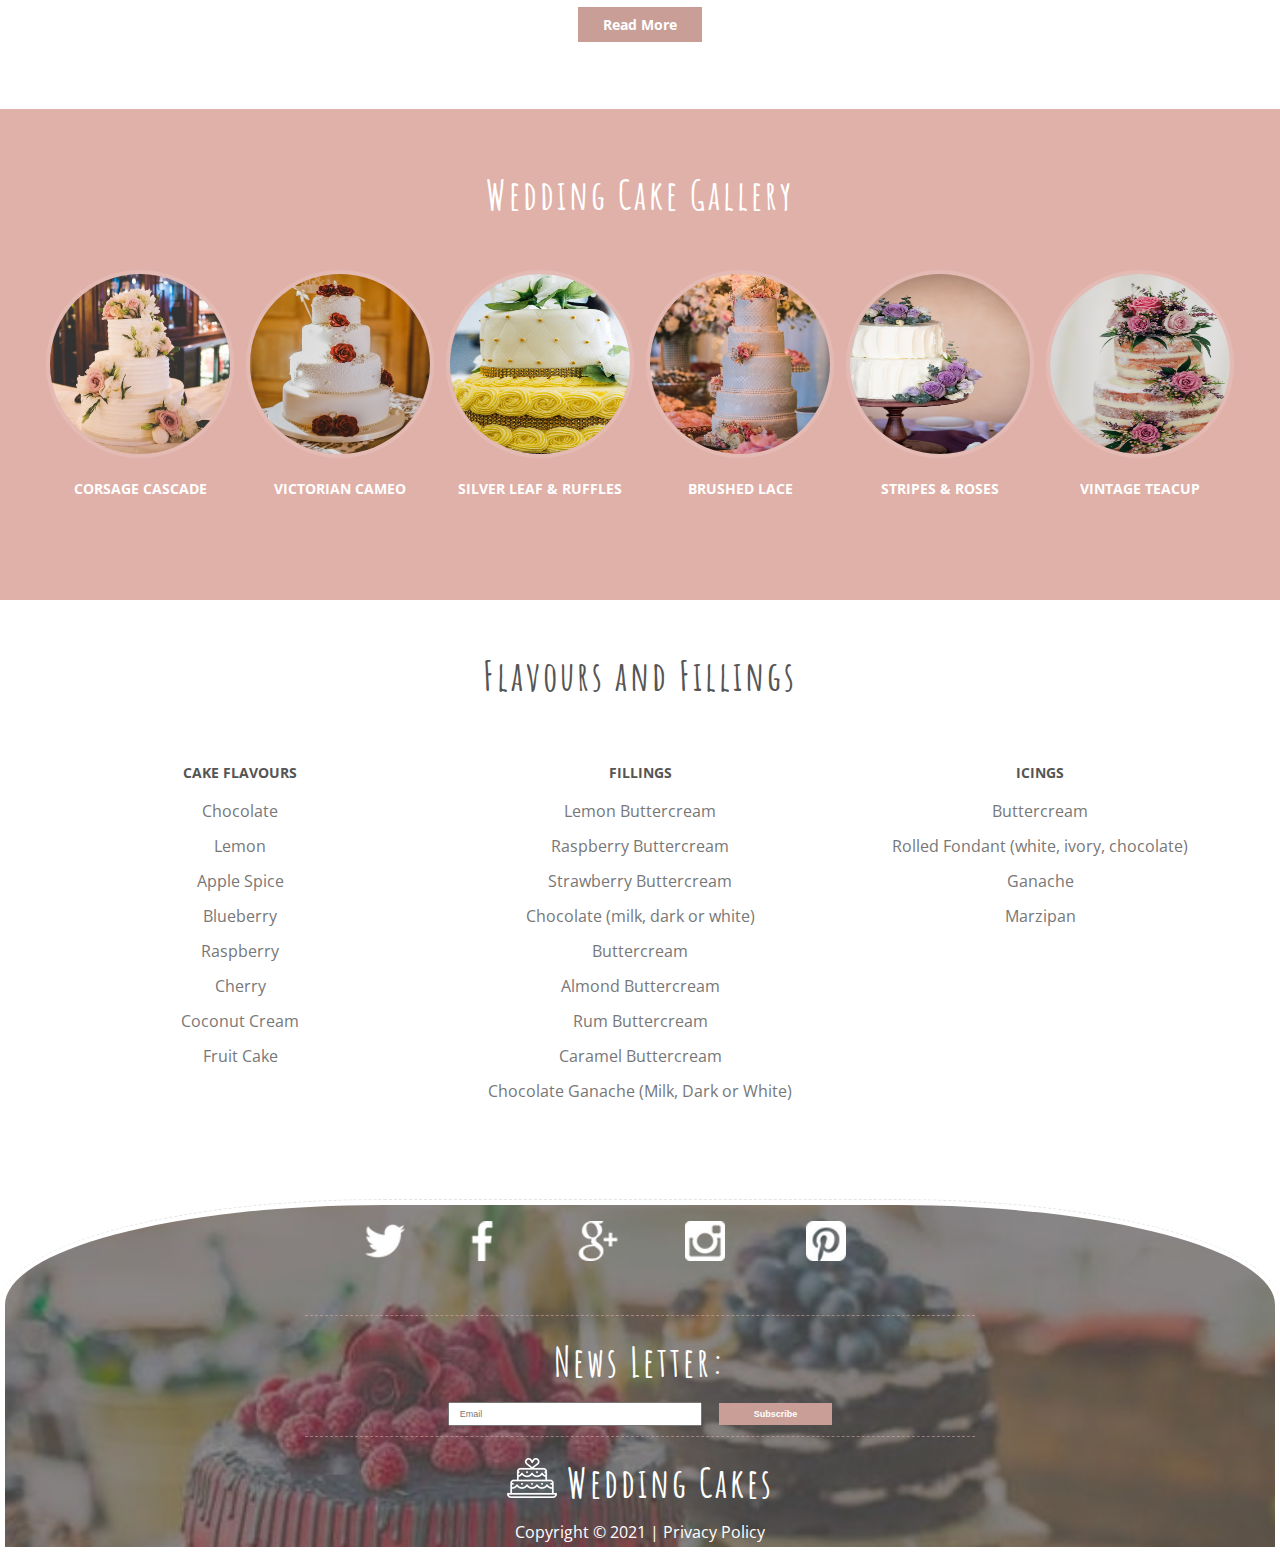
==== commit fc53fcf6: "Adding fstyling to flavors section" ====
--- a/index.html
+++ b/index.html
@@ -83,45 +83,49 @@
 
             <section id="pricing">
 
-                <h2>Cake Pricing</h2>
-
-                <table>
-                    <tr>
-                      <th>Size</th>
-                      <th>Servings</th> 
-                      <th>Price</th>
-                    </tr>
-
-                    <tr>
-                      <td>6" Round</td>
-                      <td>6-8</td>
-                      <td>$35.00</td>
-                    </tr>
-
-                    <tr>
-                      <td>8" Round</td>
-                      <td>10-14</td>
-                      <td>$49.00</td>
-                    </tr>
-
-                    <tr>
-                      <td>9" Round</td>
-                      <td>12-16</td>
-                      <td>$65.00</td>
-                    </tr>
-
-                    <tr>
-                      <td>10" Round</td>
-                      <td>18-24</td>
-                      <td>$84.00</td>
-                    </tr>
-
-                    <tr>
-                      <td>12" Round</td>
-                      <td>20-25</td>
-                      <td>$120.00</td>
-                    </tr>
-                </table>
+                <div class="wrapper">
+
+                    <h2>Cake Pricing</h2>
+
+                    <table>
+                        <tr>
+                        <th>Size</th>
+                        <th>Servings</th> 
+                        <th>Price</th>
+                        </tr>
+
+                        <tr>
+                        <td>6" Round</td>
+                        <td>6-8</td>
+                        <td>$35.00</td>
+                        </tr>
+
+                        <tr>
+                        <td>8" Round</td>
+                        <td>10-14</td>
+                        <td>$49.00</td>
+                        </tr>
+
+                        <tr>
+                        <td>9" Round</td>
+                        <td>12-16</td>
+                        <td>$65.00</td>
+                        </tr>
+
+                        <tr>
+                        <td>10" Round</td>
+                        <td>18-24</td>
+                        <td>$84.00</td>
+                        </tr>
+
+                        <tr>
+                        <td>12" Round</td>
+                        <td>20-25</td>
+                        <td>$120.00</td>
+                        </tr>
+                    </table>
+
+                </div>
 
             </section>
 
@@ -199,41 +203,53 @@
 
                 <h2>Flavours and Fillings</h2>
 
-                <h3>Cake Flavours</h3>
-
-                <ul>
-                    <li> <a href="#" target="_blank">Chocolate</a> </li>
-                    <li> <a href="#" target="_blank">Lemon</a> </li>
-                    <li> <a href="#" target="_blank">Apple Spice</a> </li>
-                    <li> <a href="#" target="_blank">Blueberry</a> </li>
-                    <li> <a href="#" target="_blank">Raspberry</a> </li>
-                    <li> <a href="#" target="_blank">Cherry</a> </li>
-                    <li> <a href="#" target="_blank">Coconut Cream</a> </li>
-                    <li> <a href="#" target="_blank">Fruit Cake</a> </li>
-                </ul>
-
-                <h3>Fillings</h3>
-
-                <ul>
-                    <li> <a href="#" target="_blank">Lemon Buttercream</a> </li>
-                    <li> <a href="#" target="_blank">Raspberry Buttercream</a> </li>
-                    <li> <a href="#" target="_blank">Strawberry Buttercream</a> </li>
-                    <li> <a href="#" target="_blank">Chocolate (milk, dark or white)</a> </li>
-                    <li> <a href="#" target="_blank">Buttercream</a> </li>
-                    <li> <a href="#" target="_blank">Almond Buttercream</a> </li>
-                    <li> <a href="#" target="_blank">Rum Buttercream</a> </li>
-                    <li> <a href="#" target="_blank">Caramel Buttercream</a> </li>
-                    <li> <a href="#" target="_blank">Chocolate Ganache (Milk, Dark or White)</a> </li>
-                </ul>
-
-                <h3>Icings</h3>
-
-                <ul>
-                    <li> <a href="#" target="_blank">Buttercream</a> </li>
-                    <li> <a href="#" target="_blank">Rolled Fondant (white, ivory, chocolate)</a> </li>
-                    <li> <a href="#" target="_blank">Ganache</a> </li>
-                    <li> <a href="#" target="_blank">Marzipan</a> </li>
-                </ul>
+                <section>
+
+                    <h3>Cake Flavours</h3>
+
+                    <ul>
+                        <li> <a href="#" target="_blank">Chocolate</a> </li>
+                        <li> <a href="#" target="_blank">Lemon</a> </li>
+                        <li> <a href="#" target="_blank">Apple Spice</a> </li>
+                        <li> <a href="#" target="_blank">Blueberry</a> </li>
+                        <li> <a href="#" target="_blank">Raspberry</a> </li>
+                        <li> <a href="#" target="_blank">Cherry</a> </li>
+                        <li> <a href="#" target="_blank">Coconut Cream</a> </li>
+                        <li> <a href="#" target="_blank">Fruit Cake</a> </li>
+                    </ul>
+
+                </section>
+
+                <section>
+
+                    <h3>Fillings</h3>
+
+                    <ul>
+                        <li> <a href="#" target="_blank">Lemon Buttercream</a> </li>
+                        <li> <a href="#" target="_blank">Raspberry Buttercream</a> </li>
+                        <li> <a href="#" target="_blank">Strawberry Buttercream</a> </li>
+                        <li> <a href="#" target="_blank">Chocolate (milk, dark or white)</a> </li>
+                        <li> <a href="#" target="_blank">Buttercream</a> </li>
+                        <li> <a href="#" target="_blank">Almond Buttercream</a> </li>
+                        <li> <a href="#" target="_blank">Rum Buttercream</a> </li>
+                        <li> <a href="#" target="_blank">Caramel Buttercream</a> </li>
+                        <li> <a href="#" target="_blank">Chocolate Ganache (Milk, Dark or White)</a> </li>
+                    </ul>
+
+                </section>
+
+                <section>
+
+                    <h3>Icings</h3>
+
+                    <ul>
+                        <li> <a href="#" target="_blank">Buttercream</a> </li>
+                        <li> <a href="#" target="_blank">Rolled Fondant (white, ivory, chocolate)</a> </li>
+                        <li> <a href="#" target="_blank">Ganache</a> </li>
+                        <li> <a href="#" target="_blank">Marzipan</a> </li>
+                    </ul>
+
+                </section>
 
             </section>
 
--- a/css/stylesheet.css
+++ b/css/stylesheet.css
@@ -47,7 +47,7 @@
 }
 
 h2 {
-    margin: 2rem 0;
+    margin: 5rem 0;
 }
 
 h3 {
@@ -65,7 +65,37 @@
     border-color: #bb8c84;
 }
 
+/************** Header **************/
+header .wrapper{
+    max-width: 120rem;
+    margin: 3rem auto 5rem auto;
+}
+
+header{
+    border-bottom: #a0a0a049 dashed .20rem;
+    border-radius: 50%;
+}
+
+header h1 {
+    display: inline;
+}
+
 /************** Navigation **************/
+nav li {
+    display: inline-block;
+    padding-right: 4.5rem;
+}
+
+nav a{
+    font: 700 1.4rem 'Open Sans', sans-serif;
+    color: #555555;
+}
+
+nav {
+    float: right;
+    padding-top: 1.5rem;
+}
+
 nav li:nth-of-type(3) a {
     border-bottom: #555555b2 dashed .10rem;
     background-clip: content-box;
@@ -78,35 +108,34 @@
     padding-bottom: 1rem;
 }
 
-/************** Header **************/
-header .wrapper{
-    max-width: 100rem;
-    margin: 3rem auto 5rem auto;
-}
-
-header{
-    border-bottom: #a0a0a049 dashed .20rem;
-    border-radius: 50%;
-}
-
-nav li {
-    display: inline-block;
-    padding: 0 1.5rem;
-}
-
-nav a{
-    font: 700 1.4rem 'Open Sans', sans-serif;
-    color: #555555;
-}
-
 /************** Variety of Cakes **************/
+#types {
+    max-width: 120rem;
+    margin: 0 auto;
+}
+#types li {
+    margin-right: 6rem;
+    width: calc(100%/4 - 6rem);
+    float: left;
+}
+
+#types::after {
+    content: "";
+    clear: both;
+    display: block;
+}
 
 /************** Pricing **************/
 #pricing {
-    height: 65rem;
-    background-image: url("../images/backgroundcake.jpeg");
+    margin-top: 10rem;
+    background: url("../images/backgroundcake.jpeg") no-repeat;
     background-size: cover;
-    color: #ffffff;
+}
+
+#pricing .wrapper {
+    max-width: 120rem;
+    margin: 0rem auto;
+    padding: 1rem 0 8rem 0;
 }
 
 #pricing h2 {
@@ -115,30 +144,30 @@
 
 th, td {
     border: .01rem solid #ffffff;
-    width: 25rem;
-    height: 2.5rem;
+    width: 45rem;
+    height: 4.5rem;
     color: #ffffff;
 }
 
 tbody>:nth-child(even) {
-    background-color: #ffffff65;
+    background-color: #ffffff42;
 }
 
 table {
     border-collapse: collapse;
-    margin: 0 auto;
+    margin: 0rem auto;
 }
 
 /************** Consultation Article **************/
 article {
     max-width: 100rem;
-    margin: 0rem auto;
+    margin: 0rem auto 5rem auto;
+    padding: 2rem 0;
 }
 
 article a {
-    padding: .6rem 2rem;
-    font-size: 1rem;
-    font-weight: 700;
+    padding: .8rem 2.5rem;
+    font: 700 1.4rem 'Open Sans', sans-serif;
     background-color: #c89e97;
     color: #ffffff;
 }
@@ -153,13 +182,23 @@
 }
 
 /************** Gallery **************/
-#gallery, #gallery h2, #gallery h3 {
+#gallery {
     background-color: #e0b1a9;
-    color: #ffffff;
+    padding: 1rem 0 9rem 0;
+}
+
+#gallery h2, #gallery h3 {
+    color: #ffffff;
+}
+
+#gallery ul {
+    max-width: 120rem;
+    margin: 0 auto;
 }
 
 #gallery li {
-    padding: 1rem;
+    width: calc(100%/6);
+    float: left;
 }
 
 #gallery h3:hover {
@@ -167,12 +206,38 @@
     text-shadow: #ddbeb9 1px 0px, #ddbeb9 1px 1px, #ddbeb9 0px 1px, #ddbeb9 -1px 1px, #ddbeb9 -1px 0px, #ddbeb9 -1px -1px, #ddbeb9 0px -1px, #ddbeb9 1px -1px;
 }
 
+#gallery::after {
+    content: "";
+    clear: both;
+    display: block;
+}
+
 /************** Flavors **************/
+#flavors {
+    max-width: 120rem;
+    margin: 1rem auto 9rem auto;
+}
+
+#flavors section {
+    width: calc(100%/3);
+    float: left;
+}
+
+#flavors::after{
+    content: "";
+    clear: both;
+    display: block;
+}
+
+#flavors li {
+    line-height: 3.5rem;
+}
+
 #flavors a {
     line-height: 2.3rem;
 }
 
-#flacors a:hover {
+#flavors a:hover {
     color: #e0b1a9;
 }
 
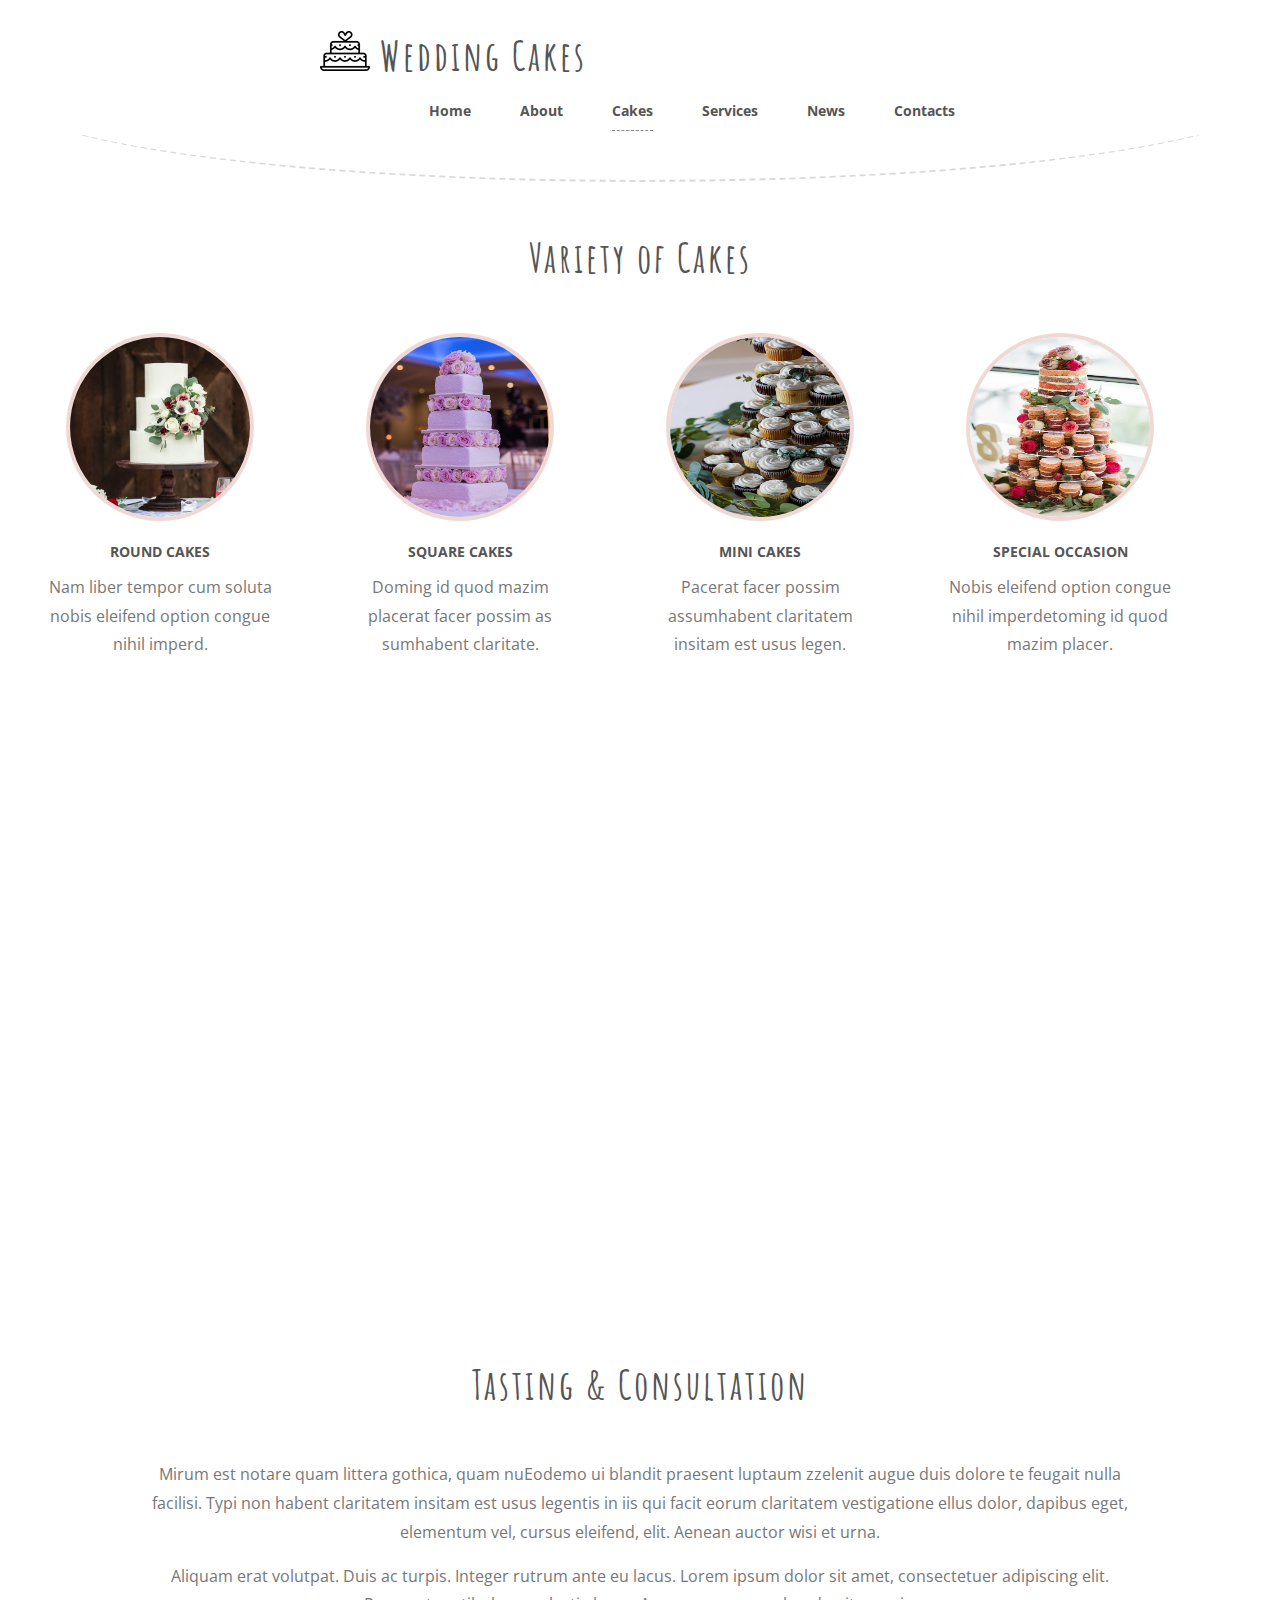
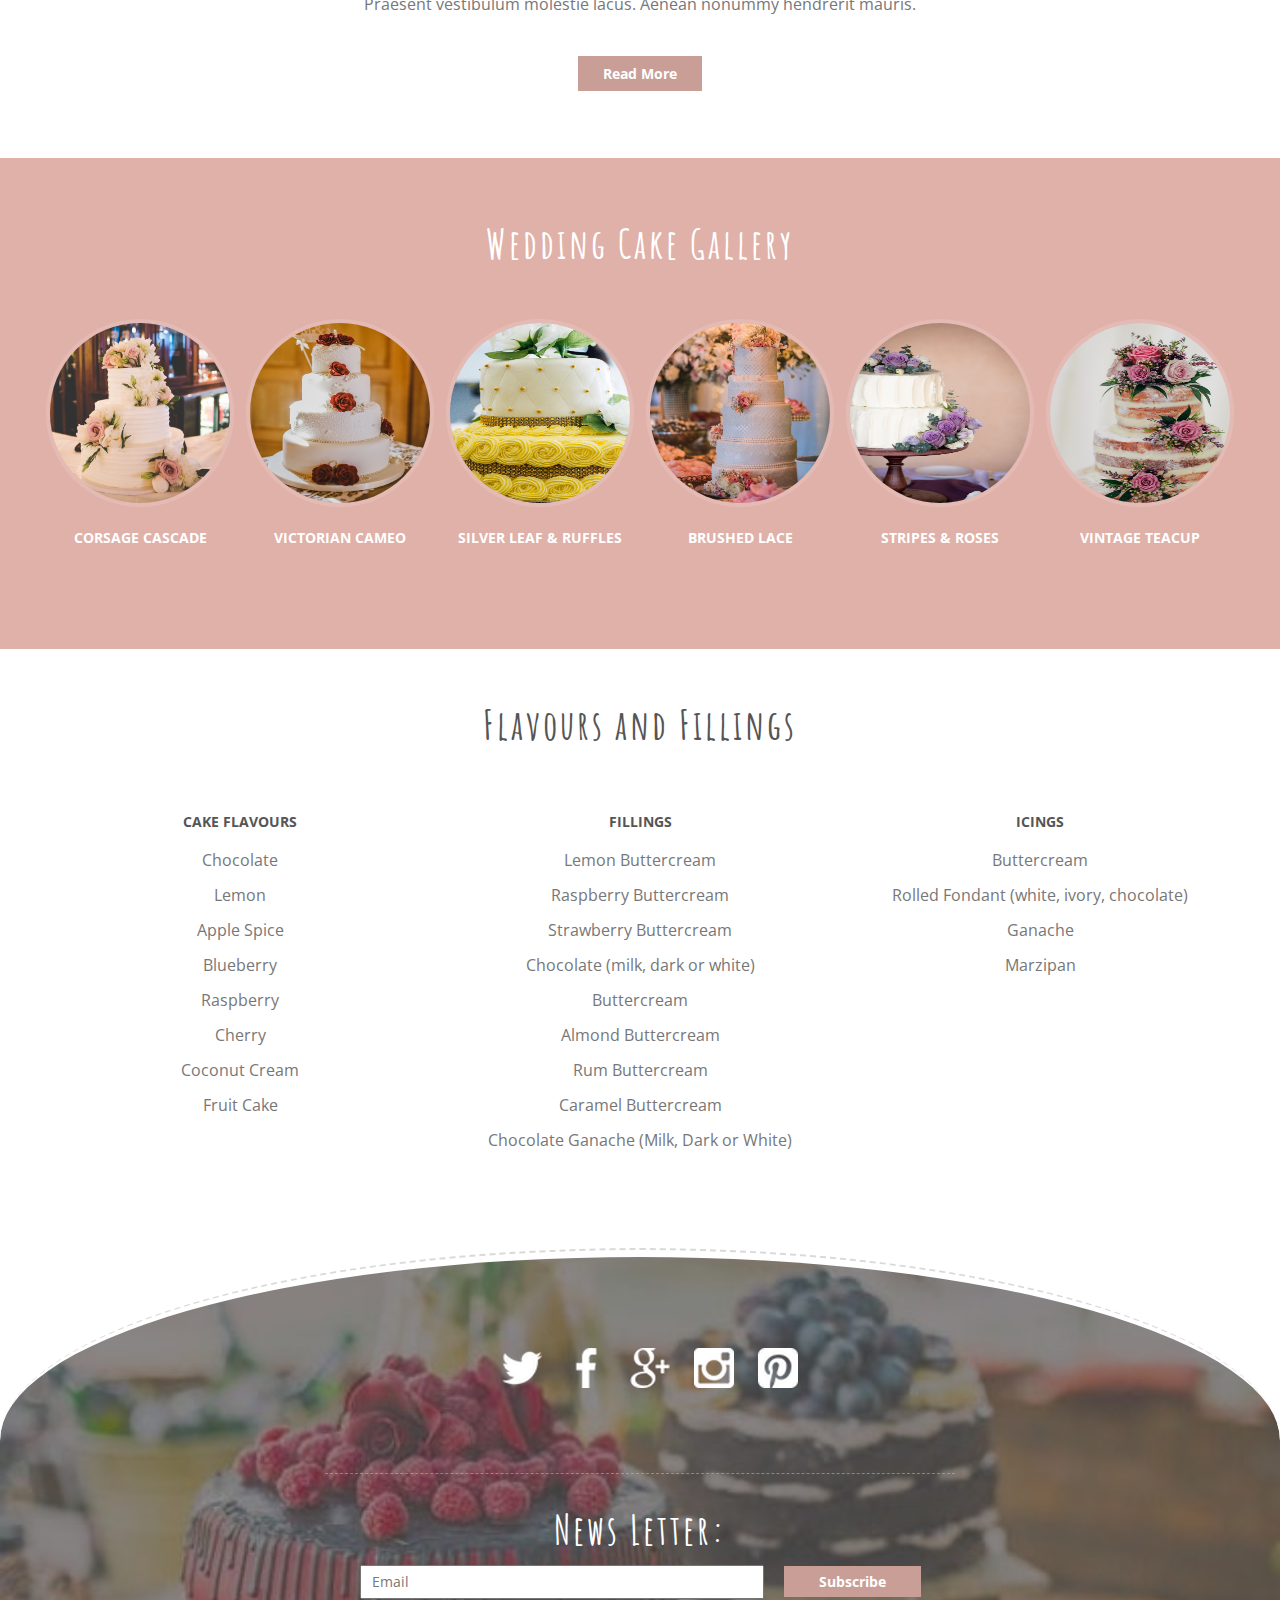
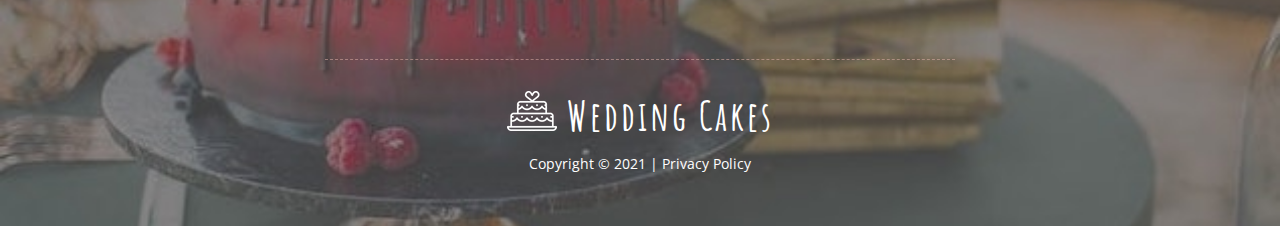
==== commit f8cd2607: "Adding  forepeating elements to coontacts page" ====
--- a/index.html
+++ b/index.html
@@ -27,7 +27,7 @@
                             <a href="#">About</a>
                         </li>
 
-                        <li>
+                        <li class="current">
                             <a href="#">Cakes</a>
                         </li>
 
@@ -40,7 +40,7 @@
                         </li>
 
                         <li>
-                            <a href="#">Contacts</a>
+                            <a href="contacts.html">Contacts</a>
                         </li>
                     </ul>
                 </nav>
@@ -89,9 +89,9 @@
 
                     <table>
                         <tr>
-                        <th>Size</th>
-                        <th>Servings</th> 
-                        <th>Price</th>
+                        <th scope="col">Size</th>
+                        <th scope="col">Servings</th> 
+                        <th scope="col">Price</th>
                         </tr>
 
                         <tr>
@@ -256,35 +256,39 @@
         </main>
 
         <footer>
-            <ul>
-                <li>
-                    <a href="#" target="_blank">Twitter</a>
-                </li>
-
-                <li>
-                    <a href="#" target="_blank">Facebook</a>
-                </li>
-
-                <li>
-                    <a href="#" target="_blank">Google+</a>
-                </li>
-
-                <li>
-                    <a href="#" target="_blank">Instagram</a>
-                </li>
-
-                <li>
-                    <a href="#" target="_blank">Pinterest</a>
-                </li>
-            </ul>
-
-            <h2>News Letter:</h2>
-
-            <input type="email" value="Email"> 
-            <button>Subscribe</button>
-
-            <h2><a href="#">   Wedding Cakes</a></h2>
-            <p>Copyright &#169; 2021 | <a href="#" target="_blank">Privacy Policy</a></p>
+            
+            <div class="wrapper">
+                <ul>
+                    <li>
+                        <a href="#" target="_blank">Twitter</a>
+                    </li>
+
+                    <li>
+                        <a href="#" target="_blank">Facebook</a>
+                    </li>
+
+                    <li>
+                        <a href="#" target="_blank">Google+</a>
+                    </li>
+
+                    <li>
+                        <a href="#" target="_blank">Instagram</a>
+                    </li>
+
+                    <li>
+                        <a href="#" target="_blank">Pinterest</a>
+                    </li>
+                </ul>
+
+                <h2>News Letter:</h2>
+
+                <input type="email" value="Email"> 
+                <button>Subscribe</button>
+
+                <h2><a href="#">   Wedding Cakes</a></h2>
+                <p>Copyright &#169; 2021 | <a href="#" target="_blank">Privacy Policy</a></p>
+
+            </div>
 
         </footer>
         
--- a/css/stylesheet.css
+++ b/css/stylesheet.css
@@ -67,17 +67,24 @@
 
 /************** Header **************/
 header .wrapper{
-    max-width: 120rem;
-    margin: 3rem auto 5rem auto;
+    max-width: 100%;
+    margin: 0 auto;
+    padding: 3rem 0 1rem 0;
+    position: fixed;
+    left: 0;
+    right: 0;
+    background-color: #ffffff;
 }
 
 header{
-    border-bottom: #a0a0a049 dashed .20rem;
+    border-bottom: #a0a0a065 dashed .20rem;
     border-radius: 50%;
+    padding-bottom: 18rem;
 }
 
 header h1 {
-    display: inline;
+    float: left;
+    margin-left: 28rem;
 }
 
 /************** Navigation **************/
@@ -94,9 +101,10 @@
 nav {
     float: right;
     padding-top: 1.5rem;
-}
-
-nav li:nth-of-type(3) a {
+    margin-right: 28rem;
+}
+
+nav li.current a {
     border-bottom: #555555b2 dashed .10rem;
     background-clip: content-box;
     padding-bottom: 1rem;
@@ -243,23 +251,30 @@
 
 /************** Footer **************/
 footer {
-    color: #ffffff;
-    background-image: url("../images/footerbackground.jpg");
+    background: url("../images/footerbackground.jpg") no-repeat;
     background-size: cover;
-    border-top: #a0a0a049 dashed .15rem;
-    border-top-left-radius: 30%;
-    border-top-right-radius: 30%;
+    border-top: #a0a0a065 dashed .20rem;
+    border-top-left-radius: 90% 60%;
+    border-top-right-radius: 90% 60%;
     background-clip: content-box;
-    padding: .5rem;
+    padding-top: .7rem;
+}
+
+footer .wrapper {
+    max-width: 65rem;
+    margin: 0rem auto;
+    padding: 5rem 0;
 }
 
 footer li {
     display: inline-block;
-    line-height: 10rem;
+    line-height: 15rem;
 }
 
 footer li a {
     color: transparent;
+    font-size: .001rem;
+    margin-left: 2rem;
 }
 
 footer a, footer h2, footer p {
@@ -267,28 +282,32 @@
 }
 
 footer h2 {
-    margin: 1rem 30rem 1rem 30rem;
-    border-top: #e0b1a988 dashed .10rem;
+    border-top: #e0b1a988 dashed .15rem;
     background-clip: content-box;
-    padding-top: 2rem;
+    padding-top: 3rem;
+    margin: 1rem;
+}
+
+footer p {
+    font-size: 1.4rem;
 }
 
 input {
-    width: 25rem;
-    height: 2rem;
-    font-size: .9rem;
+    width: 40rem;
+    height: 3rem;
+    font: 400 1.4rem/1.2 'Open Sans', sans-serif;
     color: #777777;
     text-indent: 1rem;
+    margin-bottom: 5rem;
 }
 
 button {
     border: 0;
     padding: .6rem 3.5rem;
-    font-size: .9rem;
-    font-weight: 700;
+    font: 700 1.4rem 'Open Sans', sans-serif;
     background-color: #c89e97;
     color: #ffffff;
-    margin-left: 1.3rem;
+    margin-left: 1.6rem;
 }
 
 button:hover {
